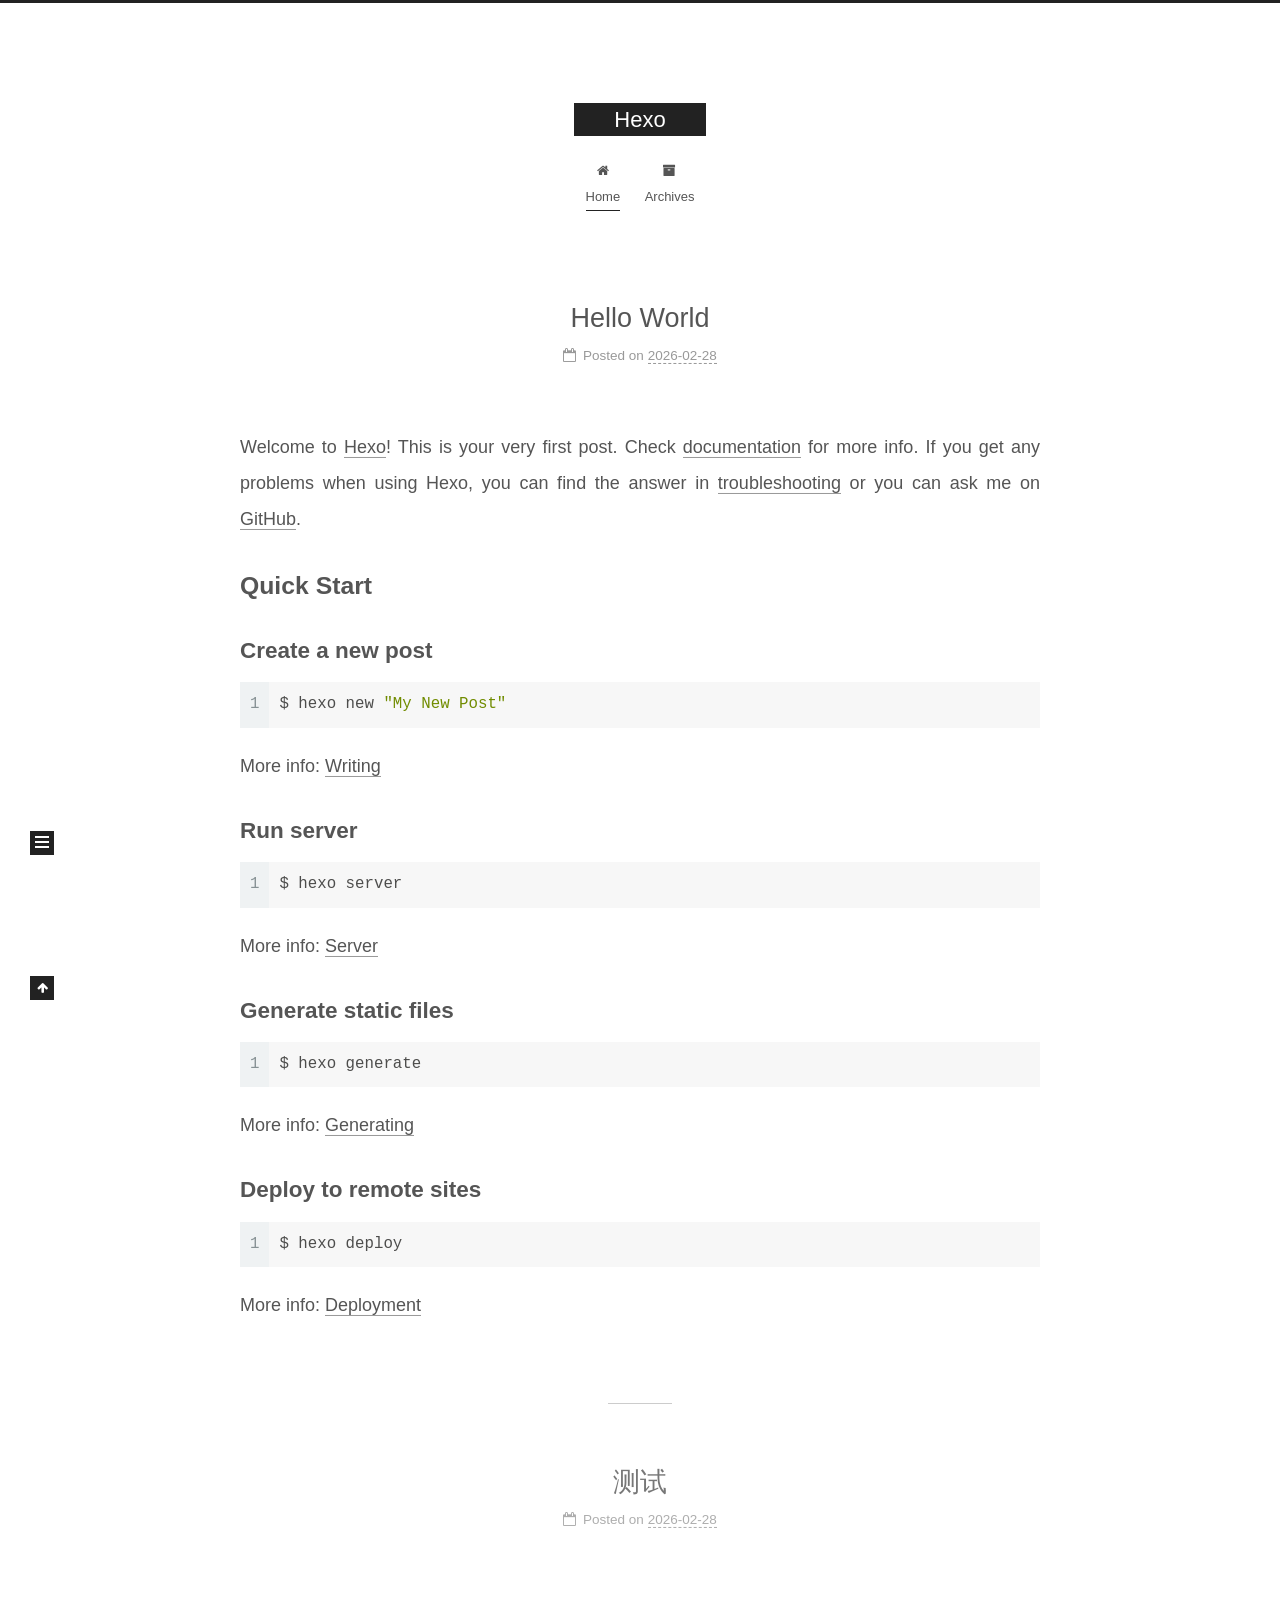
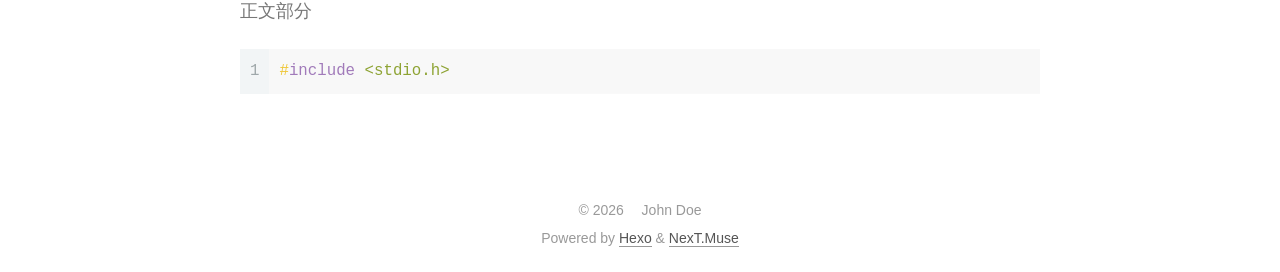
==== index.html @ 1014a400 "Site updated: 2026-02-28 11:49:40" ====
<!DOCTYPE html>
<html lang="en">
<head>
  <meta charset="UTF-8">
<meta name="viewport" content="width=device-width, initial-scale=1, maximum-scale=2">
<meta name="theme-color" content="#222">
<meta name="generator" content="Hexo 7.3.0">
  <link rel="apple-touch-icon" sizes="180x180" href="/images/apple-touch-icon-next.png">
  <link rel="icon" type="image/png" sizes="32x32" href="/images/favicon-32x32-next.png">
  <link rel="icon" type="image/png" sizes="16x16" href="/images/favicon-16x16-next.png">
  <link rel="mask-icon" href="/images/logo.svg" color="#222">

<link rel="stylesheet" href="/css/main.css">


<link rel="stylesheet" href="/lib/font-awesome/css/font-awesome.min.css">

<script id="hexo-configurations">
    var NexT = window.NexT || {};
    var CONFIG = {"hostname":"example.com","root":"/","scheme":"Muse","version":"7.8.0","exturl":false,"sidebar":{"position":"left","display":"post","padding":18,"offset":12,"onmobile":false},"copycode":{"enable":true,"show_result":true,"style":"default"},"back2top":{"enable":true,"sidebar":false,"scrollpercent":false},"bookmark":{"enable":false,"color":"#222","save":"auto"},"fancybox":false,"mediumzoom":false,"lazyload":false,"pangu":false,"comments":{"style":"tabs","active":null,"storage":true,"lazyload":false,"nav":null},"algolia":{"hits":{"per_page":10},"labels":{"input_placeholder":"Search for Posts","hits_empty":"We didn't find any results for the search: ${query}","hits_stats":"${hits} results found in ${time} ms"}},"localsearch":{"enable":false,"trigger":"auto","top_n_per_article":1,"unescape":false,"preload":false},"motion":{"enable":true,"async":false,"transition":{"post_block":"fadeIn","post_header":"slideDownIn","post_body":"slideDownIn","coll_header":"slideLeftIn","sidebar":"slideUpIn"}}};
  </script>

  <meta property="og:type" content="website">
<meta property="og:title" content="Hexo">
<meta property="og:url" content="http://example.com/index.html">
<meta property="og:site_name" content="Hexo">
<meta property="og:locale" content="en_US">
<meta property="article:author" content="John Doe">
<meta name="twitter:card" content="summary">

<link rel="canonical" href="http://example.com/">


<script id="page-configurations">
  // https://hexo.io/docs/variables.html
  CONFIG.page = {
    sidebar: "",
    isHome : true,
    isPost : false,
    lang   : 'en'
  };
</script>

  <title>Hexo</title>
  






  <noscript>
  <style>
  .use-motion .brand,
  .use-motion .menu-item,
  .sidebar-inner,
  .use-motion .post-block,
  .use-motion .pagination,
  .use-motion .comments,
  .use-motion .post-header,
  .use-motion .post-body,
  .use-motion .collection-header { opacity: initial; }

  .use-motion .site-title,
  .use-motion .site-subtitle {
    opacity: initial;
    top: initial;
  }

  .use-motion .logo-line-before i { left: initial; }
  .use-motion .logo-line-after i { right: initial; }
  </style>
</noscript>

</head>

<body itemscope itemtype="http://schema.org/WebPage">
  <div class="container use-motion">
    <div class="headband"></div>

    <header class="header" itemscope itemtype="http://schema.org/WPHeader">
      <div class="header-inner"><div class="site-brand-container">
  <div class="site-nav-toggle">
    <div class="toggle" aria-label="Toggle navigation bar">
      <span class="toggle-line toggle-line-first"></span>
      <span class="toggle-line toggle-line-middle"></span>
      <span class="toggle-line toggle-line-last"></span>
    </div>
  </div>

  <div class="site-meta">

    <a href="/" class="brand" rel="start">
      <span class="logo-line-before"><i></i></span>
      <h1 class="site-title">Hexo</h1>
      <span class="logo-line-after"><i></i></span>
    </a>
  </div>

  <div class="site-nav-right">
    <div class="toggle popup-trigger">
    </div>
  </div>
</div>




<nav class="site-nav">
  <ul id="menu" class="menu">
        <li class="menu-item menu-item-home">

    <a href="/" rel="section"><i class="fa fa-fw fa-home"></i>Home</a>

  </li>
        <li class="menu-item menu-item-archives">

    <a href="/archives/" rel="section"><i class="fa fa-fw fa-archive"></i>Archives</a>

  </li>
  </ul>
</nav>




</div>
    </header>

    
  <div class="back-to-top">
    <i class="fa fa-arrow-up"></i>
    <span>0%</span>
  </div>


    <main class="main">
      <div class="main-inner">
        <div class="content-wrap">
          

          <div class="content index posts-expand">
            
      
  
  
  <article itemscope itemtype="http://schema.org/Article" class="post-block" lang="en">
    <link itemprop="mainEntityOfPage" href="http://example.com/2026/02/28/hello-world/">

    <span hidden itemprop="author" itemscope itemtype="http://schema.org/Person">
      <meta itemprop="image" content="/images/head.png">
      <meta itemprop="name" content="John Doe">
      <meta itemprop="description" content="">
    </span>

    <span hidden itemprop="publisher" itemscope itemtype="http://schema.org/Organization">
      <meta itemprop="name" content="Hexo">
    </span>
      <header class="post-header">
        <h2 class="post-title" itemprop="name headline">
          
            <a href="/2026/02/28/hello-world/" class="post-title-link" itemprop="url">Hello World</a>
        </h2>

        <div class="post-meta">
            <span class="post-meta-item">
              <span class="post-meta-item-icon">
                <i class="fa fa-calendar-o"></i>
              </span>
              <span class="post-meta-item-text">Posted on</span>
              

              <time title="Created: 2026-02-28 10:55:52 / Modified: 10:54:15" itemprop="dateCreated datePublished" datetime="2026-02-28T10:55:52+08:00">2026-02-28</time>
            </span>

          

        </div>
      </header>

    
    
    
    <div class="post-body" itemprop="articleBody">

      
          <p>Welcome to <a target="_blank" rel="noopener" href="https://hexo.io/">Hexo</a>! This is your very first post. Check <a target="_blank" rel="noopener" href="https://hexo.io/docs/">documentation</a> for more info. If you get any problems when using Hexo, you can find the answer in <a target="_blank" rel="noopener" href="https://hexo.io/docs/troubleshooting.html">troubleshooting</a> or you can ask me on <a target="_blank" rel="noopener" href="https://github.com/hexojs/hexo/issues">GitHub</a>.</p>
<h2 id="Quick-Start"><a href="#Quick-Start" class="headerlink" title="Quick Start"></a>Quick Start</h2><h3 id="Create-a-new-post"><a href="#Create-a-new-post" class="headerlink" title="Create a new post"></a>Create a new post</h3><figure class="highlight bash"><table><tr><td class="gutter"><pre><span class="line">1</span><br></pre></td><td class="code"><pre><span class="line">$ hexo new <span class="string">&quot;My New Post&quot;</span></span><br></pre></td></tr></table></figure>

<p>More info: <a target="_blank" rel="noopener" href="https://hexo.io/docs/writing.html">Writing</a></p>
<h3 id="Run-server"><a href="#Run-server" class="headerlink" title="Run server"></a>Run server</h3><figure class="highlight bash"><table><tr><td class="gutter"><pre><span class="line">1</span><br></pre></td><td class="code"><pre><span class="line">$ hexo server</span><br></pre></td></tr></table></figure>

<p>More info: <a target="_blank" rel="noopener" href="https://hexo.io/docs/server.html">Server</a></p>
<h3 id="Generate-static-files"><a href="#Generate-static-files" class="headerlink" title="Generate static files"></a>Generate static files</h3><figure class="highlight bash"><table><tr><td class="gutter"><pre><span class="line">1</span><br></pre></td><td class="code"><pre><span class="line">$ hexo generate</span><br></pre></td></tr></table></figure>

<p>More info: <a target="_blank" rel="noopener" href="https://hexo.io/docs/generating.html">Generating</a></p>
<h3 id="Deploy-to-remote-sites"><a href="#Deploy-to-remote-sites" class="headerlink" title="Deploy to remote sites"></a>Deploy to remote sites</h3><figure class="highlight bash"><table><tr><td class="gutter"><pre><span class="line">1</span><br></pre></td><td class="code"><pre><span class="line">$ hexo deploy</span><br></pre></td></tr></table></figure>

<p>More info: <a target="_blank" rel="noopener" href="https://hexo.io/docs/one-command-deployment.html">Deployment</a></p>

      
    </div>

    
    
    
      <footer class="post-footer">
        <div class="post-eof"></div>
      </footer>
  </article>
  
  
  

      
  
  
  <article itemscope itemtype="http://schema.org/Article" class="post-block" lang="en">
    <link itemprop="mainEntityOfPage" href="http://example.com/2026/02/28/test/">

    <span hidden itemprop="author" itemscope itemtype="http://schema.org/Person">
      <meta itemprop="image" content="/images/head.png">
      <meta itemprop="name" content="John Doe">
      <meta itemprop="description" content="">
    </span>

    <span hidden itemprop="publisher" itemscope itemtype="http://schema.org/Organization">
      <meta itemprop="name" content="Hexo">
    </span>
      <header class="post-header">
        <h2 class="post-title" itemprop="name headline">
          
            <a href="/2026/02/28/test/" class="post-title-link" itemprop="url">测试</a>
        </h2>

        <div class="post-meta">
            <span class="post-meta-item">
              <span class="post-meta-item-icon">
                <i class="fa fa-calendar-o"></i>
              </span>
              <span class="post-meta-item-text">Posted on</span>
              

              <time title="Created: 2026-02-28 00:00:00 / Modified: 11:24:47" itemprop="dateCreated datePublished" datetime="2026-02-28T00:00:00+08:00">2026-02-28</time>
            </span>

          

        </div>
      </header>

    
    
    
    <div class="post-body" itemprop="articleBody">

      
          <p>正文部分</p>
<figure class="highlight c"><table><tr><td class="gutter"><pre><span class="line">1</span><br></pre></td><td class="code"><pre><span class="line"><span class="meta">#<span class="keyword">include</span> <span class="string">&lt;stdio.h&gt;</span></span></span><br></pre></td></tr></table></figure>


      
    </div>

    
    
    
      <footer class="post-footer">
        <div class="post-eof"></div>
      </footer>
  </article>
  
  
  


  



          </div>
          

<script>
  window.addEventListener('tabs:register', () => {
    let { activeClass } = CONFIG.comments;
    if (CONFIG.comments.storage) {
      activeClass = localStorage.getItem('comments_active') || activeClass;
    }
    if (activeClass) {
      let activeTab = document.querySelector(`a[href="#comment-${activeClass}"]`);
      if (activeTab) {
        activeTab.click();
      }
    }
  });
  if (CONFIG.comments.storage) {
    window.addEventListener('tabs:click', event => {
      if (!event.target.matches('.tabs-comment .tab-content .tab-pane')) return;
      let commentClass = event.target.classList[1];
      localStorage.setItem('comments_active', commentClass);
    });
  }
</script>

        </div>
          
  
  <div class="toggle sidebar-toggle">
    <span class="toggle-line toggle-line-first"></span>
    <span class="toggle-line toggle-line-middle"></span>
    <span class="toggle-line toggle-line-last"></span>
  </div>

  <aside class="sidebar">
    <div class="sidebar-inner">

      <ul class="sidebar-nav motion-element">
        <li class="sidebar-nav-toc">
          Table of Contents
        </li>
        <li class="sidebar-nav-overview">
          Overview
        </li>
      </ul>

      <!--noindex-->
      <div class="post-toc-wrap sidebar-panel">
      </div>
      <!--/noindex-->

      <div class="site-overview-wrap sidebar-panel">
        <div class="site-author motion-element" itemprop="author" itemscope itemtype="http://schema.org/Person">
    <img class="site-author-image" itemprop="image" alt="John Doe"
      src="/images/head.png">
  <p class="site-author-name" itemprop="name">John Doe</p>
  <div class="site-description" itemprop="description"></div>
</div>
<div class="site-state-wrap motion-element">
  <nav class="site-state">
      <div class="site-state-item site-state-posts">
          <a href="/archives/">
        
          <span class="site-state-item-count">2</span>
          <span class="site-state-item-name">posts</span>
        </a>
      </div>
  </nav>
</div>



      </div>

    </div>
  </aside>
  <div id="sidebar-dimmer"></div>


      </div>
    </main>

    <footer class="footer">
      <div class="footer-inner">
        

        

<div class="copyright">
  
  &copy; 
  <span itemprop="copyrightYear">2026</span>
  <span class="with-love">
    <i class="fa fa-FunDreaming"></i>
  </span>
  <span class="author" itemprop="copyrightHolder">John Doe</span>
</div>
  <div class="powered-by">Powered by <a href="https://hexo.io/" class="theme-link" rel="noopener" target="_blank">Hexo</a> & <a href="https://muse.theme-next.org/" class="theme-link" rel="noopener" target="_blank">NexT.Muse</a>
  </div>

        








      </div>
    </footer>
  </div>

  
  <script src="/lib/anime.min.js"></script>
  <script src="/lib/velocity/velocity.min.js"></script>
  <script src="/lib/velocity/velocity.ui.min.js"></script>

<script src="/js/utils.js"></script>

<script src="/js/motion.js"></script>


<script src="/js/schemes/muse.js"></script>


<script src="/js/next-boot.js"></script>




  















  

  

</body>
</html>
---- css/main.css ----
:root {
  --body-bg-color: #fff;
  --content-bg-color: #fff;
  --card-bg-color: #f5f5f5;
  --text-color: #555;
  --link-color: #555;
  --link-hover-color: #222;
  --brand-color: #fff;
  --brand-hover-color: #fff;
  --table-row-odd-bg-color: #f9f9f9;
  --table-row-hover-bg-color: #f5f5f5;
  --menu-item-bg-color: #f5f5f5;
  --btn-default-bg: #222;
  --btn-default-color: #fff;
  --btn-default-border-color: #222;
  --btn-default-hover-bg: #fff;
  --btn-default-hover-color: #222;
  --btn-default-hover-border-color: #222;
}
@media (prefers-color-scheme: dark) {
  :root {
    --body-bg-color: #282828;
    --content-bg-color: #333;
    --card-bg-color: #555;
    --text-color: #ccc;
    --link-color: #ccc;
    --link-hover-color: #eee;
    --brand-color: #ddd;
    --brand-hover-color: #ddd;
    --table-row-odd-bg-color: #282828;
    --table-row-hover-bg-color: #363636;
    --menu-item-bg-color: #555;
    --btn-default-bg: #222;
    --btn-default-color: #ccc;
    --btn-default-border-color: #555;
    --btn-default-hover-bg: #666;
    --btn-default-hover-color: #ccc;
    --btn-default-hover-border-color: #666;
  }
  img {
    opacity: 0.75;
  }
  img:hover {
    opacity: 0.9;
  }
}
html {
  line-height: 1.15; /* 1 */
  -webkit-text-size-adjust: 100%; /* 2 */
}
body {
  margin: 0;
}
main {
  display: block;
}
h1 {
  font-size: 2em;
  margin: 0.67em 0;
}
hr {
  box-sizing: content-box; /* 1 */
  height: 0; /* 1 */
  overflow: visible; /* 2 */
}
pre {
  font-family: monospace, monospace; /* 1 */
  font-size: 1em; /* 2 */
}
a {
  background: transparent;
}
abbr[title] {
  border-bottom: none; /* 1 */
  text-decoration: underline; /* 2 */
  text-decoration: underline dotted; /* 2 */
}
b,
strong {
  font-weight: bolder;
}
code,
kbd,
samp {
  font-family: monospace, monospace; /* 1 */
  font-size: 1em; /* 2 */
}
small {
  font-size: 80%;
}
sub,
sup {
  font-size: 75%;
  line-height: 0;
  position: relative;
  vertical-align: baseline;
}
sub {
  bottom: -0.25em;
}
sup {
  top: -0.5em;
}
img {
  border-style: none;
}
button,
input,
optgroup,
select,
textarea {
  font-family: inherit; /* 1 */
  font-size: 100%; /* 1 */
  line-height: 1.15; /* 1 */
  margin: 0; /* 2 */
}
button,
input {
/* 1 */
  overflow: visible;
}
button,
select {
/* 1 */
  text-transform: none;
}
button,
[type='button'],
[type='reset'],
[type='submit'] {
  -webkit-appearance: button;
}
button::-moz-focus-inner,
[type='button']::-moz-focus-inner,
[type='reset']::-moz-focus-inner,
[type='submit']::-moz-focus-inner {
  border-style: none;
  padding: 0;
}
button:-moz-focusring,
[type='button']:-moz-focusring,
[type='reset']:-moz-focusring,
[type='submit']:-moz-focusring {
  outline: 1px dotted ButtonText;
}
fieldset {
  padding: 0.35em 0.75em 0.625em;
}
legend {
  box-sizing: border-box; /* 1 */
  color: inherit; /* 2 */
  display: table; /* 1 */
  max-width: 100%; /* 1 */
  padding: 0; /* 3 */
  white-space: normal; /* 1 */
}
progress {
  vertical-align: baseline;
}
textarea {
  overflow: auto;
}
[type='checkbox'],
[type='radio'] {
  box-sizing: border-box; /* 1 */
  padding: 0; /* 2 */
}
[type='number']::-webkit-inner-spin-button,
[type='number']::-webkit-outer-spin-button {
  height: auto;
}
[type='search'] {
  outline-offset: -2px; /* 2 */
  -webkit-appearance: textfield; /* 1 */
}
[type='search']::-webkit-search-decoration {
  -webkit-appearance: none;
}
::-webkit-file-upload-button {
  font: inherit; /* 2 */
  -webkit-appearance: button; /* 1 */
}
details {
  display: block;
}
summary {
  display: list-item;
}
template {
  display: none;
}
[hidden] {
  display: none;
}
::selection {
  background: #262a30;
  color: #eee;
}
html,
body {
  height: 100%;
}
body {
  background: var(--body-bg-color);
  color: var(--text-color);
  font-family: 'Lato', "PingFang SC", "Microsoft YaHei", sans-serif;
  font-size: 1em;
  line-height: 2;
}
@media (max-width: 991px) {
  body {
    padding-left: 0 !important;
    padding-right: 0 !important;
  }
}
h1,
h2,
h3,
h4,
h5,
h6 {
  font-family: 'Lato', "PingFang SC", "Microsoft YaHei", sans-serif;
  font-weight: bold;
  line-height: 1.5;
  margin: 20px 0 15px;
}
h1 {
  font-size: 1.5em;
}
h2 {
  font-size: 1.375em;
}
h3 {
  font-size: 1.25em;
}
h4 {
  font-size: 1.125em;
}
h5 {
  font-size: 1em;
}
h6 {
  font-size: 0.875em;
}
p {
  margin: 0 0 20px 0;
}
a,
span.exturl {
  border-bottom: 1px solid #999;
  color: var(--link-color);
  outline: 0;
  text-decoration: none;
  overflow-wrap: break-word;
  word-wrap: break-word;
  cursor: pointer;
}
a:hover,
span.exturl:hover {
  border-bottom-color: var(--link-hover-color);
  color: var(--link-hover-color);
}
iframe,
img,
video {
  display: block;
  margin-left: auto;
  margin-right: auto;
  max-width: 100%;
}
hr {
  background-image: repeating-linear-gradient(-45deg, #ddd, #ddd 4px, transparent 4px, transparent 8px);
  border: 0;
  height: 3px;
  margin: 40px 0;
}
blockquote {
  border-left: 4px solid #ddd;
  color: #666;
  margin: 0;
  padding: 0 15px;
}
blockquote cite::before {
  content: '-';
  padding: 0 5px;
}
dt {
  font-weight: bold;
}
dd {
  margin: 0;
  padding: 0;
}
kbd {
  background-color: #f5f5f5;
  background-image: linear-gradient(#eee, #fff, #eee);
  border: 1px solid #ccc;
  border-radius: 0.2em;
  box-shadow: 0.1em 0.1em 0.2em rgba(0,0,0,0.1);
  color: #555;
  font-family: inherit;
  padding: 0.1em 0.3em;
  white-space: nowrap;
}
.table-container {
  overflow: auto;
}
table {
  border-collapse: collapse;
  border-spacing: 0;
  font-size: 0.875em;
  margin: 0 0 20px 0;
  width: 100%;
}
tbody tr:nth-of-type(odd) {
  background: var(--table-row-odd-bg-color);
}
tbody tr:hover {
  background: var(--table-row-hover-bg-color);
}
caption,
th,
td {
  font-weight: normal;
  padding: 8px;
  text-align: left;
  vertical-align: middle;
}
th,
td {
  border: 1px solid #ddd;
  border-bottom: 3px solid #ddd;
}
th {
  font-weight: 700;
  padding-bottom: 10px;
}
td {
  border-bottom-width: 1px;
}
.btn {
  background: var(--btn-default-bg);
  border: 2px solid var(--btn-default-border-color);
  border-radius: 0;
  color: var(--btn-default-color);
  display: inline-block;
  font-size: 0.875em;
  line-height: 2;
  padding: 0 20px;
  text-decoration: none;
  transition-property: background-color;
  transition-delay: 0s;
  transition-duration: 0.2s;
  transition-timing-function: ease-in-out;
}
.btn:hover {
  background: var(--btn-default-hover-bg);
  border-color: var(--btn-default-hover-border-color);
  color: var(--btn-default-hover-color);
}
.btn + .btn {
  margin: 0 0 8px 8px;
}
.btn .fa-fw {
  text-align: left;
  width: 1.285714285714286em;
}
.toggle {
  line-height: 0;
}
.toggle .toggle-line {
  background: #fff;
  display: inline-block;
  height: 2px;
  left: 0;
  position: relative;
  top: 0;
  transition: all 0.4s;
  vertical-align: top;
  width: 100%;
}
.toggle .toggle-line:not(:first-child) {
  margin-top: 3px;
}
.toggle.toggle-arrow .toggle-line-first {
  left: 50%;
  top: 2px;
  transform: rotate(45deg);
  width: 50%;
}
.toggle.toggle-arrow .toggle-line-middle {
  left: 2px;
  width: 90%;
}
.toggle.toggle-arrow .toggle-line-last {
  left: 50%;
  top: -2px;
  transform: rotate(-45deg);
  width: 50%;
}
.toggle.toggle-close .toggle-line-first {
  transform: rotate(-45deg);
  top: 5px;
}
.toggle.toggle-close .toggle-line-middle {
  opacity: 0;
}
.toggle.toggle-close .toggle-line-last {
  transform: rotate(45deg);
  top: -5px;
}
.highlight-container {
  position: relative;
}
.highlight-container:hover .copy-btn,
.highlight-container .copy-btn:focus {
  opacity: 1;
}
.copy-btn {
  color: #333;
  cursor: pointer;
  line-height: 1.6;
  opacity: 0;
  padding: 2px 6px;
  position: absolute;
  transition-delay: 0s;
  transition-duration: 0.2s;
  transition-timing-function: ease-in-out;
  background-color: #eee;
  background-image: linear-gradient(#fcfcfc, #eee);
  border: 1px solid #d5d5d5;
  border-radius: 3px;
  font-size: 0.8125em;
  right: 4px;
  top: 8px;
}
.highlight,
pre {
  background: #f7f7f7;
  color: #4d4d4c;
  line-height: 1.6;
  margin: 0 auto 20px;
}
pre,
code {
  font-family: consolas, Menlo, monospace, "PingFang SC", "Microsoft YaHei";
}
code {
  background: #eee;
  border-radius: 3px;
  color: #555;
  padding: 2px 4px;
  overflow-wrap: break-word;
  word-wrap: break-word;
}
.highlight *::selection {
  background: #d6d6d6;
}
.highlight pre {
  border: 0;
  margin: 0;
  padding: 10px 0;
}
.highlight table {
  border: 0;
  margin: 0;
  width: auto;
}
.highlight td {
  border: 0;
  padding: 0;
}
.highlight figcaption {
  background: #eff2f3;
  color: #4d4d4c;
  display: flex;
  font-size: 0.875em;
  justify-content: space-between;
  line-height: 1.2;
  padding: 0.5em;
}
.highlight figcaption a {
  color: #4d4d4c;
}
.highlight figcaption a:hover {
  border-bottom-color: #4d4d4c;
}
.highlight .gutter {
  -moz-user-select: none;
  -ms-user-select: none;
  -webkit-user-select: none;
  user-select: none;
}
.highlight .gutter pre {
  background: #eff2f3;
  color: #869194;
  padding-left: 10px;
  padding-right: 10px;
  text-align: right;
}
.highlight .code pre {
  background: #f7f7f7;
  padding-left: 10px;
  width: 100%;
}
.gist table {
  width: auto;
}
.gist table td {
  border: 0;
}
pre {
  overflow: auto;
  padding: 10px;
}
pre code {
  background: none;
  color: #4d4d4c;
  font-size: 0.875em;
  padding: 0;
  text-shadow: none;
}
pre .deletion {
  background: #fdd;
}
pre .addition {
  background: #dfd;
}
pre .meta {
  color: #eab700;
  -moz-user-select: none;
  -ms-user-select: none;
  -webkit-user-select: none;
  user-select: none;
}
pre .comment {
  color: #8e908c;
}
pre .variable,
pre .attribute,
pre .tag,
pre .name,
pre .regexp,
pre .ruby .constant,
pre .xml .tag .title,
pre .xml .pi,
pre .xml .doctype,
pre .html .doctype,
pre .css .id,
pre .css .class,
pre .css .pseudo {
  color: #c82829;
}
pre .number,
pre .preprocessor,
pre .built_in,
pre .builtin-name,
pre .literal,
pre .params,
pre .constant,
pre .command {
  color: #f5871f;
}
pre .ruby .class .title,
pre .css .rules .attribute,
pre .string,
pre .symbol,
pre .value,
pre .inheritance,
pre .header,
pre .ruby .symbol,
pre .xml .cdata,
pre .special,
pre .formula {
  color: #718c00;
}
pre .title,
pre .css .hexcolor {
  color: #3e999f;
}
pre .function,
pre .python .decorator,
pre .python .title,
pre .ruby .function .title,
pre .ruby .title .keyword,
pre .perl .sub,
pre .javascript .title,
pre .coffeescript .title {
  color: #4271ae;
}
pre .keyword,
pre .javascript .function {
  color: #8959a8;
}
.blockquote-center {
  border-left: none;
  margin: 40px 0;
  padding: 0;
  position: relative;
  text-align: center;
}
.blockquote-center::before,
.blockquote-center::after {
  background-repeat: no-repeat;
  background-size: 22px 22px;
  content: ' ';
  display: block;
  height: 24px;
  opacity: 0.2;
  position: absolute;
  width: 100%;
}
.blockquote-center::before {
  background-image: url("../images/quote-l.svg");
  background-position: 0 -6px;
  border-top: 1px solid #ccc;
  top: -20px;
}
.blockquote-center::after {
  background-image: url("../images/quote-r.svg");
  background-position: 100% 8px;
  border-bottom: 1px solid #ccc;
  bottom: -20px;
}
.blockquote-center p,
.blockquote-center div {
  text-align: center;
}
.post-body .group-picture img {
  margin: 0 auto;
  padding: 0 3px;
}
.group-picture-row {
  margin-bottom: 6px;
  overflow: hidden;
}
.group-picture-column {
  float: left;
  margin-bottom: 10px;
}
.post-body .label {
  color: #555;
  display: inline;
  padding: 0 2px;
}
.post-body .label.default {
  background: #f0f0f0;
}
.post-body .label.primary {
  background: #efe6f7;
}
.post-body .label.info {
  background: #e5f2f8;
}
.post-body .label.success {
  background: #e7f4e9;
}
.post-body .label.warning {
  background: #fcf6e1;
}
.post-body .label.danger {
  background: #fae8eb;
}
.post-body .tabs {
  margin-bottom: 20px;
}
.post-body .tabs,
.tabs-comment {
  display: block;
  padding-top: 10px;
  position: relative;
}
.post-body .tabs ul.nav-tabs,
.tabs-comment ul.nav-tabs {
  display: flex;
  flex-wrap: wrap;
  margin: 0;
  margin-bottom: -1px;
  padding: 0;
}
@media (max-width: 413px) {
  .post-body .tabs ul.nav-tabs,
  .tabs-comment ul.nav-tabs {
    display: block;
    margin-bottom: 5px;
  }
}
.post-body .tabs ul.nav-tabs li.tab,
.tabs-comment ul.nav-tabs li.tab {
  border-bottom: 1px solid #ddd;
  border-left: 1px solid transparent;
  border-right: 1px solid transparent;
  border-top: 3px solid transparent;
  flex-grow: 1;
  list-style-type: none;
  border-radius: 0 0 0 0;
}
@media (max-width: 413px) {
  .post-body .tabs ul.nav-tabs li.tab,
  .tabs-comment ul.nav-tabs li.tab {
    border-bottom: 1px solid transparent;
    border-left: 3px solid transparent;
    border-right: 1px solid transparent;
    border-top: 1px solid transparent;
  }
}
@media (max-width: 413px) {
  .post-body .tabs ul.nav-tabs li.tab,
  .tabs-comment ul.nav-tabs li.tab {
    border-radius: 0;
  }
}
.post-body .tabs ul.nav-tabs li.tab a,
.tabs-comment ul.nav-tabs li.tab a {
  border-bottom: initial;
  display: block;
  line-height: 1.8;
  outline: 0;
  padding: 0.25em 0.75em;
  text-align: center;
  transition-delay: 0s;
  transition-duration: 0.2s;
  transition-timing-function: ease-out;
}
.post-body .tabs ul.nav-tabs li.tab a i,
.tabs-comment ul.nav-tabs li.tab a i {
  width: 1.285714285714286em;
}
.post-body .tabs ul.nav-tabs li.tab.active,
.tabs-comment ul.nav-tabs li.tab.active {
  border-bottom: 1px solid transparent;
  border-left: 1px solid #ddd;
  border-right: 1px solid #ddd;
  border-top: 3px solid #fc6423;
}
@media (max-width: 413px) {
  .post-body .tabs ul.nav-tabs li.tab.active,
  .tabs-comment ul.nav-tabs li.tab.active {
    border-bottom: 1px solid #ddd;
    border-left: 3px solid #fc6423;
    border-right: 1px solid #ddd;
    border-top: 1px solid #ddd;
  }
}
.post-body .tabs ul.nav-tabs li.tab.active a,
.tabs-comment ul.nav-tabs li.tab.active a {
  color: var(--link-color);
  cursor: default;
}
.post-body .tabs .tab-content .tab-pane,
.tabs-comment .tab-content .tab-pane {
  border: 1px solid #ddd;
  border-top: 0;
  padding: 20px 20px 0 20px;
  border-radius: 0;
}
.post-body .tabs .tab-content .tab-pane:not(.active),
.tabs-comment .tab-content .tab-pane:not(.active) {
  display: none;
}
.post-body .tabs .tab-content .tab-pane.active,
.tabs-comment .tab-content .tab-pane.active {
  display: block;
}
.post-body .tabs .tab-content .tab-pane.active:nth-of-type(1),
.tabs-comment .tab-content .tab-pane.active:nth-of-type(1) {
  border-radius: 0 0 0 0;
}
@media (max-width: 413px) {
  .post-body .tabs .tab-content .tab-pane.active:nth-of-type(1),
  .tabs-comment .tab-content .tab-pane.active:nth-of-type(1) {
    border-radius: 0;
  }
}
.post-body .note {
  border-radius: 3px;
  margin-bottom: 20px;
  padding: 1em;
  position: relative;
  border: 1px solid #eee;
  border-left-width: 5px;
}
.post-body .note h2,
.post-body .note h3,
.post-body .note h4,
.post-body .note h5,
.post-body .note h6 {
  margin-top: 0;
  border-bottom: initial;
  margin-bottom: 0;
  padding-top: 0;
}
.post-body .note p:first-child,
.post-body .note ul:first-child,
.post-body .note ol:first-child,
.post-body .note table:first-child,
.post-body .note pre:first-child,
.post-body .note blockquote:first-child,
.post-body .note img:first-child {
  margin-top: 0;
}
.post-body .note p:last-child,
.post-body .note ul:last-child,
.post-body .note ol:last-child,
.post-body .note table:last-child,
.post-body .note pre:last-child,
.post-body .note blockquote:last-child,
.post-body .note img:last-child {
  margin-bottom: 0;
}
.post-body .note.default {
  border-left-color: #777;
}
.post-body .note.default h2,
.post-body .note.default h3,
.post-body .note.default h4,
.post-body .note.default h5,
.post-body .note.default h6 {
  color: #777;
}
.post-body .note.primary {
  border-left-color: #6f42c1;
}
.post-body .note.primary h2,
.post-body .note.primary h3,
.post-body .note.primary h4,
.post-body .note.primary h5,
.post-body .note.primary h6 {
  color: #6f42c1;
}
.post-body .note.info {
  border-left-color: #428bca;
}
.post-body .note.info h2,
.post-body .note.info h3,
.post-body .note.info h4,
.post-body .note.info h5,
.post-body .note.info h6 {
  color: #428bca;
}
.post-body .note.success {
  border-left-color: #5cb85c;
}
.post-body .note.success h2,
.post-body .note.success h3,
.post-body .note.success h4,
.post-body .note.success h5,
.post-body .note.success h6 {
  color: #5cb85c;
}
.post-body .note.warning {
  border-left-color: #f0ad4e;
}
.post-body .note.warning h2,
.post-body .note.warning h3,
.post-body .note.warning h4,
.post-body .note.warning h5,
.post-body .note.warning h6 {
  color: #f0ad4e;
}
.post-body .note.danger {
  border-left-color: #d9534f;
}
.post-body .note.danger h2,
.post-body .note.danger h3,
.post-body .note.danger h4,
.post-body .note.danger h5,
.post-body .note.danger h6 {
  color: #d9534f;
}
.pagination .prev,
.pagination .next,
.pagination .page-number,
.pagination .space {
  display: inline-block;
  margin: 0 10px;
  padding: 0 11px;
  position: relative;
  top: -1px;
}
@media (max-width: 767px) {
  .pagination .prev,
  .pagination .next,
  .pagination .page-number,
  .pagination .space {
    margin: 0 5px;
  }
}
.pagination {
  border-top: 1px solid #eee;
  margin: 120px 0 0;
  text-align: center;
}
.pagination .prev,
.pagination .next,
.pagination .page-number {
  border-bottom: 0;
  border-top: 1px solid #eee;
  transition-property: border-color;
  transition-delay: 0s;
  transition-duration: 0.2s;
  transition-timing-function: ease-in-out;
}
.pagination .prev:hover,
.pagination .next:hover,
.pagination .page-number:hover {
  border-top-color: #222;
}
.pagination .space {
  margin: 0;
  padding: 0;
}
.pagination .prev {
  margin-left: 0;
}
.pagination .next {
  margin-right: 0;
}
.pagination .page-number.current {
  background: #ccc;
  border-top-color: #ccc;
  color: #fff;
}
@media (max-width: 767px) {
  .pagination {
    border-top: none;
  }
  .pagination .prev,
  .pagination .next,
  .pagination .page-number {
    border-bottom: 1px solid #eee;
    border-top: 0;
    margin-bottom: 10px;
    padding: 0 10px;
  }
  .pagination .prev:hover,
  .pagination .next:hover,
  .pagination .page-number:hover {
    border-bottom-color: #222;
  }
}
.comments {
  margin-top: 60px;
  overflow: hidden;
}
.comment-button-group {
  display: flex;
  flex-wrap: wrap-reverse;
  justify-content: center;
  margin: 1em 0;
}
.comment-button-group .comment-button {
  margin: 0.1em 0.2em;
}
.comment-button-group .comment-button.active {
  background: var(--btn-default-hover-bg);
  border-color: var(--btn-default-hover-border-color);
  color: var(--btn-default-hover-color);
}
.comment-position {
  display: none;
}
.comment-position.active {
  display: block;
}
.tabs-comment {
  background: var(--content-bg-color);
  margin-top: 4em;
  padding-top: 0;
}
.tabs-comment .comments {
  border: 0;
  box-shadow: none;
  margin-top: 0;
  padding-top: 0;
}
.container {
  min-height: 100%;
  position: relative;
}
.main-inner {
  margin: 0 auto;
  width: 700px;
}
@media (min-width: 1200px) {
  .main-inner {
    width: 800px;
  }
}
@media (min-width: 1600px) {
  .main-inner {
    width: 900px;
  }
}
@media (max-width: 767px) {
  .content-wrap {
    padding: 0 20px;
  }
}
.header {
  background: transparent;
}
.header-inner {
  margin: 0 auto;
  width: 700px;
}
@media (min-width: 1200px) {
  .header-inner {
    width: 800px;
  }
}
@media (min-width: 1600px) {
  .header-inner {
    width: 900px;
  }
}
.site-brand-container {
  display: flex;
  flex-shrink: 0;
  padding: 0 10px;
}
.headband {
  background: #222;
  height: 3px;
}
.site-meta {
  flex-grow: 1;
  text-align: center;
}
@media (max-width: 767px) {
  .site-meta {
    text-align: center;
  }
}
.brand {
  border-bottom: none;
  color: var(--brand-color);
  display: inline-block;
  line-height: 1.375em;
  padding: 0 40px;
  position: relative;
}
.brand:hover {
  color: var(--brand-hover-color);
}
.site-title {
  font-family: 'Lato', "PingFang SC", "Microsoft YaHei", sans-serif;
  font-size: 1.375em;
  font-weight: normal;
  margin: 0;
}
.site-subtitle {
  color: #999;
  font-size: 0.8125em;
  margin: 10px 0;
}
.use-motion .brand {
  opacity: 0;
}
.use-motion .site-title,
.use-motion .site-subtitle,
.use-motion .custom-logo-image {
  opacity: 0;
  position: relative;
  top: -10px;
}
.site-nav-toggle,
.site-nav-right {
  display: none;
}
@media (max-width: 767px) {
  .site-nav-toggle,
  .site-nav-right {
    display: flex;
    flex-direction: column;
    justify-content: center;
  }
}
.site-nav-toggle .toggle,
.site-nav-right .toggle {
  color: var(--text-color);
  padding: 10px;
  width: 22px;
}
.site-nav-toggle .toggle .toggle-line,
.site-nav-right .toggle .toggle-line {
  background: var(--text-color);
  border-radius: 1px;
}
.site-nav {
  display: block;
}
@media (max-width: 767px) {
  .site-nav {
    clear: both;
    display: none;
  }
}
.site-nav.site-nav-on {
  display: block;
}
.menu {
  margin-top: 20px;
  padding-left: 0;
  text-align: center;
}
.menu-item {
  display: inline-block;
  list-style: none;
  margin: 0 10px;
}
@media (max-width: 767px) {
  .menu-item {
    display: block;
    margin-top: 10px;
  }
  .menu-item.menu-item-search {
    display: none;
  }
}
.menu-item a,
.menu-item span.exturl {
  border-bottom: 0;
  display: block;
  font-size: 0.8125em;
  transition-property: border-color;
  transition-delay: 0s;
  transition-duration: 0.2s;
  transition-timing-function: ease-in-out;
}
@media (hover: none) {
  .menu-item a:hover,
  .menu-item span.exturl:hover {
    border-bottom-color: transparent !important;
  }
}
.menu-item .fa {
  margin-right: 8px;
}
.menu-item .badge {
  display: inline-block;
  font-weight: bold;
  line-height: 1;
  margin-left: 0.35em;
  margin-top: 0.35em;
  text-align: center;
  white-space: nowrap;
}
@media (max-width: 767px) {
  .menu-item .badge {
    float: right;
    margin-left: 0;
  }
}
.menu-item-active a,
.menu .menu-item a:hover,
.menu .menu-item span.exturl:hover {
  background: var(--menu-item-bg-color);
}
.use-motion .menu-item {
  opacity: 0;
}
.sidebar {
  background: #222;
  bottom: 0;
  box-shadow: inset 0 2px 6px #000;
  position: fixed;
  top: 0;
}
@media (max-width: 991px) {
  .sidebar {
    display: none;
  }
}
.sidebar-inner {
  color: #999;
  padding: 18px 10px;
  text-align: center;
}
.cc-license {
  margin-top: 10px;
  text-align: center;
}
.cc-license .cc-opacity {
  border-bottom: none;
  opacity: 0.7;
}
.cc-license .cc-opacity:hover {
  opacity: 0.9;
}
.cc-license img {
  display: inline-block;
}
.site-author-image {
  border: 2px solid #333;
  display: block;
  margin: 0 auto;
  max-width: 96px;
  padding: 2px;
  border-radius: 50%;
}
.site-author-name {
  color: #f5f5f5;
  font-weight: normal;
  margin: 5px 0 0;
  text-align: center;
}
.site-description {
  color: #999;
  font-size: 1em;
  margin-top: 5px;
  text-align: center;
}
.links-of-author {
  margin-top: 15px;
}
.links-of-author a,
.links-of-author span.exturl {
  border-bottom-color: #555;
  display: inline-block;
  font-size: 0.8125em;
  margin-bottom: 10px;
  margin-right: 10px;
  vertical-align: middle;
}
.links-of-author a::before,
.links-of-author span.exturl::before {
  background: #57e4fe;
  border-radius: 50%;
  content: ' ';
  display: inline-block;
  height: 4px;
  margin-right: 3px;
  vertical-align: middle;
  width: 4px;
}
.sidebar-button {
  margin-top: 15px;
}
.sidebar-button a {
  border: 1px solid #fc6423;
  border-radius: 4px;
  color: #fc6423;
  display: inline-block;
  padding: 0 15px;
}
.sidebar-button a .fa {
  margin-right: 5px;
}
.sidebar-button a:hover {
  background: #fc6423;
  border: 1px solid #fc6423;
  color: #fff;
}
.sidebar-button a:hover .fa {
  color: #fff;
}
.links-of-blogroll {
  font-size: 0.8125em;
  margin-top: 10px;
}
.links-of-blogroll-title {
  font-size: 0.875em;
  font-weight: 600;
  margin-top: 0;
}
.links-of-blogroll-list {
  list-style: none;
  margin: 0;
  padding: 0;
}
#sidebar-dimmer {
  display: none;
}
@media (max-width: 767px) {
  #sidebar-dimmer {
    background: #000;
    display: block;
    height: 100%;
    left: 100%;
    opacity: 0;
    position: fixed;
    top: 0;
    width: 100%;
    z-index: 1100;
  }
  .sidebar-active + #sidebar-dimmer {
    opacity: 0.7;
    transform: translateX(-100%);
    transition: opacity 0.5s;
  }
}
.sidebar-nav {
  margin: 0;
  padding-bottom: 20px;
  padding-left: 0;
}
.sidebar-nav li {
  border-bottom: 1px solid transparent;
  color: #555;
  cursor: pointer;
  display: inline-block;
  font-size: 0.875em;
}
.sidebar-nav li.sidebar-nav-overview {
  margin-left: 10px;
}
.sidebar-nav li:hover {
  color: #f5f5f5;
}
.sidebar-nav .sidebar-nav-active {
  border-bottom-color: #87daff;
  color: #87daff;
}
.sidebar-nav .sidebar-nav-active:hover {
  color: #87daff;
}
.sidebar-panel {
  display: none;
  overflow-x: hidden;
  overflow-y: auto;
}
.sidebar-panel-active {
  display: block;
}
.sidebar-toggle {
  background: #222;
  bottom: 45px;
  cursor: pointer;
  height: 14px;
  left: 30px;
  padding: 5px;
  position: fixed;
  width: 14px;
  z-index: 1300;
}
@media (max-width: 991px) {
  .sidebar-toggle {
    left: 20px;
    opacity: 0.8;
    display: none;
  }
}
.sidebar-toggle:hover .toggle-line {
  background: #87daff;
}
.post-toc {
  font-size: 0.875em;
}
.post-toc ol {
  list-style: none;
  margin: 0;
  padding: 0 2px 5px 10px;
  text-align: left;
}
.post-toc ol > ol {
  padding-left: 0;
}
.post-toc ol a {
  transition-property: all;
  transition-delay: 0s;
  transition-duration: 0.2s;
  transition-timing-function: ease-in-out;
}
.post-toc .nav-item {
  line-height: 1.8;
  overflow: hidden;
  text-overflow: ellipsis;
  white-space: nowrap;
}
.post-toc .nav .nav-child {
  display: none;
}
.post-toc .nav .active > .nav-child {
  display: block;
}
.post-toc .nav .active-current > .nav-child {
  display: block;
}
.post-toc .nav .active-current > .nav-child > .nav-item {
  display: block;
}
.post-toc .nav .active > a {
  border-bottom-color: #87daff;
  color: #87daff;
}
.post-toc .nav .active-current > a {
  color: #87daff;
}
.post-toc .nav .active-current > a:hover {
  color: #87daff;
}
.site-state {
  display: flex;
  justify-content: center;
  line-height: 1.4;
  margin-top: 10px;
  overflow: hidden;
  text-align: center;
  white-space: nowrap;
}
.site-state-item {
  padding: 0 15px;
}
.site-state-item:not(:first-child) {
  border-left: 1px solid #333;
}
.site-state-item a {
  border-bottom: none;
}
.site-state-item-count {
  display: block;
  font-size: 1.25em;
  font-weight: 600;
  text-align: center;
}
.site-state-item-name {
  color: inherit;
  font-size: 0.875em;
}
.footer {
  color: #999;
  font-size: 0.875em;
  padding: 20px 0;
}
.footer.footer-fixed {
  bottom: 0;
  left: 0;
  position: absolute;
  right: 0;
}
.footer-inner {
  box-sizing: border-box;
  margin: 0 auto;
  text-align: center;
  width: 700px;
}
@media (min-width: 1200px) {
  .footer-inner {
    width: 800px;
  }
}
@media (min-width: 1600px) {
  .footer-inner {
    width: 900px;
  }
}
.languages {
  display: inline-block;
  font-size: 1.125em;
  position: relative;
}
.languages .lang-select-label span {
  margin: 0 0.5em;
}
.languages .lang-select {
  height: 100%;
  left: 0;
  opacity: 0;
  position: absolute;
  top: 0;
  width: 100%;
}
.with-love {
  color: #808080;
  display: inline-block;
  margin: 0 5px;
}
.powered-by,
.theme-info {
  display: inline-block;
}
@-moz-keyframes iconAnimate {
  0%, 100% {
    transform: scale(1);
  }
  10%, 30% {
    transform: scale(0.9);
  }
  20%, 40%, 60%, 80% {
    transform: scale(1.1);
  }
  50%, 70% {
    transform: scale(1.1);
  }
}
@-webkit-keyframes iconAnimate {
  0%, 100% {
    transform: scale(1);
  }
  10%, 30% {
    transform: scale(0.9);
  }
  20%, 40%, 60%, 80% {
    transform: scale(1.1);
  }
  50%, 70% {
    transform: scale(1.1);
  }
}
@-o-keyframes iconAnimate {
  0%, 100% {
    transform: scale(1);
  }
  10%, 30% {
    transform: scale(0.9);
  }
  20%, 40%, 60%, 80% {
    transform: scale(1.1);
  }
  50%, 70% {
    transform: scale(1.1);
  }
}
@keyframes iconAnimate {
  0%, 100% {
    transform: scale(1);
  }
  10%, 30% {
    transform: scale(0.9);
  }
  20%, 40%, 60%, 80% {
    transform: scale(1.1);
  }
  50%, 70% {
    transform: scale(1.1);
  }
}
.back-to-top {
  font-size: 12px;
  text-align: center;
  transition-delay: 0s;
  transition-duration: 0.2s;
  transition-timing-function: ease-in-out;
}
.back-to-top {
  background: #222;
  bottom: -100px;
  box-sizing: border-box;
  color: #fff;
  cursor: pointer;
  left: 30px;
  opacity: 1;
  padding: 0 6px;
  position: fixed;
  transition-property: bottom;
  z-index: 1300;
  width: 24px;
}
.back-to-top span {
  display: none;
}
.back-to-top:hover {
  color: #87daff;
}
.back-to-top.back-to-top-on {
  bottom: 19px;
}
@media (max-width: 991px) {
  .back-to-top {
    left: 20px;
    opacity: 0.8;
  }
}
.post-body {
  font-family: 'Lato', "PingFang SC", "Microsoft YaHei", sans-serif;
  overflow-wrap: break-word;
  word-wrap: break-word;
}
@media (min-width: 1200px) {
  .post-body {
    font-size: 1.125em;
  }
}
.post-body .exturl .fa {
  font-size: 0.875em;
  margin-left: 4px;
}
.post-body .image-caption,
.post-body .figure .caption {
  color: #999;
  font-size: 0.875em;
  font-weight: bold;
  line-height: 1;
  margin: -20px auto 15px;
  text-align: center;
}
.post-sticky-flag {
  display: inline-block;
  transform: rotate(30deg);
}
.post-button {
  margin-top: 40px;
  text-align: center;
}
.use-motion .post-block,
.use-motion .pagination,
.use-motion .comments {
  opacity: 0;
}
.use-motion .post-header {
  opacity: 0;
}
.use-motion .post-body {
  opacity: 0;
}
.use-motion .collection-header {
  opacity: 0;
}
.posts-collapse {
  margin-left: 35px;
  position: relative;
}
@media (max-width: 767px) {
  .posts-collapse {
    margin-left: 0px;
    margin-right: 0px;
  }
}
.posts-collapse .collection-title {
  font-size: 1.125em;
  position: relative;
}
.posts-collapse .collection-title::before {
  background: #999;
  border: 1px solid #fff;
  border-radius: 50%;
  content: ' ';
  height: 10px;
  left: 0;
  margin-left: -6px;
  margin-top: -4px;
  position: absolute;
  top: 50%;
  width: 10px;
}
.posts-collapse .collection-year {
  font-size: 1.5em;
  font-weight: bold;
  margin: 60px 0;
  position: relative;
}
.posts-collapse .collection-year::before {
  background: #bbb;
  border-radius: 50%;
  content: ' ';
  height: 8px;
  left: 0;
  margin-left: -4px;
  margin-top: -4px;
  position: absolute;
  top: 50%;
  width: 8px;
}
.posts-collapse .collection-header {
  display: block;
  margin: 0 0 0 20px;
}
.posts-collapse .collection-header small {
  color: #bbb;
  margin-left: 5px;
}
.posts-collapse .post-header {
  border-bottom: 1px dashed #ccc;
  margin: 30px 0;
  padding-left: 15px;
  position: relative;
  transition-property: border;
  transition-delay: 0s;
  transition-duration: 0.2s;
  transition-timing-function: ease-in-out;
}
.posts-collapse .post-header::before {
  background: #bbb;
  border: 1px solid #fff;
  border-radius: 50%;
  content: ' ';
  height: 6px;
  left: 0;
  margin-left: -4px;
  position: absolute;
  top: 0.75em;
  transition-property: background;
  width: 6px;
  transition-delay: 0s;
  transition-duration: 0.2s;
  transition-timing-function: ease-in-out;
}
.posts-collapse .post-header:hover {
  border-bottom-color: #666;
}
.posts-collapse .post-header:hover::before {
  background: #222;
}
.posts-collapse .post-meta {
  display: inline;
  font-size: 0.75em;
  margin-right: 10px;
}
.posts-collapse .post-title {
  display: inline;
}
.posts-collapse .post-title a,
.posts-collapse .post-title span.exturl {
  border-bottom: none;
  color: var(--link-color);
}
.posts-collapse::before {
  background: #f5f5f5;
  content: ' ';
  height: 100%;
  left: 0;
  margin-left: -2px;
  position: absolute;
  top: 1.25em;
  width: 4px;
}
.posts-collapse .fa-external-link {
  font-size: 0.875em;
  margin-left: 5px;
}
.post-eof {
  background: #ccc;
  height: 1px;
  margin: 80px auto 60px;
  text-align: center;
  width: 8%;
}
.post-block:last-of-type .post-eof {
  display: none;
}
.content {
  padding-top: 40px;
}
@media (min-width: 992px) {
  .post-body {
    text-align: justify;
  }
}
@media (max-width: 991px) {
  .post-body {
    text-align: justify;
  }
}
.post-body h1,
.post-body h2,
.post-body h3,
.post-body h4,
.post-body h5,
.post-body h6 {
  padding-top: 10px;
}
.post-body h1 .header-anchor,
.post-body h2 .header-anchor,
.post-body h3 .header-anchor,
.post-body h4 .header-anchor,
.post-body h5 .header-anchor,
.post-body h6 .header-anchor {
  border-bottom-style: none;
  color: #ccc;
  float: right;
  margin-left: 10px;
  visibility: hidden;
}
.post-body h1 .header-anchor:hover,
.post-body h2 .header-anchor:hover,
.post-body h3 .header-anchor:hover,
.post-body h4 .header-anchor:hover,
.post-body h5 .header-anchor:hover,
.post-body h6 .header-anchor:hover {
  color: inherit;
}
.post-body h1:hover .header-anchor,
.post-body h2:hover .header-anchor,
.post-body h3:hover .header-anchor,
.post-body h4:hover .header-anchor,
.post-body h5:hover .header-anchor,
.post-body h6:hover .header-anchor {
  visibility: visible;
}
.post-body iframe,
.post-body img,
.post-body video {
  margin-bottom: 20px;
}
.post-body .video-container {
  height: 0;
  margin-bottom: 20px;
  overflow: hidden;
  padding-top: 75%;
  position: relative;
  width: 100%;
}
.post-body .video-container iframe,
.post-body .video-container object,
.post-body .video-container embed {
  height: 100%;
  left: 0;
  margin: 0;
  position: absolute;
  top: 0;
  width: 100%;
}
.post-gallery {
  align-items: center;
  display: grid;
  grid-gap: 10px;
  grid-template-columns: 1fr 1fr 1fr;
  margin-bottom: 20px;
}
@media (max-width: 767px) {
  .post-gallery {
    grid-template-columns: 1fr 1fr;
  }
}
.post-gallery a {
  border: 0;
}
.post-gallery img {
  margin: 0;
}
.posts-expand .post-header {
  font-size: 1.125em;
}
.posts-expand .post-title {
  font-size: 1.5em;
  font-weight: normal;
  margin: initial;
  text-align: center;
  overflow-wrap: break-word;
  word-wrap: break-word;
}
.posts-expand .post-title-link {
  border-bottom: none;
  color: var(--link-color);
  display: inline-block;
  position: relative;
  vertical-align: top;
}
.posts-expand .post-title-link::before {
  background: var(--link-color);
  bottom: 0;
  content: '';
  height: 2px;
  left: 0;
  position: absolute;
  transform: scaleX(0);
  visibility: hidden;
  width: 100%;
  transition-delay: 0s;
  transition-duration: 0.2s;
  transition-timing-function: ease-in-out;
}
.posts-expand .post-title-link:hover::before {
  transform: scaleX(1);
  visibility: visible;
}
.posts-expand .post-title-link .fa {
  font-size: 0.875em;
  margin-left: 5px;
}
.posts-expand .post-meta {
  color: #999;
  font-family: 'Lato', "PingFang SC", "Microsoft YaHei", sans-serif;
  font-size: 0.75em;
  margin: 3px 0 60px 0;
  text-align: center;
}
.posts-expand .post-meta .post-description {
  font-size: 0.875em;
  margin-top: 2px;
}
.posts-expand .post-meta time {
  border-bottom: 1px dashed #999;
  cursor: pointer;
}
.post-meta .post-meta-item + .post-meta-item::before {
  content: '|';
  margin: 0 0.5em;
}
.post-meta-divider {
  margin: 0 0.5em;
}
.post-meta-item-icon {
  margin-right: 3px;
}
@media (max-width: 991px) {
  .post-meta-item-icon {
    display: inline-block;
  }
}
@media (max-width: 991px) {
  .post-meta-item-text {
    display: none;
  }
}
.post-nav {
  border-top: 1px solid #eee;
  display: flex;
  justify-content: space-between;
  margin-top: 15px;
  padding-top: 10px;
}
.post-nav-item {
  flex: 1;
}
.post-nav-item a {
  border-bottom: none;
  display: block;
  font-size: 0.875em;
  line-height: 1.6;
  position: relative;
}
.post-nav-item a:active {
  top: 2px;
}
.post-nav-item .fa {
  font-size: 0.75em;
}
.post-nav-item:first-child {
  margin-right: 15px;
}
.post-nav-item:first-child a {
  padding-left: 5px;
}
.post-nav-item:first-child .fa {
  margin-right: 5px;
}
.post-nav-item:last-child {
  margin-left: 15px;
  text-align: right;
}
.post-nav-item:last-child a {
  padding-right: 5px;
}
.post-nav-item:last-child .fa {
  margin-left: 5px;
}
.rtl.post-body p,
.rtl.post-body a,
.rtl.post-body h1,
.rtl.post-body h2,
.rtl.post-body h3,
.rtl.post-body h4,
.rtl.post-body h5,
.rtl.post-body h6,
.rtl.post-body li,
.rtl.post-body ul,
.rtl.post-body ol {
  direction: rtl;
  font-family: UKIJ Ekran;
}
.rtl.post-title {
  font-family: UKIJ Ekran;
}
.post-tags {
  margin-top: 40px;
  text-align: center;
}
.post-tags a {
  display: inline-block;
  font-size: 0.8125em;
}
.post-tags a:not(:last-child) {
  margin-right: 10px;
}
.post-widgets {
  border-top: 1px solid #eee;
  margin-top: 15px;
  text-align: center;
}
.wp_rating {
  height: 20px;
  line-height: 20px;
  margin-top: 10px;
  padding-top: 6px;
  text-align: center;
}
.social-like {
  display: flex;
  font-size: 0.875em;
  justify-content: center;
  text-align: center;
}
.reward-container {
  margin: 20px auto;
  padding: 10px 0;
  text-align: center;
  width: 90%;
}
.reward-container button {
  background: #ff2a2a;
  border: 0;
  border-radius: 5px;
  color: #fff;
  cursor: pointer;
  line-height: 2;
  outline: 0;
  padding: 0 15px;
  vertical-align: text-top;
}
.reward-container button:hover {
  background: #f55;
}
#qr {
  padding-top: 20px;
}
#qr a {
  border: 0;
}
#qr img {
  display: inline-block;
  margin: 0.8em 2em 0 2em;
  max-width: 100%;
  width: 180px;
}
#qr p {
  text-align: center;
}
.category-all-page .category-all-title {
  text-align: center;
}
.category-all-page .category-all {
  margin-top: 20px;
}
.category-all-page .category-list {
  list-style: none;
  margin: 0;
  padding: 0;
}
.category-all-page .category-list-item {
  margin: 5px 10px;
}
.category-all-page .category-list-count {
  color: #bbb;
}
.category-all-page .category-list-count::before {
  content: ' (';
  display: inline;
}
.category-all-page .category-list-count::after {
  content: ') ';
  display: inline;
}
.category-all-page .category-list-child {
  padding-left: 10px;
}
.event-list {
  padding: 0;
}
.event-list hr {
  background: #222;
  margin: 20px 0 45px 0;
}
.event-list hr::after {
  background: #222;
  color: #fff;
  content: 'NOW';
  display: inline-block;
  font-weight: bold;
  padding: 0 5px;
  text-align: right;
}
.event-list .event {
  background: #222;
  margin: 20px 0;
  min-height: 40px;
  padding: 15px 0 15px 10px;
}
.event-list .event .event-summary {
  color: #fff;
  margin: 0;
  padding-bottom: 3px;
}
.event-list .event .event-summary::before {
  animation: dot-flash 1s alternate infinite ease-in-out;
  color: #fff;
  content: '\f111';
  display: inline-block;
  font-family: 'FontAwesome';
  font-size: 10px;
  margin-right: 25px;
  vertical-align: middle;
}
.event-list .event .event-relative-time {
  color: #bbb;
  display: inline-block;
  font-size: 12px;
  font-weight: normal;
  padding-left: 12px;
}
.event-list .event .event-details {
  color: #fff;
  display: block;
  line-height: 18px;
  margin-left: 56px;
  padding-bottom: 6px;
  padding-top: 3px;
  text-indent: -24px;
}
.event-list .event .event-details::before {
  color: #fff;
  display: inline-block;
  font-family: 'FontAwesome';
  margin-right: 9px;
  text-align: center;
  text-indent: 0;
  width: 14px;
}
.event-list .event .event-details.event-location::before {
  content: '\f041';
}
.event-list .event .event-details.event-duration::before {
  content: '\f017';
}
.event-list .event-past {
  background: #f5f5f5;
}
.event-list .event-past .event-summary,
.event-list .event-past .event-details {
  color: #bbb;
  opacity: 0.9;
}
.event-list .event-past .event-summary::before,
.event-list .event-past .event-details::before {
  animation: none;
  color: #bbb;
}
@-moz-keyframes dot-flash {
  from {
    opacity: 1;
    transform: scale(1);
  }
  to {
    opacity: 0;
    transform: scale(0.8);
  }
}
@-webkit-keyframes dot-flash {
  from {
    opacity: 1;
    transform: scale(1);
  }
  to {
    opacity: 0;
    transform: scale(0.8);
  }
}
@-o-keyframes dot-flash {
  from {
    opacity: 1;
    transform: scale(1);
  }
  to {
    opacity: 0;
    transform: scale(0.8);
  }
}
@keyframes dot-flash {
  from {
    opacity: 1;
    transform: scale(1);
  }
  to {
    opacity: 0;
    transform: scale(0.8);
  }
}
ul.breadcrumb {
  font-size: 0.75em;
  list-style: none;
  margin: 1em 0;
  padding: 0 2em;
  text-align: center;
}
ul.breadcrumb li {
  display: inline;
}
ul.breadcrumb li + li::before {
  content: '/\00a0';
  font-weight: normal;
  padding: 0.5em;
}
ul.breadcrumb li + li:last-child {
  font-weight: bold;
}
.tag-cloud {
  text-align: center;
}
.tag-cloud a {
  display: inline-block;
  margin: 10px;
}
.tag-cloud a:hover {
  color: #222 !important;
}
@media (max-width: 767px) {
  .header-inner,
  .main-inner,
  .footer-inner {
    width: auto;
  }
}
.header-inner {
  padding-top: 100px;
}
@media (max-width: 767px) {
  .header-inner {
    padding-top: 50px;
  }
}
.main-inner {
  padding-bottom: 60px;
}
.content {
  padding-top: 70px;
}
@media (max-width: 767px) {
  .content {
    padding-top: 35px;
  }
}
embed {
  display: block;
  margin: 0 auto 25px auto;
}
.custom-logo .site-meta-headline {
  text-align: center;
}
.custom-logo .site-title {
  color: #222;
  margin: 10px auto 0;
}
.custom-logo .site-title a {
  border: 0;
}
.custom-logo-image {
  background: #fff;
  margin: 0 auto;
  max-width: 150px;
  padding: 5px;
}
.brand {
  background: var(--btn-default-bg);
}
@media (max-width: 767px) {
  .site-nav {
    border-bottom: 1px solid #ddd;
    border-top: 1px solid #ddd;
    left: 0;
    margin: 0;
    padding: 0;
    width: 100%;
  }
}
@media (max-width: 767px) {
  .menu {
    text-align: left;
  }
}
.menu-item-active a,
.menu .menu-item a:hover,
.menu .menu-item span.exturl:hover {
  background: transparent;
  border-bottom: 1px solid var(--link-hover-color) !important;
}
@media (max-width: 767px) {
  .menu-item-active a,
  .menu .menu-item a:hover,
  .menu .menu-item span.exturl:hover {
    border-bottom: 1px dotted #ddd !important;
  }
}
@media (max-width: 767px) {
  .menu .menu-item {
    margin: 0 10px;
  }
}
.menu .menu-item a,
.menu .menu-item span.exturl {
  border-bottom: 1px solid transparent;
}
@media (max-width: 767px) {
  .menu .menu-item a,
  .menu .menu-item span.exturl {
    padding: 5px 10px;
  }
}
@media (min-width: 768px) and (max-width: 991px) {
  .menu .menu-item .fa {
    display: block;
    line-height: 2;
    margin-right: 0;
    width: 100%;
  }
}
@media (min-width: 992px) {
  .menu .menu-item .fa {
    display: block;
    line-height: 2;
    margin-right: 0;
    width: 100%;
  }
}
.menu .menu-item .badge {
  background: #eee;
  padding: 1px 4px;
}
.sub-menu {
  margin: 10px 0;
}
.sub-menu .menu-item {
  display: inline-block;
}
.sidebar {
  left: -320px;
}
.sidebar.sidebar-active {
  left: 0;
}
.sidebar {
  width: 320px;
  z-index: 1200;
  transition-delay: 0s;
  transition-duration: 0.2s;
  transition-timing-function: ease-out;
}
.sidebar a,
.sidebar span.exturl {
  border-bottom-color: #555;
  color: #999;
}
.sidebar a:hover,
.sidebar span.exturl:hover {
  border-bottom-color: #eee;
  color: #eee;
}
.links-of-blogroll-item {
  padding: 2px 10px;
}
.links-of-blogroll-item a,
.links-of-blogroll-item span.exturl {
  box-sizing: border-box;
  display: inline-block;
  max-width: 280px;
  overflow: hidden;
  text-overflow: ellipsis;
  white-space: nowrap;
}
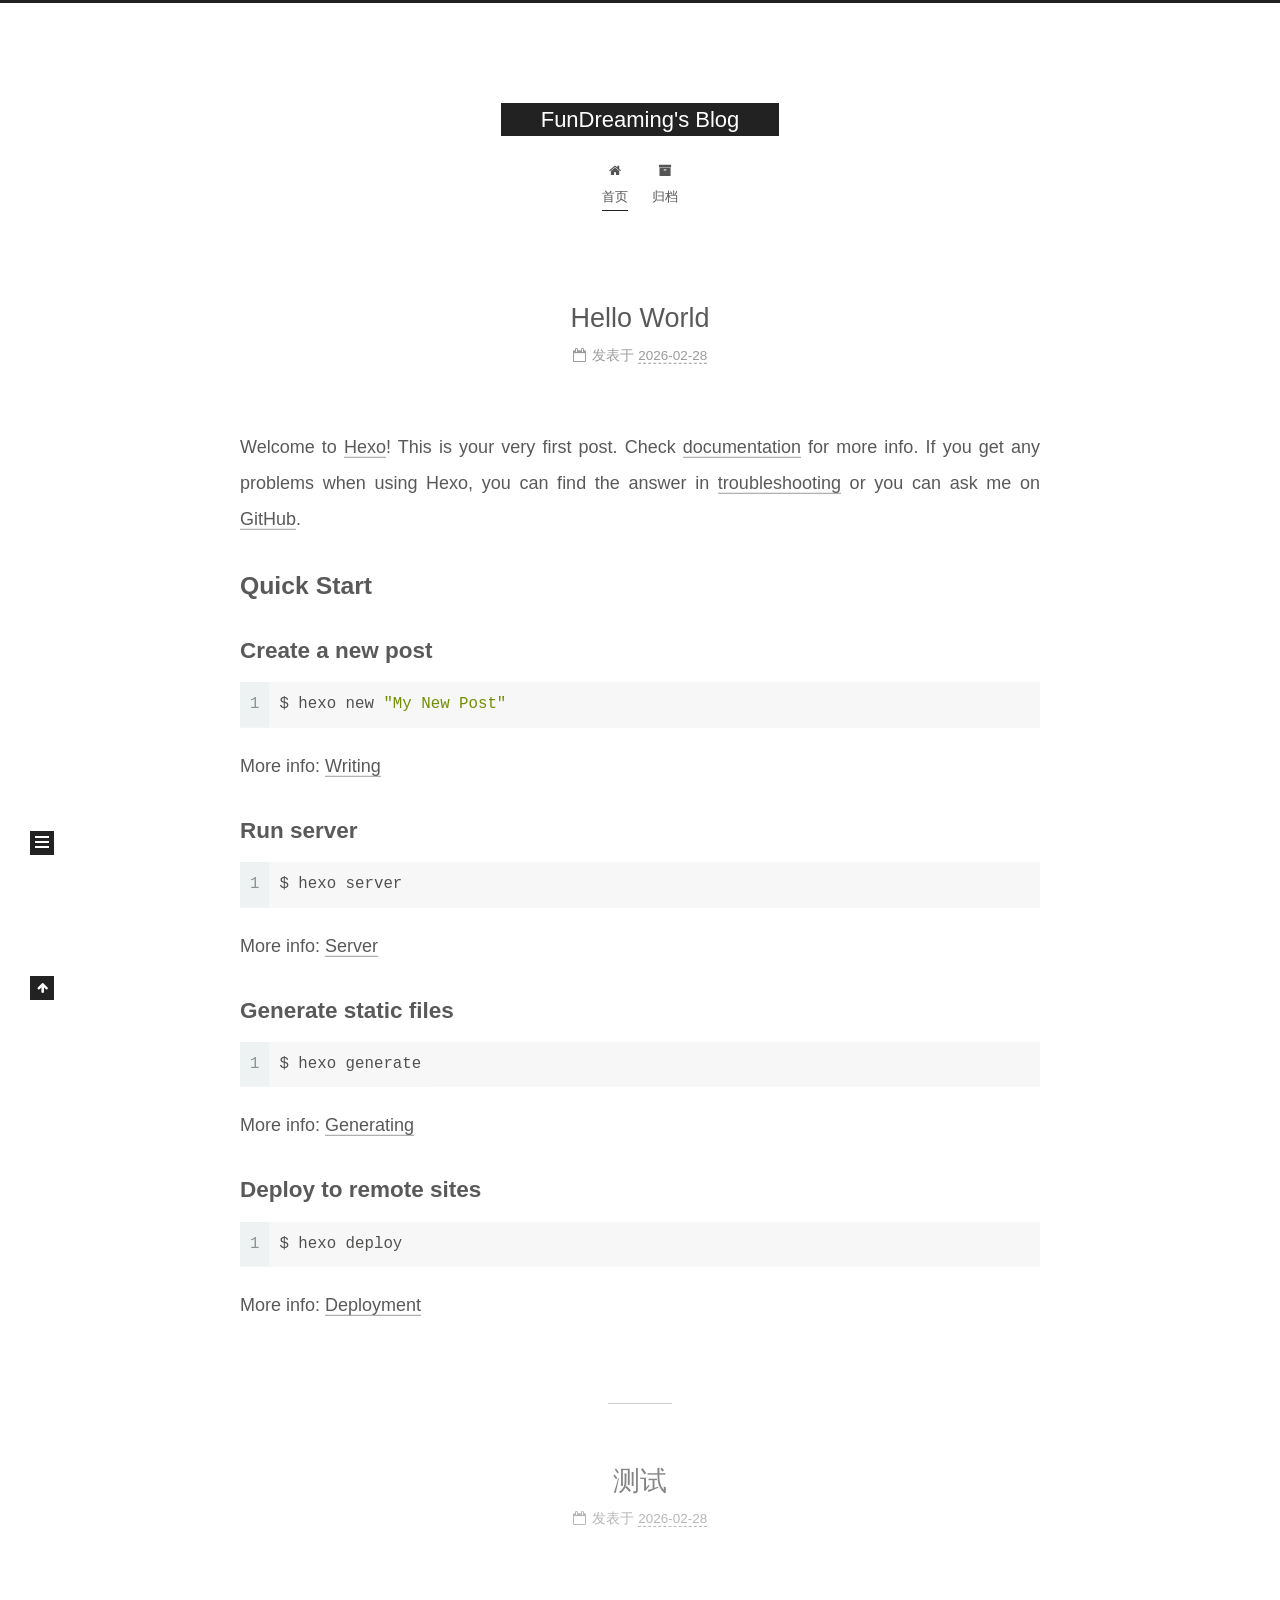
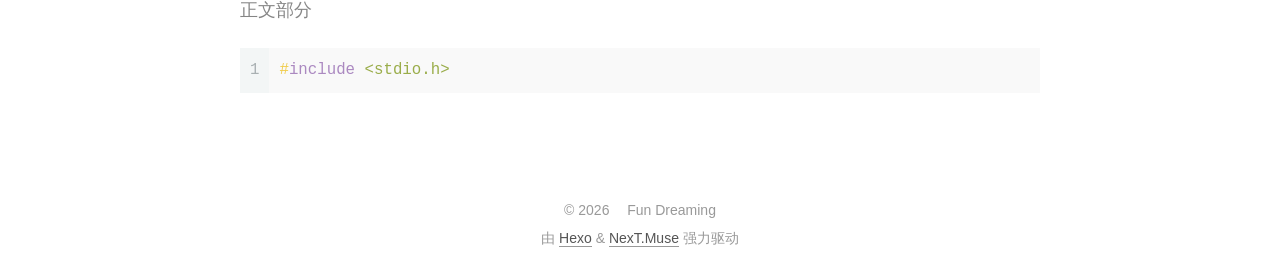
==== commit 968c117a: "Site updated: 2026-02-28 11:52:48" ====
--- a/index.html
+++ b/index.html
@@ -1,5 +1,5 @@
 <!DOCTYPE html>
-<html lang="en">
+<html lang="zh-CN">
 <head>
   <meta charset="UTF-8">
 <meta name="viewport" content="width=device-width, initial-scale=1, maximum-scale=2">
@@ -21,11 +21,11 @@
   </script>
 
   <meta property="og:type" content="website">
-<meta property="og:title" content="Hexo">
+<meta property="og:title" content="FunDreaming&#39;s Blog">
 <meta property="og:url" content="http://example.com/index.html">
-<meta property="og:site_name" content="Hexo">
-<meta property="og:locale" content="en_US">
-<meta property="article:author" content="John Doe">
+<meta property="og:site_name" content="FunDreaming&#39;s Blog">
+<meta property="og:locale" content="zh_CN">
+<meta property="article:author" content="Fun Dreaming">
 <meta name="twitter:card" content="summary">
 
 <link rel="canonical" href="http://example.com/">
@@ -37,11 +37,11 @@
     sidebar: "",
     isHome : true,
     isPost : false,
-    lang   : 'en'
+    lang   : 'zh-CN'
   };
 </script>
 
-  <title>Hexo</title>
+  <title>FunDreaming's Blog</title>
   
 
 
@@ -81,7 +81,7 @@
     <header class="header" itemscope itemtype="http://schema.org/WPHeader">
       <div class="header-inner"><div class="site-brand-container">
   <div class="site-nav-toggle">
-    <div class="toggle" aria-label="Toggle navigation bar">
+    <div class="toggle" aria-label="切换导航栏">
       <span class="toggle-line toggle-line-first"></span>
       <span class="toggle-line toggle-line-middle"></span>
       <span class="toggle-line toggle-line-last"></span>
@@ -92,7 +92,7 @@
 
     <a href="/" class="brand" rel="start">
       <span class="logo-line-before"><i></i></span>
-      <h1 class="site-title">Hexo</h1>
+      <h1 class="site-title">FunDreaming's Blog</h1>
       <span class="logo-line-after"><i></i></span>
     </a>
   </div>
@@ -110,12 +110,12 @@
   <ul id="menu" class="menu">
         <li class="menu-item menu-item-home">
 
-    <a href="/" rel="section"><i class="fa fa-fw fa-home"></i>Home</a>
+    <a href="/" rel="section"><i class="fa fa-fw fa-home"></i>首页</a>
 
   </li>
         <li class="menu-item menu-item-archives">
 
-    <a href="/archives/" rel="section"><i class="fa fa-fw fa-archive"></i>Archives</a>
+    <a href="/archives/" rel="section"><i class="fa fa-fw fa-archive"></i>归档</a>
 
   </li>
   </ul>
@@ -144,17 +144,17 @@
       
   
   
-  <article itemscope itemtype="http://schema.org/Article" class="post-block" lang="en">
+  <article itemscope itemtype="http://schema.org/Article" class="post-block" lang="zh-CN">
     <link itemprop="mainEntityOfPage" href="http://example.com/2026/02/28/hello-world/">
 
     <span hidden itemprop="author" itemscope itemtype="http://schema.org/Person">
       <meta itemprop="image" content="/images/head.png">
-      <meta itemprop="name" content="John Doe">
+      <meta itemprop="name" content="Fun Dreaming">
       <meta itemprop="description" content="">
     </span>
 
     <span hidden itemprop="publisher" itemscope itemtype="http://schema.org/Organization">
-      <meta itemprop="name" content="Hexo">
+      <meta itemprop="name" content="FunDreaming's Blog">
     </span>
       <header class="post-header">
         <h2 class="post-title" itemprop="name headline">
@@ -167,10 +167,10 @@
               <span class="post-meta-item-icon">
                 <i class="fa fa-calendar-o"></i>
               </span>
-              <span class="post-meta-item-text">Posted on</span>
+              <span class="post-meta-item-text">发表于</span>
               
 
-              <time title="Created: 2026-02-28 10:55:52 / Modified: 10:54:15" itemprop="dateCreated datePublished" datetime="2026-02-28T10:55:52+08:00">2026-02-28</time>
+              <time title="创建时间：2026-02-28 10:55:52 / 修改时间：10:54:15" itemprop="dateCreated datePublished" datetime="2026-02-28T10:55:52+08:00">2026-02-28</time>
             </span>
 
           
@@ -215,17 +215,17 @@
       
   
   
-  <article itemscope itemtype="http://schema.org/Article" class="post-block" lang="en">
+  <article itemscope itemtype="http://schema.org/Article" class="post-block" lang="zh-CN">
     <link itemprop="mainEntityOfPage" href="http://example.com/2026/02/28/test/">
 
     <span hidden itemprop="author" itemscope itemtype="http://schema.org/Person">
       <meta itemprop="image" content="/images/head.png">
-      <meta itemprop="name" content="John Doe">
+      <meta itemprop="name" content="Fun Dreaming">
       <meta itemprop="description" content="">
     </span>
 
     <span hidden itemprop="publisher" itemscope itemtype="http://schema.org/Organization">
-      <meta itemprop="name" content="Hexo">
+      <meta itemprop="name" content="FunDreaming's Blog">
     </span>
       <header class="post-header">
         <h2 class="post-title" itemprop="name headline">
@@ -238,10 +238,10 @@
               <span class="post-meta-item-icon">
                 <i class="fa fa-calendar-o"></i>
               </span>
-              <span class="post-meta-item-text">Posted on</span>
+              <span class="post-meta-item-text">发表于</span>
               
 
-              <time title="Created: 2026-02-28 00:00:00 / Modified: 11:24:47" itemprop="dateCreated datePublished" datetime="2026-02-28T00:00:00+08:00">2026-02-28</time>
+              <time title="创建时间：2026-02-28 00:00:00 / 修改时间：11:24:47" itemprop="dateCreated datePublished" datetime="2026-02-28T00:00:00+08:00">2026-02-28</time>
             </span>
 
           
@@ -317,10 +317,10 @@
 
       <ul class="sidebar-nav motion-element">
         <li class="sidebar-nav-toc">
-          Table of Contents
+          文章目录
         </li>
         <li class="sidebar-nav-overview">
-          Overview
+          站点概览
         </li>
       </ul>
 
@@ -331,9 +331,9 @@
 
       <div class="site-overview-wrap sidebar-panel">
         <div class="site-author motion-element" itemprop="author" itemscope itemtype="http://schema.org/Person">
-    <img class="site-author-image" itemprop="image" alt="John Doe"
+    <img class="site-author-image" itemprop="image" alt="Fun Dreaming"
       src="/images/head.png">
-  <p class="site-author-name" itemprop="name">John Doe</p>
+  <p class="site-author-name" itemprop="name">Fun Dreaming</p>
   <div class="site-description" itemprop="description"></div>
 </div>
 <div class="site-state-wrap motion-element">
@@ -342,7 +342,7 @@
           <a href="/archives/">
         
           <span class="site-state-item-count">2</span>
-          <span class="site-state-item-name">posts</span>
+          <span class="site-state-item-name">日志</span>
         </a>
       </div>
   </nav>
@@ -373,9 +373,9 @@
   <span class="with-love">
     <i class="fa fa-FunDreaming"></i>
   </span>
-  <span class="author" itemprop="copyrightHolder">John Doe</span>
+  <span class="author" itemprop="copyrightHolder">Fun Dreaming</span>
 </div>
-  <div class="powered-by">Powered by <a href="https://hexo.io/" class="theme-link" rel="noopener" target="_blank">Hexo</a> & <a href="https://muse.theme-next.org/" class="theme-link" rel="noopener" target="_blank">NexT.Muse</a>
+  <div class="powered-by">由 <a href="https://hexo.io/" class="theme-link" rel="noopener" target="_blank">Hexo</a> & <a href="https://muse.theme-next.org/" class="theme-link" rel="noopener" target="_blank">NexT.Muse</a> 强力驱动
   </div>
 
         
--- a/css/main.css
+++ b/css/main.css
@@ -1225,7 +1225,7 @@
 }
 .links-of-author a::before,
 .links-of-author span.exturl::before {
-  background: #57e4fe;
+  background: #d411ff;
   border-radius: 50%;
   content: ' ';
   display: inline-block;
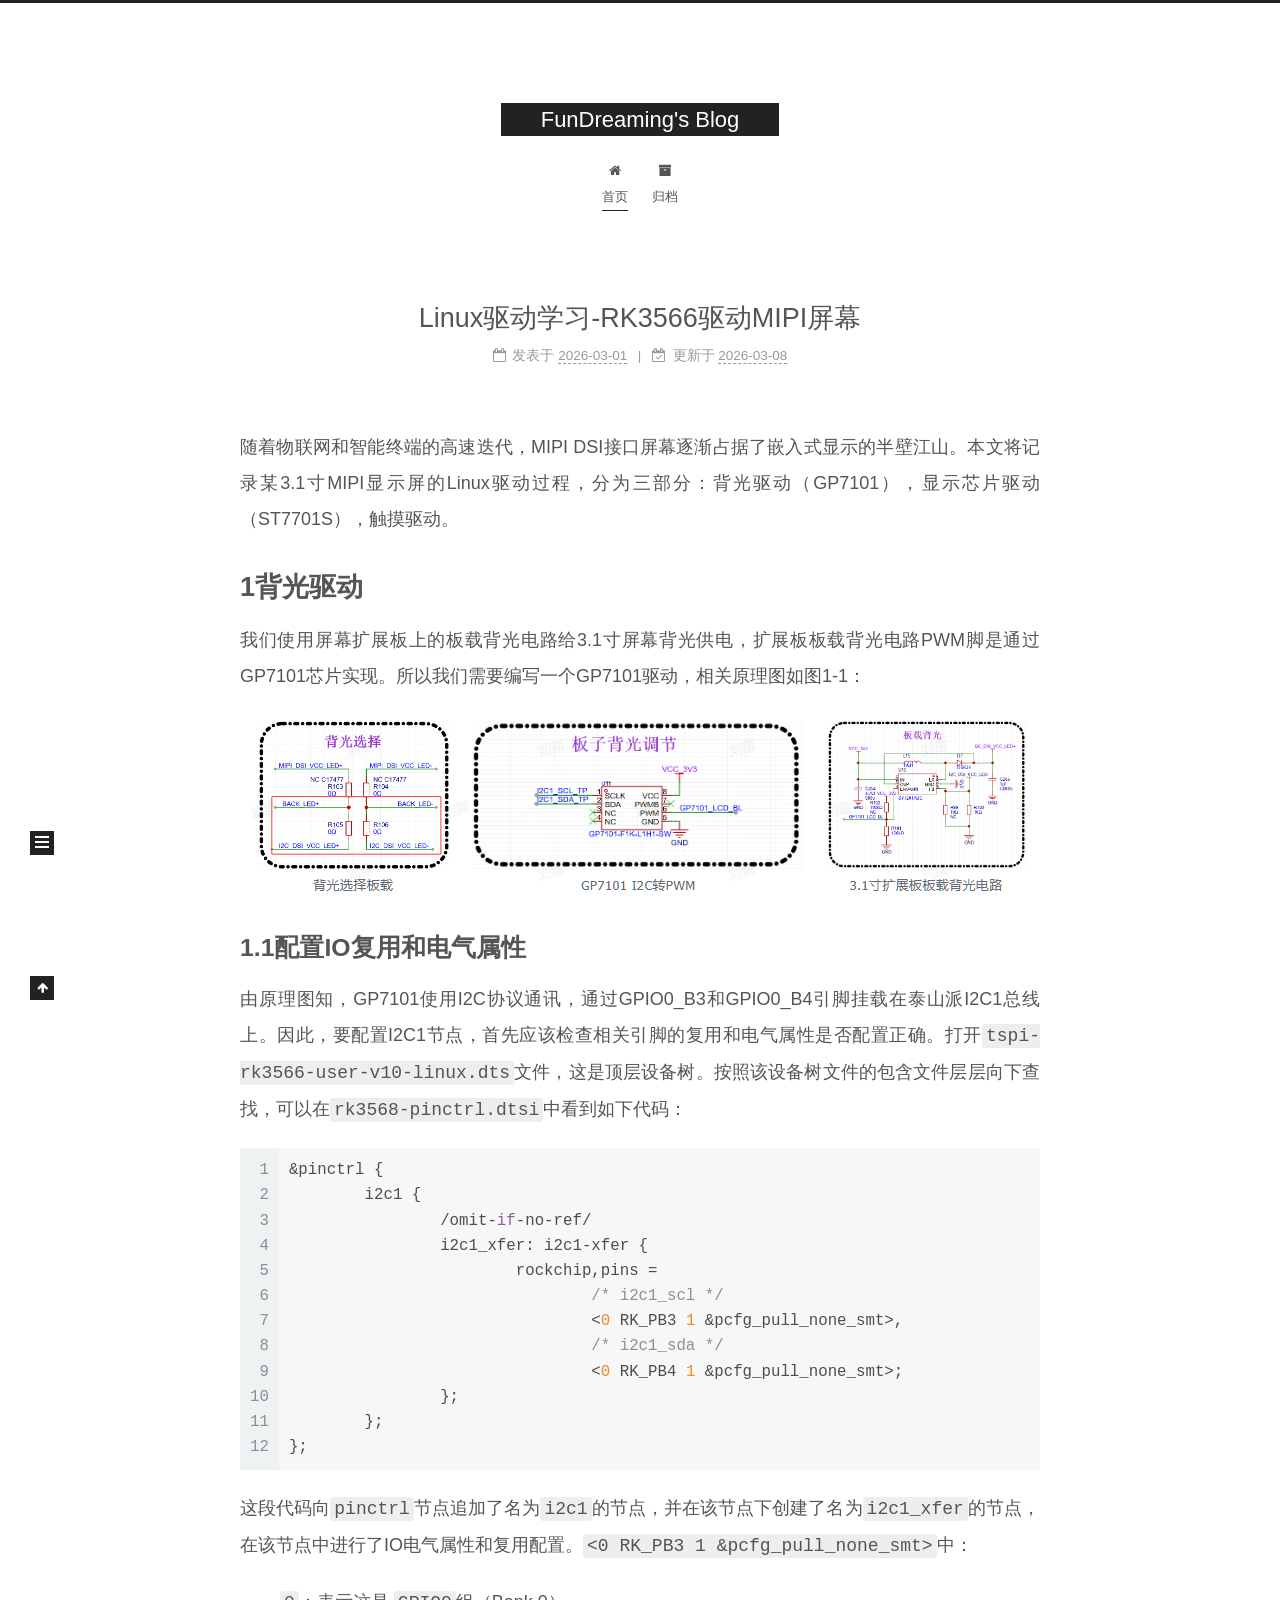
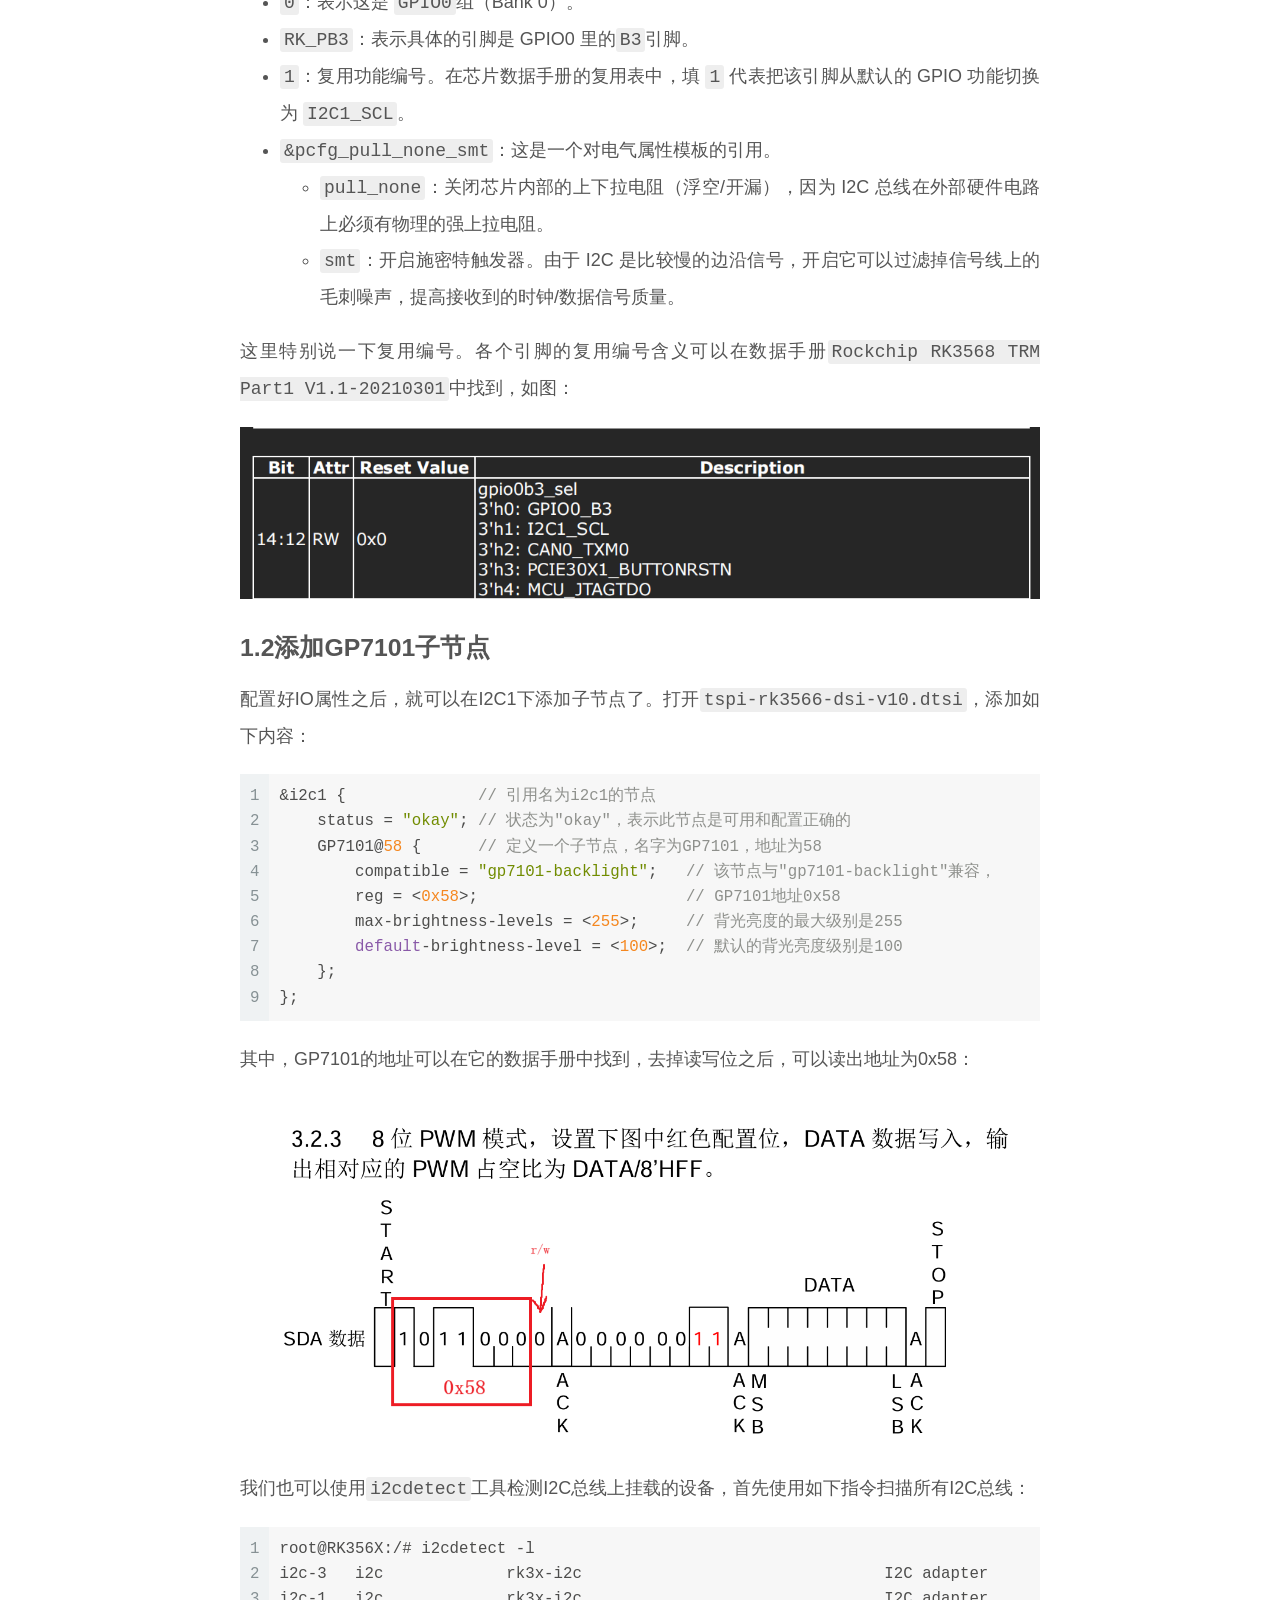
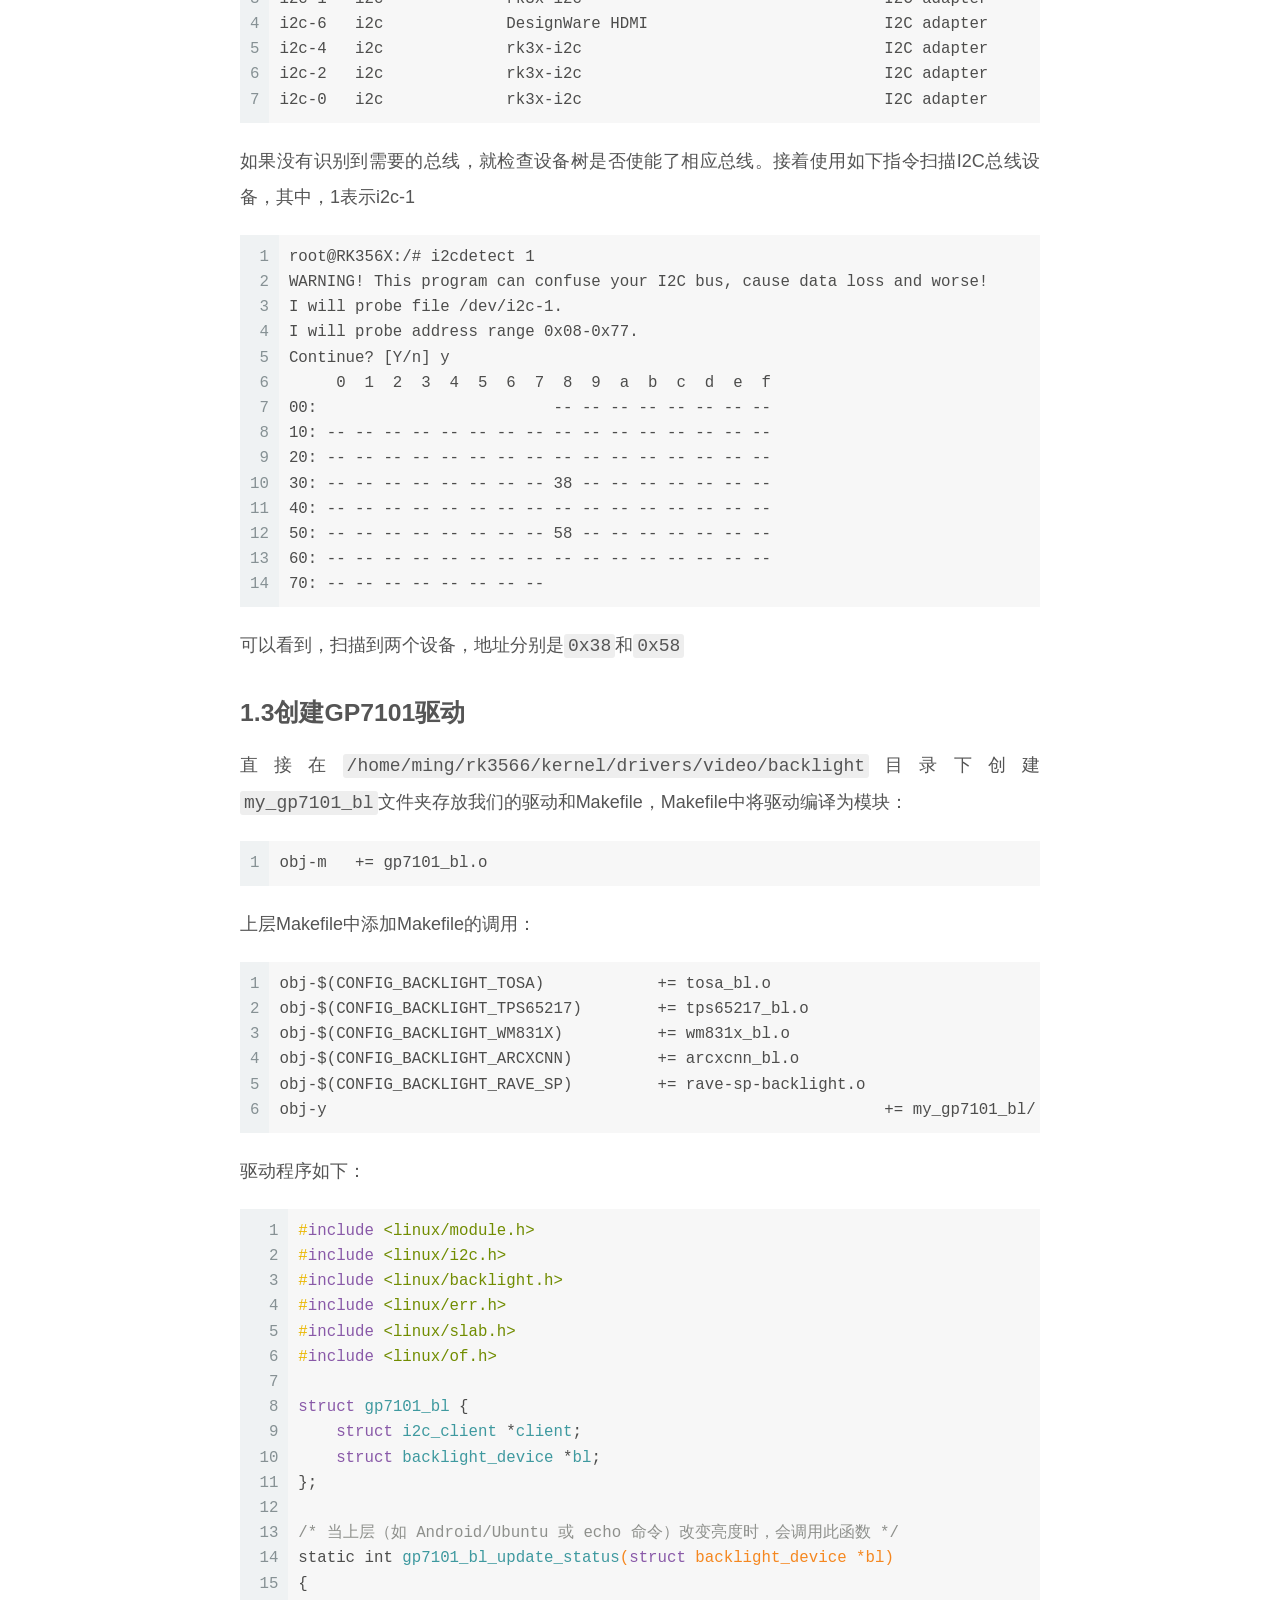
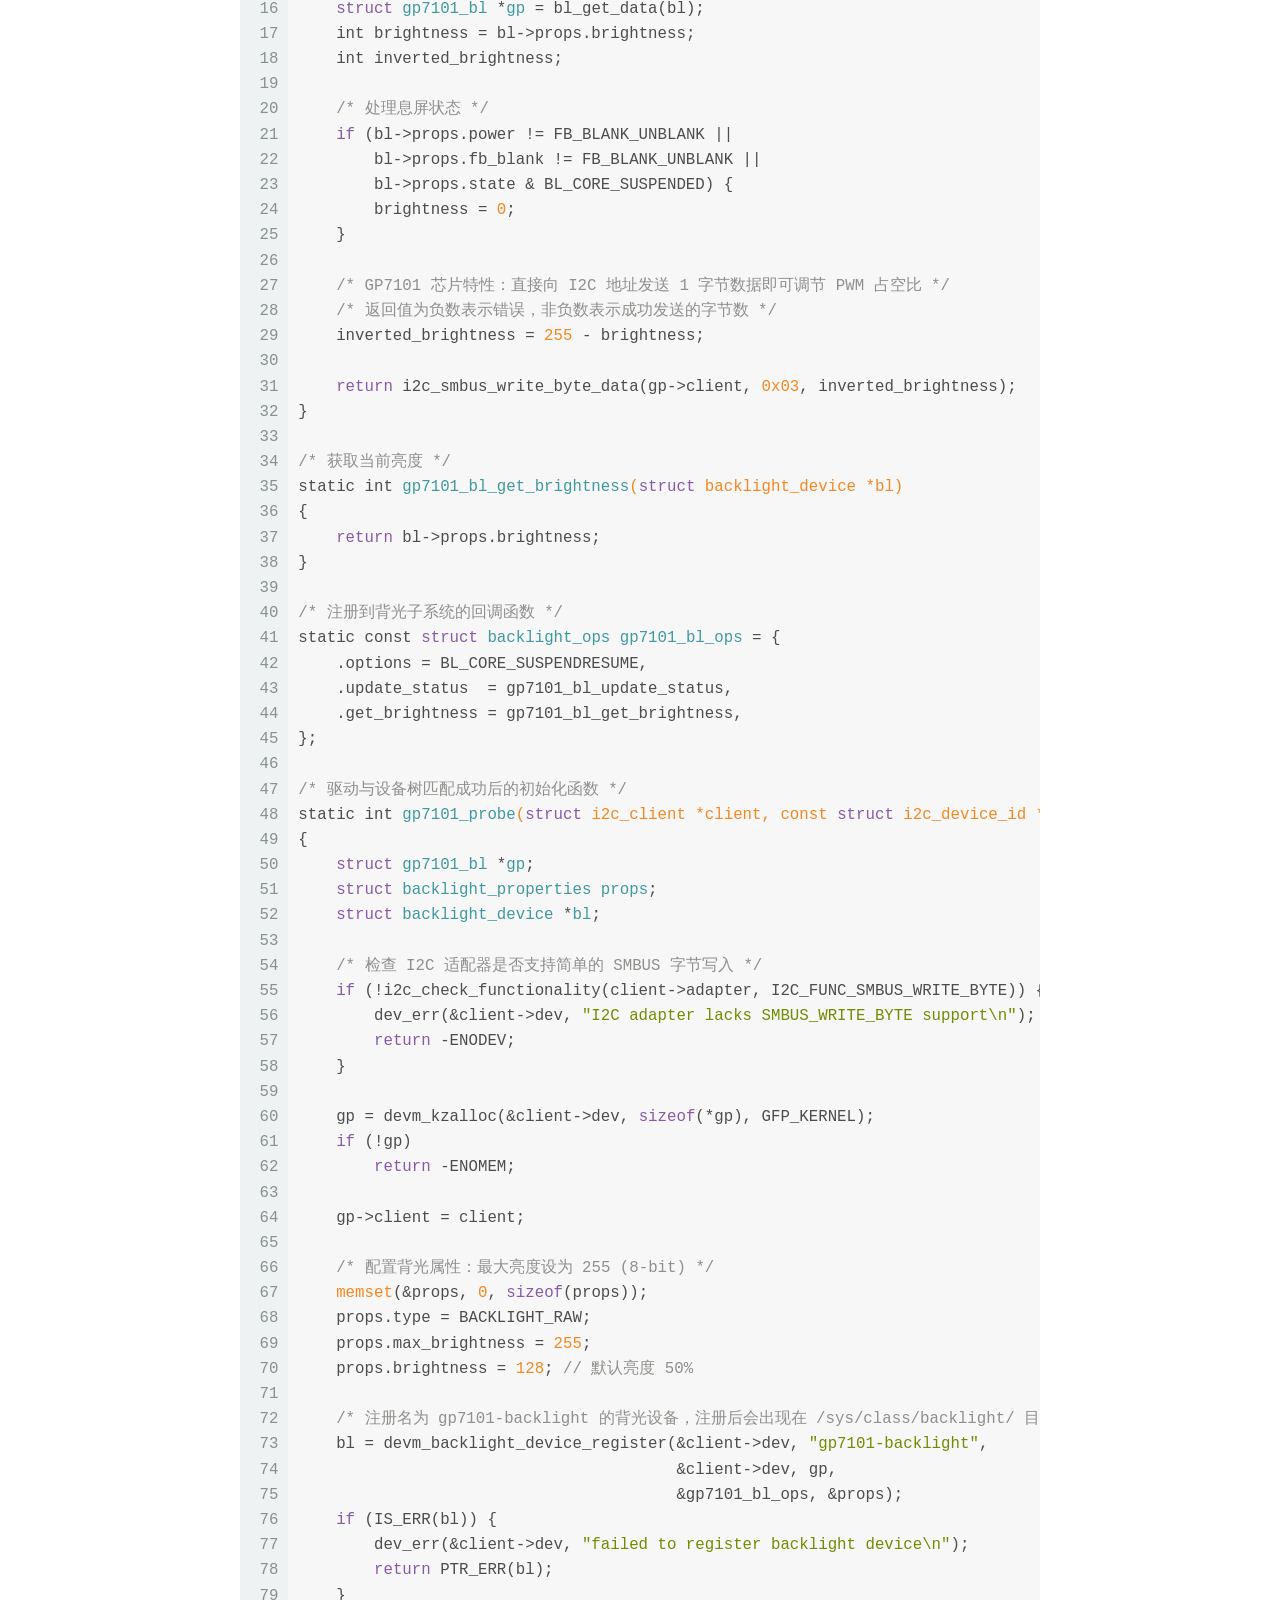
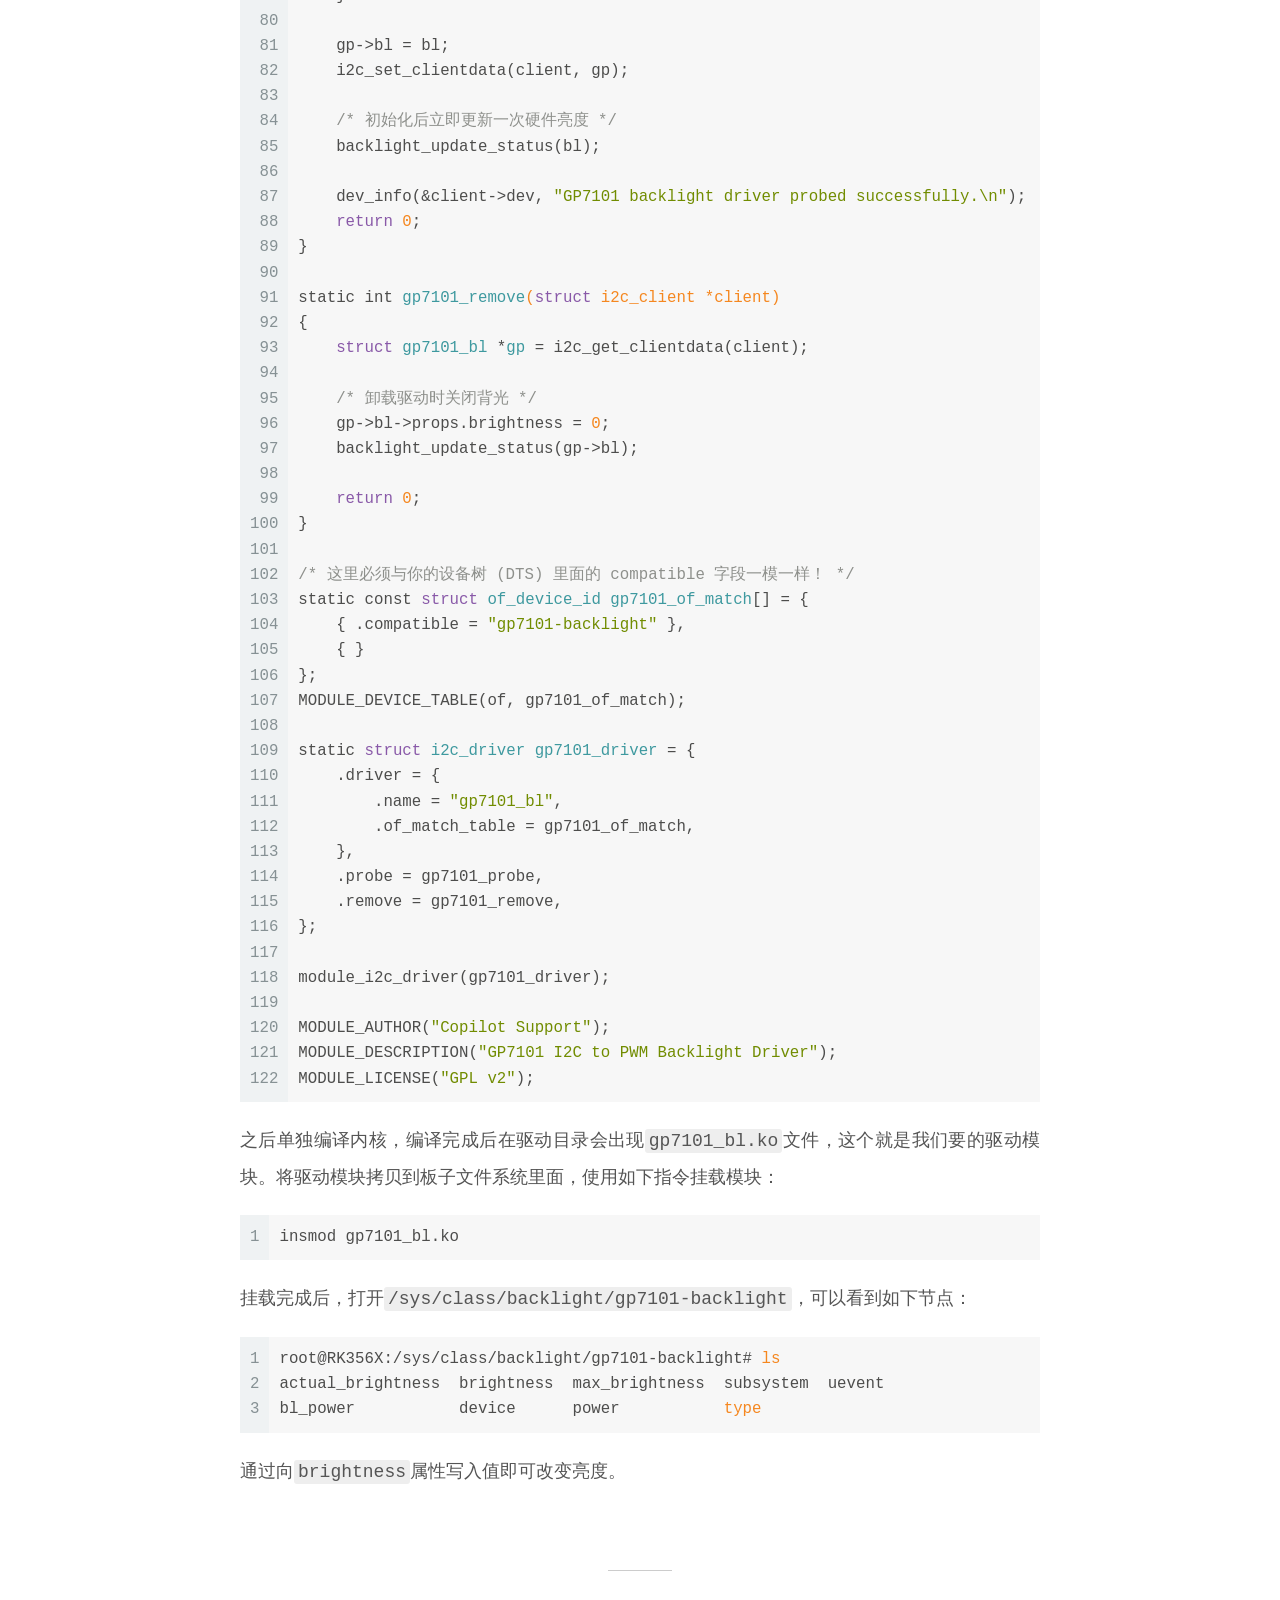
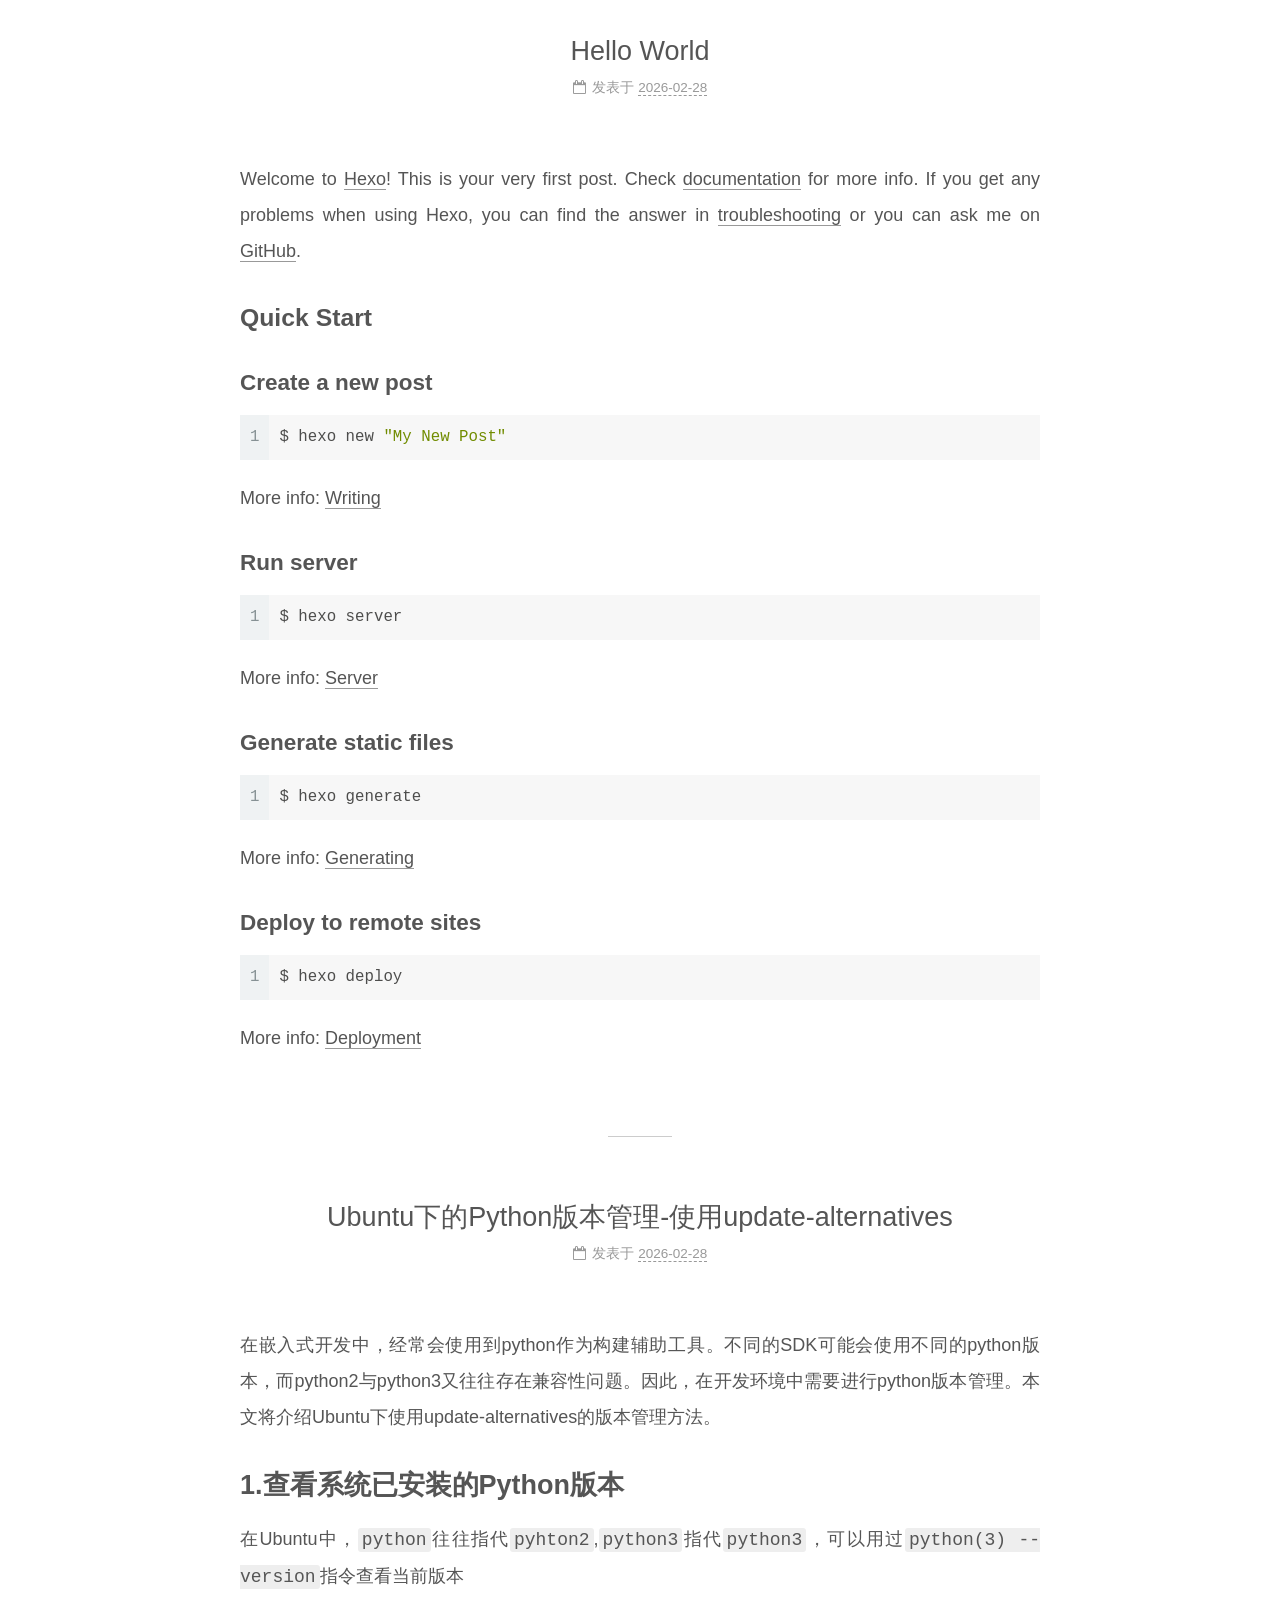
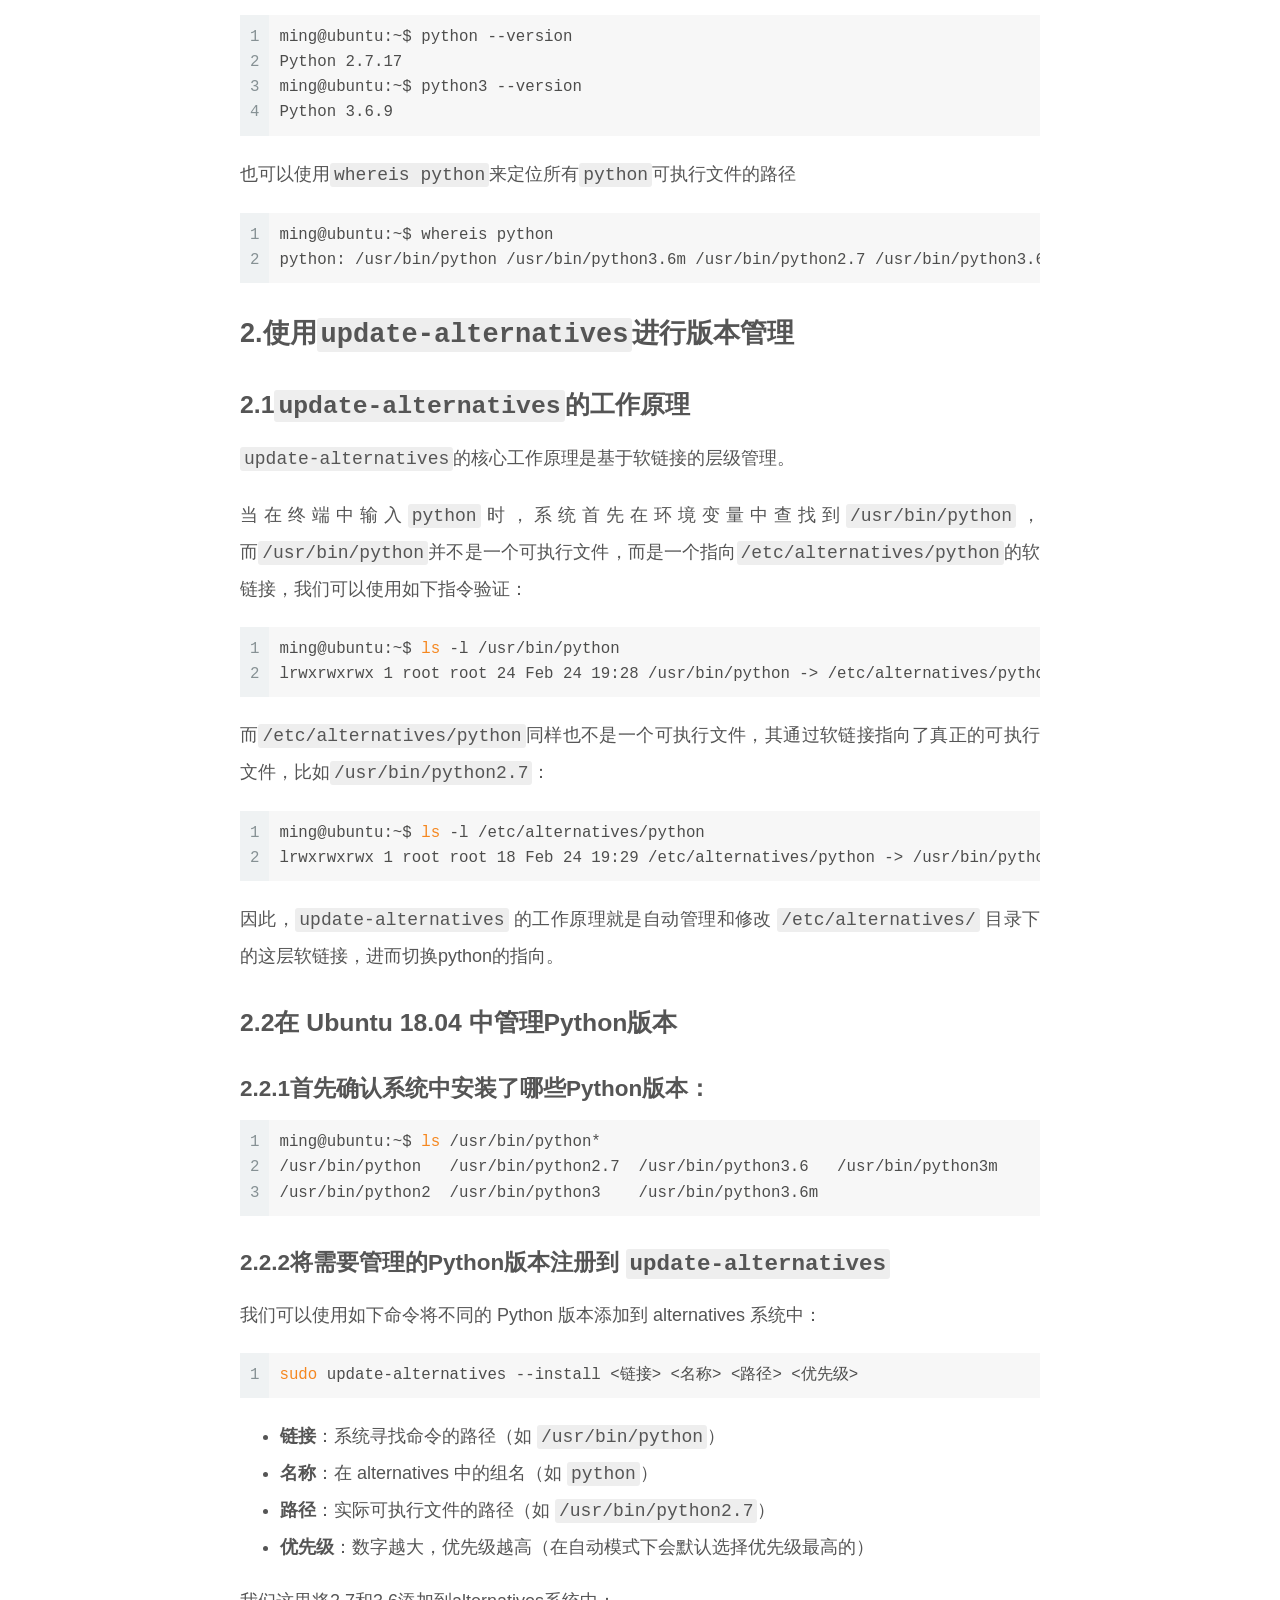
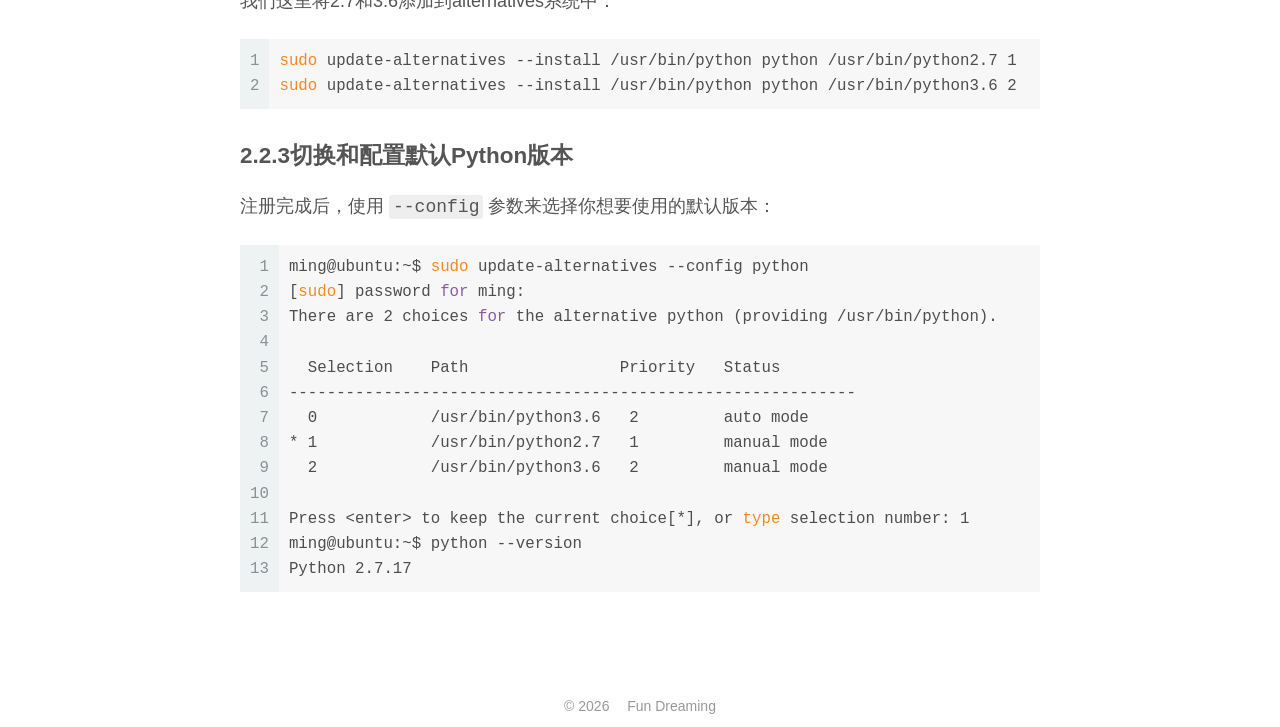
==== commit de07860e: "Site updated: 2026-03-08 10:51:25" ====
--- a/index.html
+++ b/index.html
@@ -145,6 +145,120 @@
   
   
   <article itemscope itemtype="http://schema.org/Article" class="post-block" lang="zh-CN">
+    <link itemprop="mainEntityOfPage" href="http://example.com/2026/03/01/Linux%E9%A9%B1%E5%8A%A8%E5%AD%A6%E4%B9%A0-RK3566%E9%A9%B1%E5%8A%A8MIPI%E5%B1%8F%E5%B9%95/">
+
+    <span hidden itemprop="author" itemscope itemtype="http://schema.org/Person">
+      <meta itemprop="image" content="/images/head.png">
+      <meta itemprop="name" content="Fun Dreaming">
+      <meta itemprop="description" content="">
+    </span>
+
+    <span hidden itemprop="publisher" itemscope itemtype="http://schema.org/Organization">
+      <meta itemprop="name" content="FunDreaming's Blog">
+    </span>
+      <header class="post-header">
+        <h2 class="post-title" itemprop="name headline">
+          
+            <a href="/2026/03/01/Linux%E9%A9%B1%E5%8A%A8%E5%AD%A6%E4%B9%A0-RK3566%E9%A9%B1%E5%8A%A8MIPI%E5%B1%8F%E5%B9%95/" class="post-title-link" itemprop="url">Linux驱动学习-RK3566驱动MIPI屏幕</a>
+        </h2>
+
+        <div class="post-meta">
+            <span class="post-meta-item">
+              <span class="post-meta-item-icon">
+                <i class="fa fa-calendar-o"></i>
+              </span>
+              <span class="post-meta-item-text">发表于</span>
+
+              <time title="创建时间：2026-03-01 00:00:00" itemprop="dateCreated datePublished" datetime="2026-03-01T00:00:00+08:00">2026-03-01</time>
+            </span>
+              <span class="post-meta-item">
+                <span class="post-meta-item-icon">
+                  <i class="fa fa-calendar-check-o"></i>
+                </span>
+                <span class="post-meta-item-text">更新于</span>
+                <time title="修改时间：2026-03-08 10:51:14" itemprop="dateModified" datetime="2026-03-08T10:51:14+08:00">2026-03-08</time>
+              </span>
+
+          
+
+        </div>
+      </header>
+
+    
+    
+    
+    <div class="post-body" itemprop="articleBody">
+
+      
+          <p>随着物联网和智能终端的高速迭代，MIPI DSI接口屏幕逐渐占据了嵌入式显示的半壁江山。本文将记录某3.1寸MIPI显示屏的Linux驱动过程，分为三部分：背光驱动（GP7101），显示芯片驱动（ST7701S），触摸驱动。</p>
+<h1 id="1背光驱动"><a href="#1背光驱动" class="headerlink" title="1背光驱动"></a>1背光驱动</h1><p>我们使用屏幕扩展板上的板载背光电路给3.1寸屏幕背光供电，扩展板板载背光电路PWM脚是通过GP7101芯片实现。所以我们需要编写一个GP7101驱动，相关原理图如图1-1：</p>
+<img src="/2026/03/01/Linux%E9%A9%B1%E5%8A%A8%E5%AD%A6%E4%B9%A0-RK3566%E9%A9%B1%E5%8A%A8MIPI%E5%B1%8F%E5%B9%95/%E8%83%8C%E5%85%89%E7%94%B5%E8%B7%AF.png" class="" title="背光电路">
+
+<h2 id="1-1配置IO复用和电气属性"><a href="#1-1配置IO复用和电气属性" class="headerlink" title="1.1配置IO复用和电气属性"></a>1.1配置IO复用和电气属性</h2><p>由原理图知，GP7101使用I2C协议通讯，通过GPIO0_B3和GPIO0_B4引脚挂载在泰山派I2C1总线上。因此，要配置I2C1节点，首先应该检查相关引脚的复用和电气属性是否配置正确。打开<code>tspi-rk3566-user-v10-linux.dts</code>文件，这是顶层设备树。按照该设备树文件的包含文件层层向下查找，可以在<code>rk3568-pinctrl.dtsi</code>中看到如下代码：</p>
+<figure class="highlight c"><table><tr><td class="gutter"><pre><span class="line">1</span><br><span class="line">2</span><br><span class="line">3</span><br><span class="line">4</span><br><span class="line">5</span><br><span class="line">6</span><br><span class="line">7</span><br><span class="line">8</span><br><span class="line">9</span><br><span class="line">10</span><br><span class="line">11</span><br><span class="line">12</span><br></pre></td><td class="code"><pre><span class="line">&amp;pinctrl &#123;</span><br><span class="line">	i2c1 &#123;</span><br><span class="line">		/omit-<span class="keyword">if</span>-no-ref/</span><br><span class="line">		i2c1_xfer: i2c1-xfer &#123;</span><br><span class="line">			rockchip,pins =</span><br><span class="line">				<span class="comment">/* i2c1_scl */</span></span><br><span class="line">				&lt;<span class="number">0</span> RK_PB3 <span class="number">1</span> &amp;pcfg_pull_none_smt&gt;,</span><br><span class="line">				<span class="comment">/* i2c1_sda */</span></span><br><span class="line">				&lt;<span class="number">0</span> RK_PB4 <span class="number">1</span> &amp;pcfg_pull_none_smt&gt;;</span><br><span class="line">		&#125;;</span><br><span class="line">	&#125;;  </span><br><span class="line">&#125;;</span><br></pre></td></tr></table></figure>
+
+<p>这段代码向<code>pinctrl</code>节点追加了名为<code>i2c1</code>的节点，并在该节点下创建了名为<code>i2c1_xfer</code>的节点，在该节点中进行了IO电气属性和复用配置。<code>&lt;0 RK_PB3 1 &amp;pcfg_pull_none_smt&gt;</code>中：</p>
+<ul>
+<li><code>0</code>：表示这是 <code>GPIO0</code>组（Bank 0）。</li>
+<li><code>RK_PB3</code>：表示具体的引脚是 GPIO0 里的<code>B3</code>引脚。</li>
+<li><code>1</code>：复用功能编号。在芯片数据手册的复用表中，填 <code>1</code> 代表把该引脚从默认的 GPIO 功能切换为 <code>I2C1_SCL</code>。</li>
+<li><code>&amp;pcfg_pull_none_smt</code>：这是一个对电气属性模板的引用。<ul>
+<li><code>pull_none</code>：关闭芯片内部的上下拉电阻（浮空&#x2F;开漏），因为 I2C 总线在外部硬件电路上必须有物理的强上拉电阻。</li>
+<li><code>smt</code>：开启施密特触发器。由于 I2C 是比较慢的边沿信号，开启它可以过滤掉信号线上的毛刺噪声，提高接收到的时钟&#x2F;数据信号质量。</li>
+</ul>
+</li>
+</ul>
+<p>这里特别说一下复用编号。各个引脚的复用编号含义可以在数据手册<code>Rockchip RK3568 TRM Part1 V1.1-20210301</code>中找到，如图：</p>
+<img src="/2026/03/01/Linux%E9%A9%B1%E5%8A%A8%E5%AD%A6%E4%B9%A0-RK3566%E9%A9%B1%E5%8A%A8MIPI%E5%B1%8F%E5%B9%95/IO%E5%A4%8D%E7%94%A8.png" class="" title="IO复用">
+
+<h2 id="1-2添加GP7101子节点"><a href="#1-2添加GP7101子节点" class="headerlink" title="1.2添加GP7101子节点"></a>1.2添加GP7101子节点</h2><p>配置好IO属性之后，就可以在I2C1下添加子节点了。打开<code>tspi-rk3566-dsi-v10.dtsi</code>，添加如下内容：</p>
+<figure class="highlight c"><table><tr><td class="gutter"><pre><span class="line">1</span><br><span class="line">2</span><br><span class="line">3</span><br><span class="line">4</span><br><span class="line">5</span><br><span class="line">6</span><br><span class="line">7</span><br><span class="line">8</span><br><span class="line">9</span><br></pre></td><td class="code"><pre><span class="line">&amp;i2c1 &#123;              <span class="comment">// 引用名为i2c1的节点</span></span><br><span class="line">    status = <span class="string">&quot;okay&quot;</span>; <span class="comment">// 状态为&quot;okay&quot;，表示此节点是可用和配置正确的</span></span><br><span class="line">    GP7101@<span class="number">58</span> &#123;      <span class="comment">// 定义一个子节点，名字为GP7101，地址为58</span></span><br><span class="line">        compatible = <span class="string">&quot;gp7101-backlight&quot;</span>;   <span class="comment">// 该节点与&quot;gp7101-backlight&quot;兼容，</span></span><br><span class="line">        reg = &lt;<span class="number">0x58</span>&gt;;                      <span class="comment">// GP7101地址0x58</span></span><br><span class="line">        max-brightness-levels = &lt;<span class="number">255</span>&gt;;     <span class="comment">// 背光亮度的最大级别是255</span></span><br><span class="line">        <span class="keyword">default</span>-brightness-level = &lt;<span class="number">100</span>&gt;;  <span class="comment">// 默认的背光亮度级别是100</span></span><br><span class="line">    &#125;;</span><br><span class="line">&#125;;</span><br></pre></td></tr></table></figure>
+
+<p>其中，GP7101的地址可以在它的数据手册中找到，去掉读写位之后，可以读出地址为0x58：</p>
+<img src="/2026/03/01/Linux%E9%A9%B1%E5%8A%A8%E5%AD%A6%E4%B9%A0-RK3566%E9%A9%B1%E5%8A%A8MIPI%E5%B1%8F%E5%B9%95/GP7101%E5%9C%B0%E5%9D%80.png" class="" title="GP7101地址">
+
+<p>我们也可以使用<code>i2cdetect</code>工具检测I2C总线上挂载的设备，首先使用如下指令扫描所有I2C总线：</p>
+<figure class="highlight bash"><table><tr><td class="gutter"><pre><span class="line">1</span><br><span class="line">2</span><br><span class="line">3</span><br><span class="line">4</span><br><span class="line">5</span><br><span class="line">6</span><br><span class="line">7</span><br></pre></td><td class="code"><pre><span class="line">root@RK356X:/# i2cdetect -l</span><br><span class="line">i2c-3   i2c             rk3x-i2c                                I2C adapter</span><br><span class="line">i2c-1   i2c             rk3x-i2c                                I2C adapter</span><br><span class="line">i2c-6   i2c             DesignWare HDMI                         I2C adapter</span><br><span class="line">i2c-4   i2c             rk3x-i2c                                I2C adapter</span><br><span class="line">i2c-2   i2c             rk3x-i2c                                I2C adapter</span><br><span class="line">i2c-0   i2c             rk3x-i2c                                I2C adapter</span><br></pre></td></tr></table></figure>
+
+<p>如果没有识别到需要的总线，就检查设备树是否使能了相应总线。接着使用如下指令扫描I2C总线设备，其中，1表示i2c-1</p>
+<figure class="highlight bash"><table><tr><td class="gutter"><pre><span class="line">1</span><br><span class="line">2</span><br><span class="line">3</span><br><span class="line">4</span><br><span class="line">5</span><br><span class="line">6</span><br><span class="line">7</span><br><span class="line">8</span><br><span class="line">9</span><br><span class="line">10</span><br><span class="line">11</span><br><span class="line">12</span><br><span class="line">13</span><br><span class="line">14</span><br></pre></td><td class="code"><pre><span class="line">root@RK356X:/# i2cdetect 1</span><br><span class="line">WARNING! This program can confuse your I2C bus, cause data loss and worse!</span><br><span class="line">I will probe file /dev/i2c-1.</span><br><span class="line">I will probe address range 0x08-0x77.</span><br><span class="line">Continue? [Y/n] y</span><br><span class="line">     0  1  2  3  4  5  6  7  8  9  a  b  c  d  e  f</span><br><span class="line">00:                         -- -- -- -- -- -- -- --</span><br><span class="line">10: -- -- -- -- -- -- -- -- -- -- -- -- -- -- -- --</span><br><span class="line">20: -- -- -- -- -- -- -- -- -- -- -- -- -- -- -- --</span><br><span class="line">30: -- -- -- -- -- -- -- -- 38 -- -- -- -- -- -- --</span><br><span class="line">40: -- -- -- -- -- -- -- -- -- -- -- -- -- -- -- --</span><br><span class="line">50: -- -- -- -- -- -- -- -- 58 -- -- -- -- -- -- --</span><br><span class="line">60: -- -- -- -- -- -- -- -- -- -- -- -- -- -- -- --</span><br><span class="line">70: -- -- -- -- -- -- -- --</span><br></pre></td></tr></table></figure>
+
+<p>可以看到，扫描到两个设备，地址分别是<code>0x38</code>和<code>0x58</code></p>
+<h2 id="1-3创建GP7101驱动"><a href="#1-3创建GP7101驱动" class="headerlink" title="1.3创建GP7101驱动"></a>1.3创建GP7101驱动</h2><p>直接在<code>/home/ming/rk3566/kernel/drivers/video/backlight</code>目录下创建<code>my_gp7101_bl</code>文件夹存放我们的驱动和Makefile，Makefile中将驱动编译为模块：</p>
+<figure class="highlight bash"><table><tr><td class="gutter"><pre><span class="line">1</span><br></pre></td><td class="code"><pre><span class="line">obj-m   += gp7101_bl.o</span><br></pre></td></tr></table></figure>
+
+<p>上层Makefile中添加Makefile的调用：</p>
+<figure class="highlight bash"><table><tr><td class="gutter"><pre><span class="line">1</span><br><span class="line">2</span><br><span class="line">3</span><br><span class="line">4</span><br><span class="line">5</span><br><span class="line">6</span><br></pre></td><td class="code"><pre><span class="line">obj-$(CONFIG_BACKLIGHT_TOSA)		+= tosa_bl.o</span><br><span class="line">obj-$(CONFIG_BACKLIGHT_TPS65217)	+= tps65217_bl.o</span><br><span class="line">obj-$(CONFIG_BACKLIGHT_WM831X)		+= wm831x_bl.o</span><br><span class="line">obj-$(CONFIG_BACKLIGHT_ARCXCNN) 	+= arcxcnn_bl.o</span><br><span class="line">obj-$(CONFIG_BACKLIGHT_RAVE_SP)		+= rave-sp-backlight.o</span><br><span class="line">obj-y								+= my_gp7101_bl/</span><br></pre></td></tr></table></figure>
+
+<p>驱动程序如下：</p>
+<figure class="highlight c"><table><tr><td class="gutter"><pre><span class="line">1</span><br><span class="line">2</span><br><span class="line">3</span><br><span class="line">4</span><br><span class="line">5</span><br><span class="line">6</span><br><span class="line">7</span><br><span class="line">8</span><br><span class="line">9</span><br><span class="line">10</span><br><span class="line">11</span><br><span class="line">12</span><br><span class="line">13</span><br><span class="line">14</span><br><span class="line">15</span><br><span class="line">16</span><br><span class="line">17</span><br><span class="line">18</span><br><span class="line">19</span><br><span class="line">20</span><br><span class="line">21</span><br><span class="line">22</span><br><span class="line">23</span><br><span class="line">24</span><br><span class="line">25</span><br><span class="line">26</span><br><span class="line">27</span><br><span class="line">28</span><br><span class="line">29</span><br><span class="line">30</span><br><span class="line">31</span><br><span class="line">32</span><br><span class="line">33</span><br><span class="line">34</span><br><span class="line">35</span><br><span class="line">36</span><br><span class="line">37</span><br><span class="line">38</span><br><span class="line">39</span><br><span class="line">40</span><br><span class="line">41</span><br><span class="line">42</span><br><span class="line">43</span><br><span class="line">44</span><br><span class="line">45</span><br><span class="line">46</span><br><span class="line">47</span><br><span class="line">48</span><br><span class="line">49</span><br><span class="line">50</span><br><span class="line">51</span><br><span class="line">52</span><br><span class="line">53</span><br><span class="line">54</span><br><span class="line">55</span><br><span class="line">56</span><br><span class="line">57</span><br><span class="line">58</span><br><span class="line">59</span><br><span class="line">60</span><br><span class="line">61</span><br><span class="line">62</span><br><span class="line">63</span><br><span class="line">64</span><br><span class="line">65</span><br><span class="line">66</span><br><span class="line">67</span><br><span class="line">68</span><br><span class="line">69</span><br><span class="line">70</span><br><span class="line">71</span><br><span class="line">72</span><br><span class="line">73</span><br><span class="line">74</span><br><span class="line">75</span><br><span class="line">76</span><br><span class="line">77</span><br><span class="line">78</span><br><span class="line">79</span><br><span class="line">80</span><br><span class="line">81</span><br><span class="line">82</span><br><span class="line">83</span><br><span class="line">84</span><br><span class="line">85</span><br><span class="line">86</span><br><span class="line">87</span><br><span class="line">88</span><br><span class="line">89</span><br><span class="line">90</span><br><span class="line">91</span><br><span class="line">92</span><br><span class="line">93</span><br><span class="line">94</span><br><span class="line">95</span><br><span class="line">96</span><br><span class="line">97</span><br><span class="line">98</span><br><span class="line">99</span><br><span class="line">100</span><br><span class="line">101</span><br><span class="line">102</span><br><span class="line">103</span><br><span class="line">104</span><br><span class="line">105</span><br><span class="line">106</span><br><span class="line">107</span><br><span class="line">108</span><br><span class="line">109</span><br><span class="line">110</span><br><span class="line">111</span><br><span class="line">112</span><br><span class="line">113</span><br><span class="line">114</span><br><span class="line">115</span><br><span class="line">116</span><br><span class="line">117</span><br><span class="line">118</span><br><span class="line">119</span><br><span class="line">120</span><br><span class="line">121</span><br><span class="line">122</span><br></pre></td><td class="code"><pre><span class="line"><span class="meta">#<span class="keyword">include</span> <span class="string">&lt;linux/module.h&gt;</span></span></span><br><span class="line"><span class="meta">#<span class="keyword">include</span> <span class="string">&lt;linux/i2c.h&gt;</span></span></span><br><span class="line"><span class="meta">#<span class="keyword">include</span> <span class="string">&lt;linux/backlight.h&gt;</span></span></span><br><span class="line"><span class="meta">#<span class="keyword">include</span> <span class="string">&lt;linux/err.h&gt;</span></span></span><br><span class="line"><span class="meta">#<span class="keyword">include</span> <span class="string">&lt;linux/slab.h&gt;</span></span></span><br><span class="line"><span class="meta">#<span class="keyword">include</span> <span class="string">&lt;linux/of.h&gt;</span></span></span><br><span class="line"></span><br><span class="line"><span class="class"><span class="keyword">struct</span> <span class="title">gp7101_bl</span> &#123;</span></span><br><span class="line">    <span class="class"><span class="keyword">struct</span> <span class="title">i2c_client</span> *<span class="title">client</span>;</span></span><br><span class="line">    <span class="class"><span class="keyword">struct</span> <span class="title">backlight_device</span> *<span class="title">bl</span>;</span></span><br><span class="line">&#125;;</span><br><span class="line"></span><br><span class="line"><span class="comment">/* 当上层（如 Android/Ubuntu 或 echo 命令）改变亮度时，会调用此函数 */</span></span><br><span class="line"><span class="type">static</span> <span class="type">int</span> <span class="title function_">gp7101_bl_update_status</span><span class="params">(<span class="keyword">struct</span> backlight_device *bl)</span></span><br><span class="line">&#123;</span><br><span class="line">    <span class="class"><span class="keyword">struct</span> <span class="title">gp7101_bl</span> *<span class="title">gp</span> =</span> bl_get_data(bl);</span><br><span class="line">    <span class="type">int</span> brightness = bl-&gt;props.brightness;</span><br><span class="line">    <span class="type">int</span> inverted_brightness;</span><br><span class="line"></span><br><span class="line">    <span class="comment">/* 处理息屏状态 */</span></span><br><span class="line">    <span class="keyword">if</span> (bl-&gt;props.power != FB_BLANK_UNBLANK ||</span><br><span class="line">        bl-&gt;props.fb_blank != FB_BLANK_UNBLANK ||</span><br><span class="line">        bl-&gt;props.state &amp; BL_CORE_SUSPENDED) &#123;</span><br><span class="line">        brightness = <span class="number">0</span>;</span><br><span class="line">    &#125;</span><br><span class="line"></span><br><span class="line">    <span class="comment">/* GP7101 芯片特性：直接向 I2C 地址发送 1 字节数据即可调节 PWM 占空比 */</span></span><br><span class="line">    <span class="comment">/* 返回值为负数表示错误，非负数表示成功发送的字节数 */</span></span><br><span class="line">    inverted_brightness = <span class="number">255</span> - brightness;</span><br><span class="line"></span><br><span class="line">    <span class="keyword">return</span> i2c_smbus_write_byte_data(gp-&gt;client, <span class="number">0x03</span>, inverted_brightness);</span><br><span class="line">&#125;</span><br><span class="line"></span><br><span class="line"><span class="comment">/* 获取当前亮度 */</span></span><br><span class="line"><span class="type">static</span> <span class="type">int</span> <span class="title function_">gp7101_bl_get_brightness</span><span class="params">(<span class="keyword">struct</span> backlight_device *bl)</span></span><br><span class="line">&#123;</span><br><span class="line">    <span class="keyword">return</span> bl-&gt;props.brightness;</span><br><span class="line">&#125;</span><br><span class="line"></span><br><span class="line"><span class="comment">/* 注册到背光子系统的回调函数 */</span></span><br><span class="line"><span class="type">static</span> <span class="type">const</span> <span class="class"><span class="keyword">struct</span> <span class="title">backlight_ops</span> <span class="title">gp7101_bl_ops</span> =</span> &#123;</span><br><span class="line">    .options = BL_CORE_SUSPENDRESUME,</span><br><span class="line">    .update_status  = gp7101_bl_update_status,</span><br><span class="line">    .get_brightness = gp7101_bl_get_brightness,</span><br><span class="line">&#125;;</span><br><span class="line"></span><br><span class="line"><span class="comment">/* 驱动与设备树匹配成功后的初始化函数 */</span></span><br><span class="line"><span class="type">static</span> <span class="type">int</span> <span class="title function_">gp7101_probe</span><span class="params">(<span class="keyword">struct</span> i2c_client *client, <span class="type">const</span> <span class="keyword">struct</span> i2c_device_id *id)</span></span><br><span class="line">&#123;</span><br><span class="line">    <span class="class"><span class="keyword">struct</span> <span class="title">gp7101_bl</span> *<span class="title">gp</span>;</span></span><br><span class="line">    <span class="class"><span class="keyword">struct</span> <span class="title">backlight_properties</span> <span class="title">props</span>;</span></span><br><span class="line">    <span class="class"><span class="keyword">struct</span> <span class="title">backlight_device</span> *<span class="title">bl</span>;</span></span><br><span class="line"></span><br><span class="line">    <span class="comment">/* 检查 I2C 适配器是否支持简单的 SMBUS 字节写入 */</span></span><br><span class="line">    <span class="keyword">if</span> (!i2c_check_functionality(client-&gt;adapter, I2C_FUNC_SMBUS_WRITE_BYTE)) &#123;</span><br><span class="line">        dev_err(&amp;client-&gt;dev, <span class="string">&quot;I2C adapter lacks SMBUS_WRITE_BYTE support\n&quot;</span>);</span><br><span class="line">        <span class="keyword">return</span> -ENODEV;</span><br><span class="line">    &#125;</span><br><span class="line"></span><br><span class="line">    gp = devm_kzalloc(&amp;client-&gt;dev, <span class="keyword">sizeof</span>(*gp), GFP_KERNEL);</span><br><span class="line">    <span class="keyword">if</span> (!gp)</span><br><span class="line">        <span class="keyword">return</span> -ENOMEM;</span><br><span class="line"></span><br><span class="line">    gp-&gt;client = client;</span><br><span class="line"></span><br><span class="line">    <span class="comment">/* 配置背光属性：最大亮度设为 255 (8-bit) */</span></span><br><span class="line">    <span class="built_in">memset</span>(&amp;props, <span class="number">0</span>, <span class="keyword">sizeof</span>(props));</span><br><span class="line">    props.type = BACKLIGHT_RAW;</span><br><span class="line">    props.max_brightness = <span class="number">255</span>;</span><br><span class="line">    props.brightness = <span class="number">128</span>; <span class="comment">// 默认亮度 50%</span></span><br><span class="line"></span><br><span class="line">    <span class="comment">/* 注册名为 gp7101-backlight 的背光设备，注册后会出现在 /sys/class/backlight/ 目录中 */</span></span><br><span class="line">    bl = devm_backlight_device_register(&amp;client-&gt;dev, <span class="string">&quot;gp7101-backlight&quot;</span>,</span><br><span class="line">                                        &amp;client-&gt;dev, gp,</span><br><span class="line">                                        &amp;gp7101_bl_ops, &amp;props);</span><br><span class="line">    <span class="keyword">if</span> (IS_ERR(bl)) &#123;</span><br><span class="line">        dev_err(&amp;client-&gt;dev, <span class="string">&quot;failed to register backlight device\n&quot;</span>);</span><br><span class="line">        <span class="keyword">return</span> PTR_ERR(bl);</span><br><span class="line">    &#125;</span><br><span class="line"></span><br><span class="line">    gp-&gt;bl = bl;</span><br><span class="line">    i2c_set_clientdata(client, gp);</span><br><span class="line"></span><br><span class="line">    <span class="comment">/* 初始化后立即更新一次硬件亮度 */</span></span><br><span class="line">    backlight_update_status(bl);</span><br><span class="line"></span><br><span class="line">    dev_info(&amp;client-&gt;dev, <span class="string">&quot;GP7101 backlight driver probed successfully.\n&quot;</span>);</span><br><span class="line">    <span class="keyword">return</span> <span class="number">0</span>;</span><br><span class="line">&#125;</span><br><span class="line"></span><br><span class="line"><span class="type">static</span> <span class="type">int</span> <span class="title function_">gp7101_remove</span><span class="params">(<span class="keyword">struct</span> i2c_client *client)</span></span><br><span class="line">&#123;</span><br><span class="line">    <span class="class"><span class="keyword">struct</span> <span class="title">gp7101_bl</span> *<span class="title">gp</span> =</span> i2c_get_clientdata(client);</span><br><span class="line"></span><br><span class="line">    <span class="comment">/* 卸载驱动时关闭背光 */</span></span><br><span class="line">    gp-&gt;bl-&gt;props.brightness = <span class="number">0</span>;</span><br><span class="line">    backlight_update_status(gp-&gt;bl);</span><br><span class="line"></span><br><span class="line">    <span class="keyword">return</span> <span class="number">0</span>;</span><br><span class="line">&#125;</span><br><span class="line"></span><br><span class="line"><span class="comment">/* 这里必须与你的设备树 (DTS) 里面的 compatible 字段一模一样！ */</span></span><br><span class="line"><span class="type">static</span> <span class="type">const</span> <span class="class"><span class="keyword">struct</span> <span class="title">of_device_id</span> <span class="title">gp7101_of_match</span>[] =</span> &#123;</span><br><span class="line">    &#123; .compatible = <span class="string">&quot;gp7101-backlight&quot;</span> &#125;,</span><br><span class="line">    &#123; &#125;</span><br><span class="line">&#125;;</span><br><span class="line">MODULE_DEVICE_TABLE(of, gp7101_of_match);</span><br><span class="line"></span><br><span class="line"><span class="type">static</span> <span class="class"><span class="keyword">struct</span> <span class="title">i2c_driver</span> <span class="title">gp7101_driver</span> =</span> &#123;</span><br><span class="line">    .driver = &#123;</span><br><span class="line">        .name = <span class="string">&quot;gp7101_bl&quot;</span>,</span><br><span class="line">        .of_match_table = gp7101_of_match,</span><br><span class="line">    &#125;,</span><br><span class="line">    .probe = gp7101_probe,</span><br><span class="line">    .remove = gp7101_remove,</span><br><span class="line">&#125;;</span><br><span class="line"></span><br><span class="line">module_i2c_driver(gp7101_driver);</span><br><span class="line"></span><br><span class="line">MODULE_AUTHOR(<span class="string">&quot;Copilot Support&quot;</span>);</span><br><span class="line">MODULE_DESCRIPTION(<span class="string">&quot;GP7101 I2C to PWM Backlight Driver&quot;</span>);</span><br><span class="line">MODULE_LICENSE(<span class="string">&quot;GPL v2&quot;</span>);</span><br></pre></td></tr></table></figure>
+
+<p>之后单独编译内核，编译完成后在驱动目录会出现<code>gp7101_bl.ko</code>文件，这个就是我们要的驱动模块。将驱动模块拷贝到板子文件系统里面，使用如下指令挂载模块：</p>
+<figure class="highlight bash"><table><tr><td class="gutter"><pre><span class="line">1</span><br></pre></td><td class="code"><pre><span class="line">insmod gp7101_bl.ko</span><br></pre></td></tr></table></figure>
+
+<p>挂载完成后，打开<code>/sys/class/backlight/gp7101-backlight</code>，可以看到如下节点：</p>
+<figure class="highlight bash"><table><tr><td class="gutter"><pre><span class="line">1</span><br><span class="line">2</span><br><span class="line">3</span><br></pre></td><td class="code"><pre><span class="line">root@RK356X:/sys/class/backlight/gp7101-backlight# <span class="built_in">ls</span></span><br><span class="line">actual_brightness  brightness  max_brightness  subsystem  uevent</span><br><span class="line">bl_power           device      power           <span class="built_in">type</span></span><br></pre></td></tr></table></figure>
+
+<p>通过向<code>brightness</code>属性写入值即可改变亮度。</p>
+
+      
+    </div>
+
+    
+    
+    
+      <footer class="post-footer">
+        <div class="post-eof"></div>
+      </footer>
+  </article>
+  
+  
+  
+
+      
+  
+  
+  <article itemscope itemtype="http://schema.org/Article" class="post-block" lang="zh-CN">
     <link itemprop="mainEntityOfPage" href="http://example.com/2026/02/28/hello-world/">
 
     <span hidden itemprop="author" itemscope itemtype="http://schema.org/Person">
@@ -216,7 +330,7 @@
   
   
   <article itemscope itemtype="http://schema.org/Article" class="post-block" lang="zh-CN">
-    <link itemprop="mainEntityOfPage" href="http://example.com/2026/02/28/test/">
+    <link itemprop="mainEntityOfPage" href="http://example.com/2026/02/28/Ubuntu-python%E7%89%88%E6%9C%AC%E7%AE%A1%E7%90%86/">
 
     <span hidden itemprop="author" itemscope itemtype="http://schema.org/Person">
       <meta itemprop="image" content="/images/head.png">
@@ -230,7 +344,7 @@
       <header class="post-header">
         <h2 class="post-title" itemprop="name headline">
           
-            <a href="/2026/02/28/test/" class="post-title-link" itemprop="url">测试</a>
+            <a href="/2026/02/28/Ubuntu-python%E7%89%88%E6%9C%AC%E7%AE%A1%E7%90%86/" class="post-title-link" itemprop="url">Ubuntu下的Python版本管理-使用update-alternatives</a>
         </h2>
 
         <div class="post-meta">
@@ -241,7 +355,7 @@
               <span class="post-meta-item-text">发表于</span>
               
 
-              <time title="创建时间：2026-02-28 00:00:00 / 修改时间：11:24:47" itemprop="dateCreated datePublished" datetime="2026-02-28T00:00:00+08:00">2026-02-28</time>
+              <time title="创建时间：2026-02-28 00:00:00 / 修改时间：14:50:28" itemprop="dateCreated datePublished" datetime="2026-02-28T00:00:00+08:00">2026-02-28</time>
             </span>
 
           
@@ -255,10 +369,39 @@
     <div class="post-body" itemprop="articleBody">
 
       
-          <p>正文部分</p>
-<figure class="highlight c"><table><tr><td class="gutter"><pre><span class="line">1</span><br></pre></td><td class="code"><pre><span class="line"><span class="meta">#<span class="keyword">include</span> <span class="string">&lt;stdio.h&gt;</span></span></span><br></pre></td></tr></table></figure>
-
-
+          <p>在嵌入式开发中，经常会使用到python作为构建辅助工具。不同的SDK可能会使用不同的python版本，而python2与python3又往往存在兼容性问题。因此，在开发环境中需要进行python版本管理。本文将介绍Ubuntu下使用update-alternatives的版本管理方法。</p>
+<h1 id="1-查看系统已安装的Python版本"><a href="#1-查看系统已安装的Python版本" class="headerlink" title="1.查看系统已安装的Python版本"></a>1.查看系统已安装的Python版本</h1><p>在Ubuntu中，<code>python</code>往往指代<code>pyhton2</code>,<code>python3</code>指代<code>python3</code>，可以用过<code>python(3) --version</code>指令查看当前版本</p>
+<figure class="highlight bash"><table><tr><td class="gutter"><pre><span class="line">1</span><br><span class="line">2</span><br><span class="line">3</span><br><span class="line">4</span><br></pre></td><td class="code"><pre><span class="line">ming@ubuntu:~$ python --version</span><br><span class="line">Python 2.7.17</span><br><span class="line">ming@ubuntu:~$ python3 --version</span><br><span class="line">Python 3.6.9</span><br></pre></td></tr></table></figure>
+
+
+
+<p>也可以使用<code>whereis python</code>来定位所有<code>python</code>可执行文件的路径</p>
+<figure class="highlight bash"><table><tr><td class="gutter"><pre><span class="line">1</span><br><span class="line">2</span><br></pre></td><td class="code"><pre><span class="line">ming@ubuntu:~$ whereis python</span><br><span class="line">python: /usr/bin/python /usr/bin/python3.6m /usr/bin/python2.7 /usr/bin/python3.6 /usr/lib/python3.8 /usr/lib/python3.7 /usr/lib/python2.7 /usr/lib/python3.6 /etc/python /etc/python2.7 /etc/python3.6 /usr/local/lib/python2.7 /usr/local/lib/python3.6 /usr/include/python3.6m /usr/share/python /usr/share/man/man1/python.1.gz</span><br></pre></td></tr></table></figure>
+
+<h1 id="2-使用update-alternatives进行版本管理"><a href="#2-使用update-alternatives进行版本管理" class="headerlink" title="2.使用update-alternatives进行版本管理"></a>2.使用<code>update-alternatives</code>进行版本管理</h1><h2 id="2-1update-alternatives的工作原理"><a href="#2-1update-alternatives的工作原理" class="headerlink" title="2.1update-alternatives的工作原理"></a>2.1<code>update-alternatives</code>的工作原理</h2><p><code>update-alternatives</code>的核心工作原理是基于软链接的层级管理。</p>
+<p>当在终端中输入<code>python</code>时，系统首先在环境变量中查找到<code>/usr/bin/python</code>，而<code>/usr/bin/python</code>并不是一个可执行文件，而是一个指向<code>/etc/alternatives/python</code>的软链接，我们可以使用如下指令验证：</p>
+<figure class="highlight bash"><table><tr><td class="gutter"><pre><span class="line">1</span><br><span class="line">2</span><br></pre></td><td class="code"><pre><span class="line">ming@ubuntu:~$ <span class="built_in">ls</span> -l /usr/bin/python</span><br><span class="line">lrwxrwxrwx 1 root root 24 Feb 24 19:28 /usr/bin/python -&gt; /etc/alternatives/python</span><br></pre></td></tr></table></figure>
+
+<p>而<code>/etc/alternatives/python</code>同样也不是一个可执行文件，其通过软链接指向了真正的可执行文件，比如<code>/usr/bin/python2.7</code>：</p>
+<figure class="highlight bash"><table><tr><td class="gutter"><pre><span class="line">1</span><br><span class="line">2</span><br></pre></td><td class="code"><pre><span class="line">ming@ubuntu:~$ <span class="built_in">ls</span> -l /etc/alternatives/python </span><br><span class="line">lrwxrwxrwx 1 root root 18 Feb 24 19:29 /etc/alternatives/python -&gt; /usr/bin/python2.7</span><br></pre></td></tr></table></figure>
+
+<p>因此，<code>update-alternatives</code> 的工作原理就是自动管理和修改 <code>/etc/alternatives/</code> 目录下的这层软链接，进而切换python的指向。</p>
+<h2 id="2-2在-Ubuntu-18-04-中管理Python版本"><a href="#2-2在-Ubuntu-18-04-中管理Python版本" class="headerlink" title="2.2在 Ubuntu 18.04 中管理Python版本"></a>2.2在 Ubuntu 18.04 中管理Python版本</h2><h3 id="2-2-1首先确认系统中安装了哪些Python版本："><a href="#2-2-1首先确认系统中安装了哪些Python版本：" class="headerlink" title="2.2.1首先确认系统中安装了哪些Python版本："></a>2.2.1首先确认系统中安装了哪些Python版本：</h3><figure class="highlight bash"><table><tr><td class="gutter"><pre><span class="line">1</span><br><span class="line">2</span><br><span class="line">3</span><br></pre></td><td class="code"><pre><span class="line">ming@ubuntu:~$ <span class="built_in">ls</span> /usr/bin/python*</span><br><span class="line">/usr/bin/python   /usr/bin/python2.7  /usr/bin/python3.6   /usr/bin/python3m</span><br><span class="line">/usr/bin/python2  /usr/bin/python3    /usr/bin/python3.6m</span><br></pre></td></tr></table></figure>
+
+<h3 id="2-2-2将需要管理的Python版本注册到-update-alternatives"><a href="#2-2-2将需要管理的Python版本注册到-update-alternatives" class="headerlink" title="2.2.2将需要管理的Python版本注册到 update-alternatives"></a>2.2.2将需要管理的Python版本注册到 <code>update-alternatives</code></h3><p>我们可以使用如下命令将不同的 Python 版本添加到 alternatives 系统中：</p>
+<figure class="highlight bash"><table><tr><td class="gutter"><pre><span class="line">1</span><br></pre></td><td class="code"><pre><span class="line"><span class="built_in">sudo</span> update-alternatives --install &lt;链接&gt; &lt;名称&gt; &lt;路径&gt; &lt;优先级&gt;</span><br></pre></td></tr></table></figure>
+
+<ul>
+<li><strong>链接</strong>：系统寻找命令的路径（如 <code>/usr/bin/python</code>）</li>
+<li><strong>名称</strong>：在 alternatives 中的组名（如 <code>python</code>）</li>
+<li><strong>路径</strong>：实际可执行文件的路径（如 <code>/usr/bin/python2.7</code>）</li>
+<li><strong>优先级</strong>：数字越大，优先级越高（在自动模式下会默认选择优先级最高的）</li>
+</ul>
+<p>我们这里将2.7和3.6添加到alternatives系统中：</p>
+<figure class="highlight bash"><table><tr><td class="gutter"><pre><span class="line">1</span><br><span class="line">2</span><br></pre></td><td class="code"><pre><span class="line"><span class="built_in">sudo</span> update-alternatives --install /usr/bin/python python /usr/bin/python2.7 1</span><br><span class="line"><span class="built_in">sudo</span> update-alternatives --install /usr/bin/python python /usr/bin/python3.6 2</span><br></pre></td></tr></table></figure>
+
+<h3 id="2-2-3切换和配置默认Python版本"><a href="#2-2-3切换和配置默认Python版本" class="headerlink" title="2.2.3切换和配置默认Python版本"></a>2.2.3切换和配置默认Python版本</h3><p>注册完成后，使用 <code>--config</code> 参数来选择你想要使用的默认版本：</p>
+<figure class="highlight bash"><table><tr><td class="gutter"><pre><span class="line">1</span><br><span class="line">2</span><br><span class="line">3</span><br><span class="line">4</span><br><span class="line">5</span><br><span class="line">6</span><br><span class="line">7</span><br><span class="line">8</span><br><span class="line">9</span><br><span class="line">10</span><br><span class="line">11</span><br><span class="line">12</span><br><span class="line">13</span><br></pre></td><td class="code"><pre><span class="line">ming@ubuntu:~$ <span class="built_in">sudo</span> update-alternatives --config python</span><br><span class="line">[<span class="built_in">sudo</span>] password <span class="keyword">for</span> ming: </span><br><span class="line">There are 2 choices <span class="keyword">for</span> the alternative python (providing /usr/bin/python).</span><br><span class="line"></span><br><span class="line">  Selection    Path                Priority   Status</span><br><span class="line">------------------------------------------------------------</span><br><span class="line">  0            /usr/bin/python3.6   2         auto mode</span><br><span class="line">* 1            /usr/bin/python2.7   1         manual mode</span><br><span class="line">  2            /usr/bin/python3.6   2         manual mode</span><br><span class="line"></span><br><span class="line">Press &lt;enter&gt; to keep the current choice[*], or <span class="built_in">type</span> selection number: 1</span><br><span class="line">ming@ubuntu:~$ python --version</span><br><span class="line">Python 2.7.17</span><br></pre></td></tr></table></figure>
       
     </div>
 
@@ -341,7 +484,7 @@
       <div class="site-state-item site-state-posts">
           <a href="/archives/">
         
-          <span class="site-state-item-count">2</span>
+          <span class="site-state-item-count">3</span>
           <span class="site-state-item-name">日志</span>
         </a>
       </div>
--- a/css/main.css
+++ b/css/main.css
@@ -17,33 +17,6 @@
   --btn-default-hover-color: #222;
   --btn-default-hover-border-color: #222;
 }
-@media (prefers-color-scheme: dark) {
-  :root {
-    --body-bg-color: #282828;
-    --content-bg-color: #333;
-    --card-bg-color: #555;
-    --text-color: #ccc;
-    --link-color: #ccc;
-    --link-hover-color: #eee;
-    --brand-color: #ddd;
-    --brand-hover-color: #ddd;
-    --table-row-odd-bg-color: #282828;
-    --table-row-hover-bg-color: #363636;
-    --menu-item-bg-color: #555;
-    --btn-default-bg: #222;
-    --btn-default-color: #ccc;
-    --btn-default-border-color: #555;
-    --btn-default-hover-bg: #666;
-    --btn-default-hover-color: #ccc;
-    --btn-default-hover-border-color: #666;
-  }
-  img {
-    opacity: 0.75;
-  }
-  img:hover {
-    opacity: 0.9;
-  }
-}
 html {
   line-height: 1.15; /* 1 */
   -webkit-text-size-adjust: 100%; /* 2 */
@@ -1225,7 +1198,7 @@
 }
 .links-of-author a::before,
 .links-of-author span.exturl::before {
-  background: #d411ff;
+  background: #09ff00;
   border-radius: 50%;
   content: ' ';
   display: inline-block;
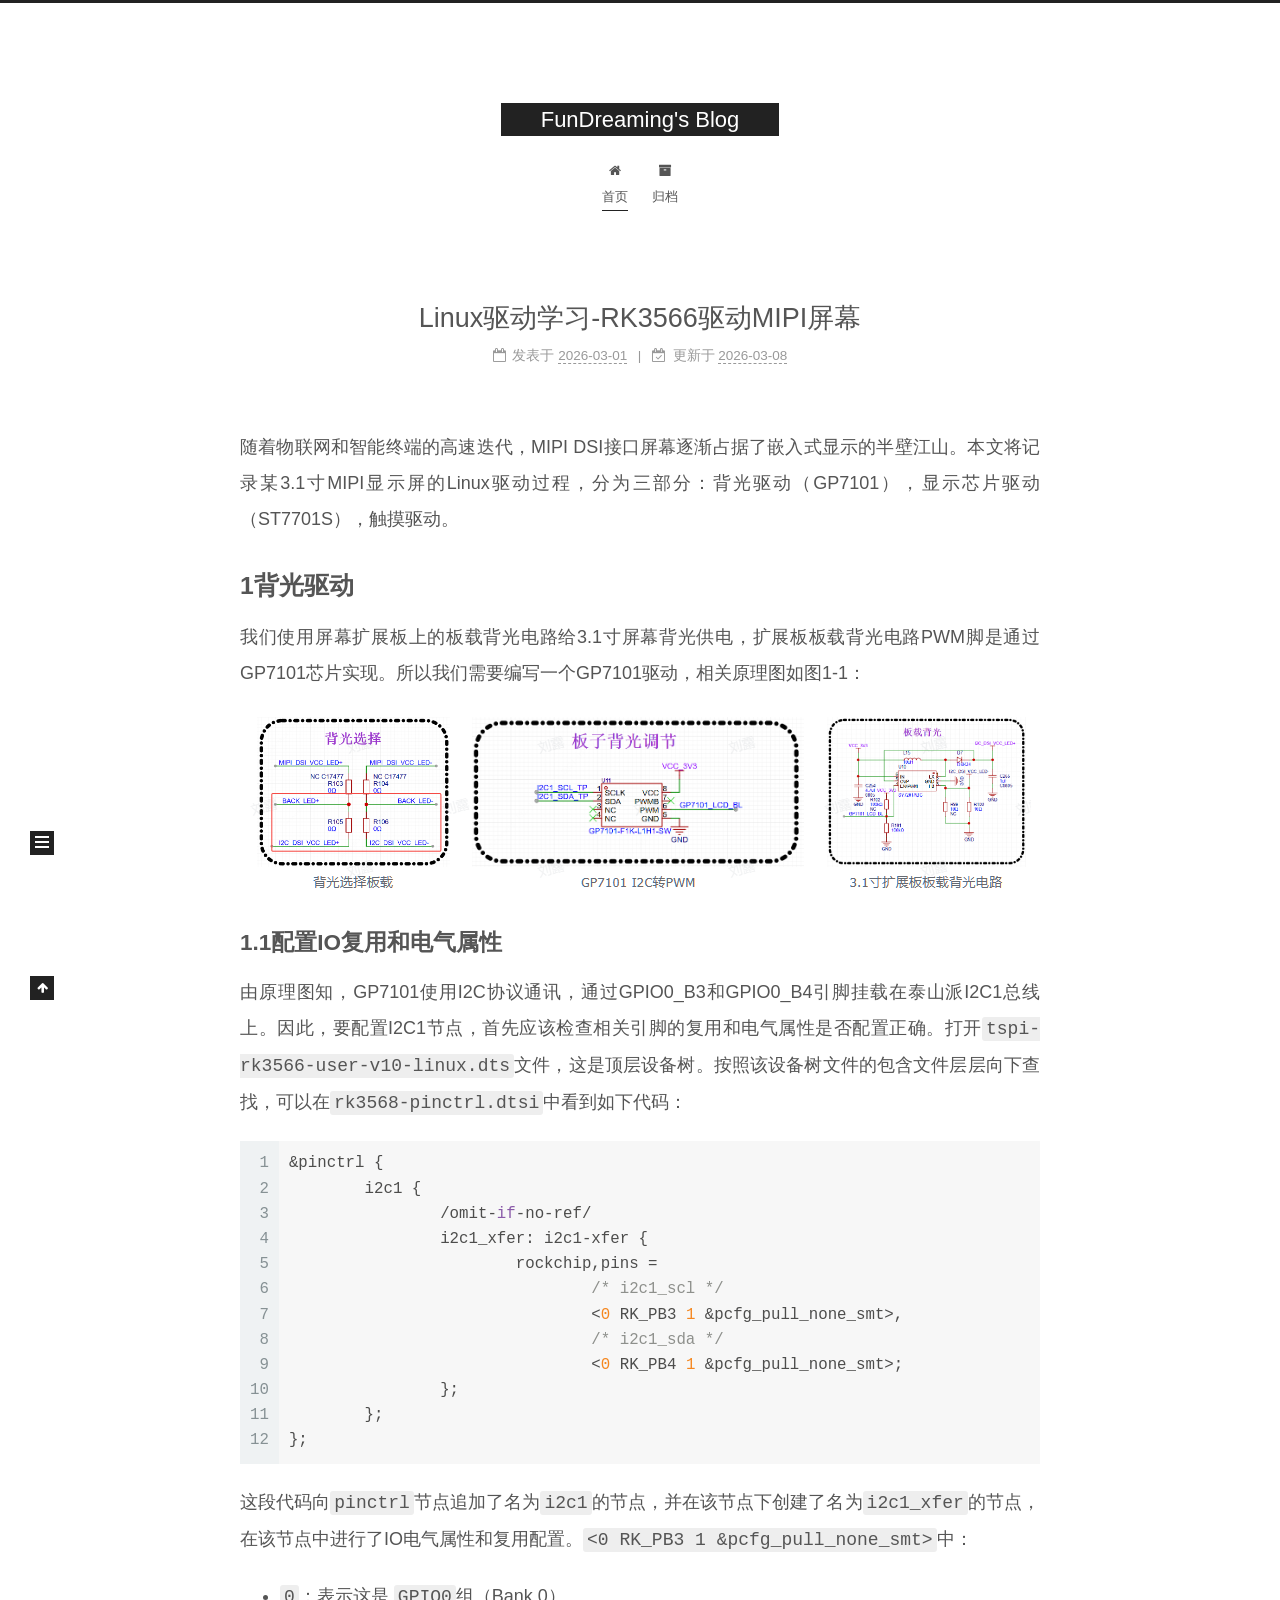
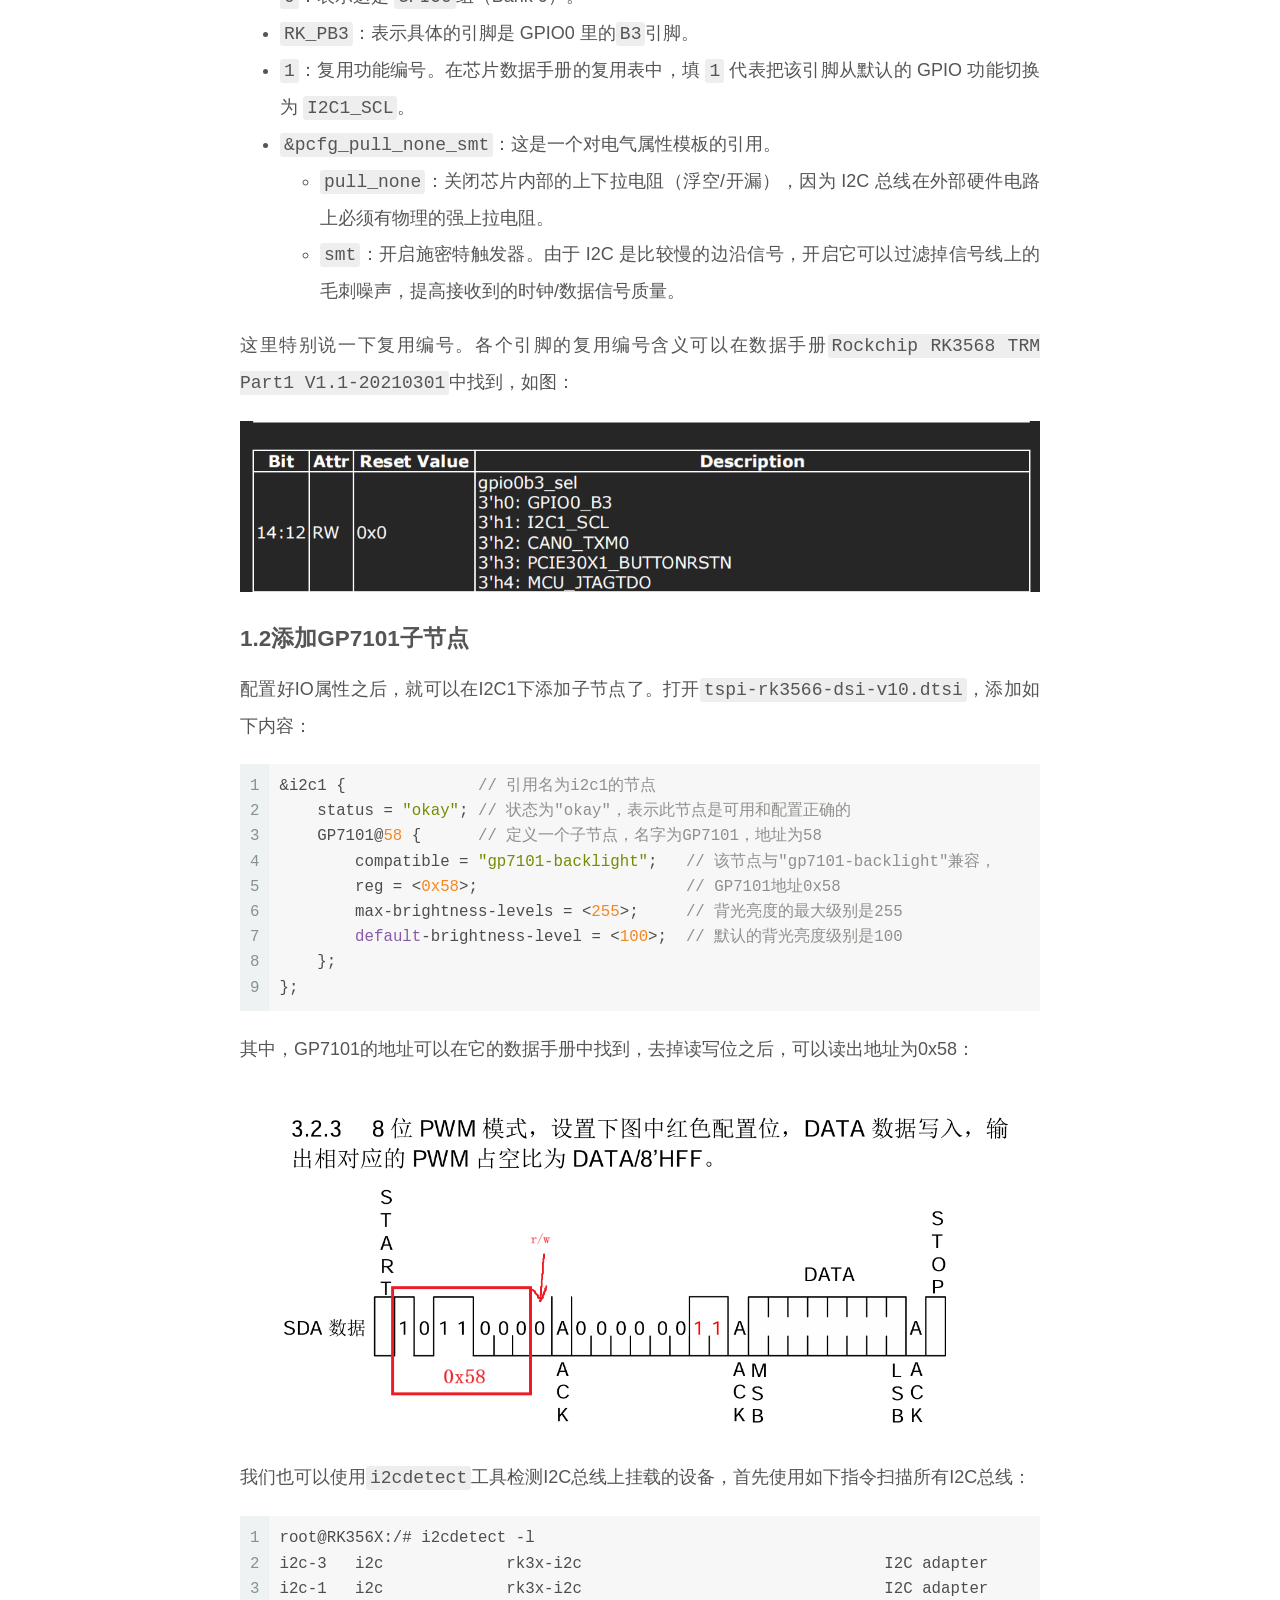
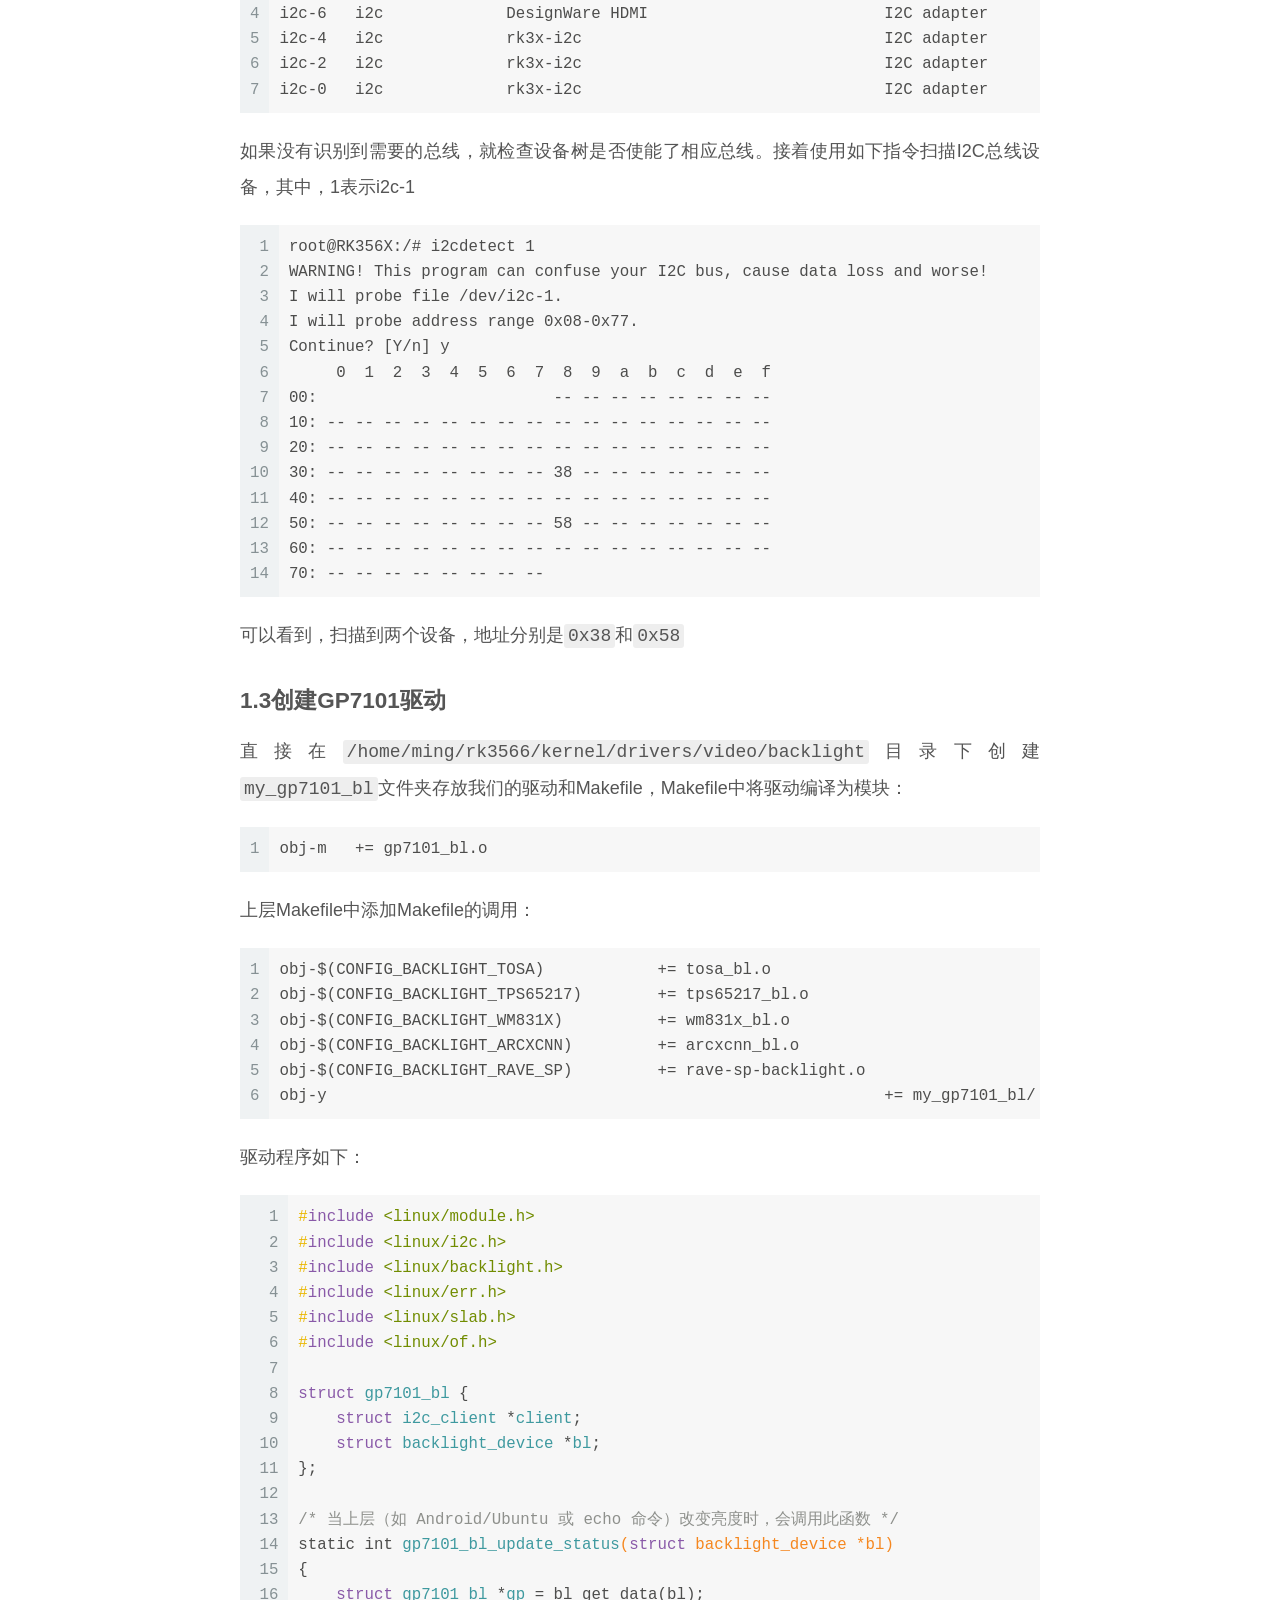
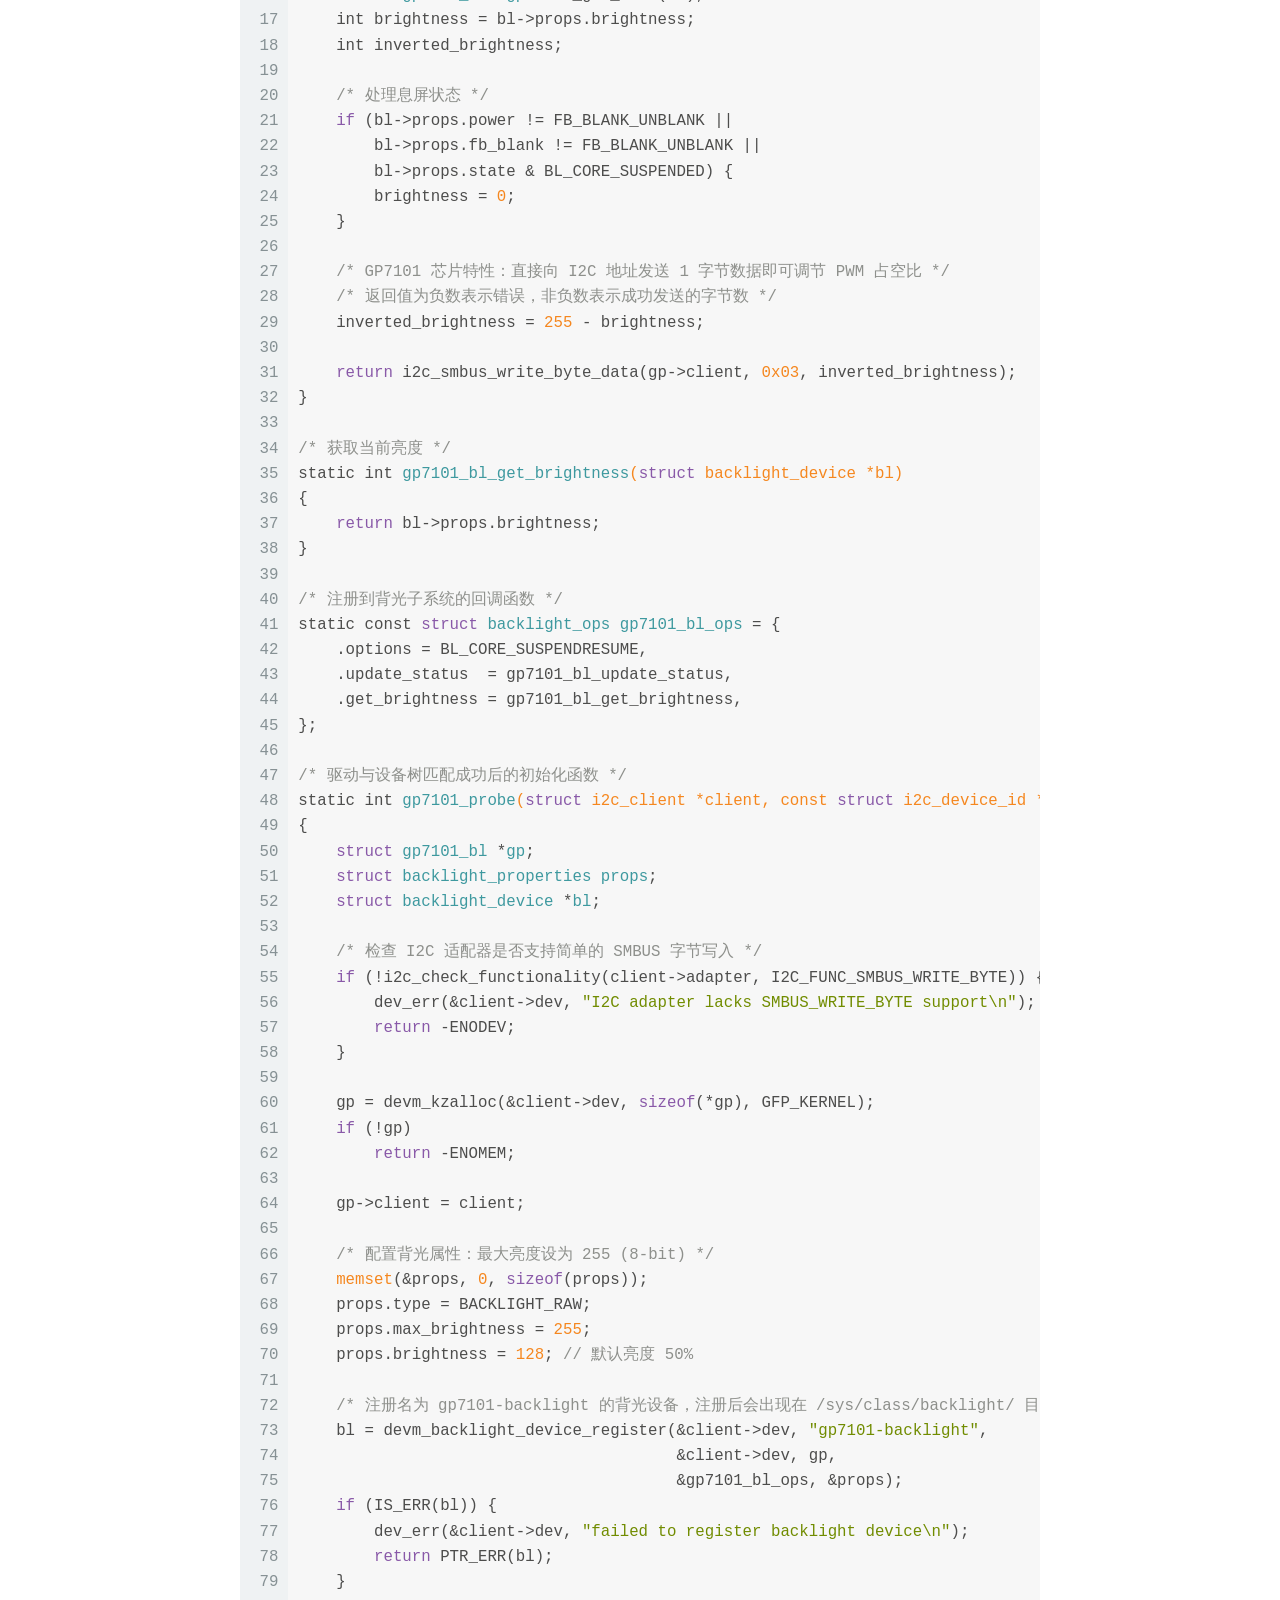
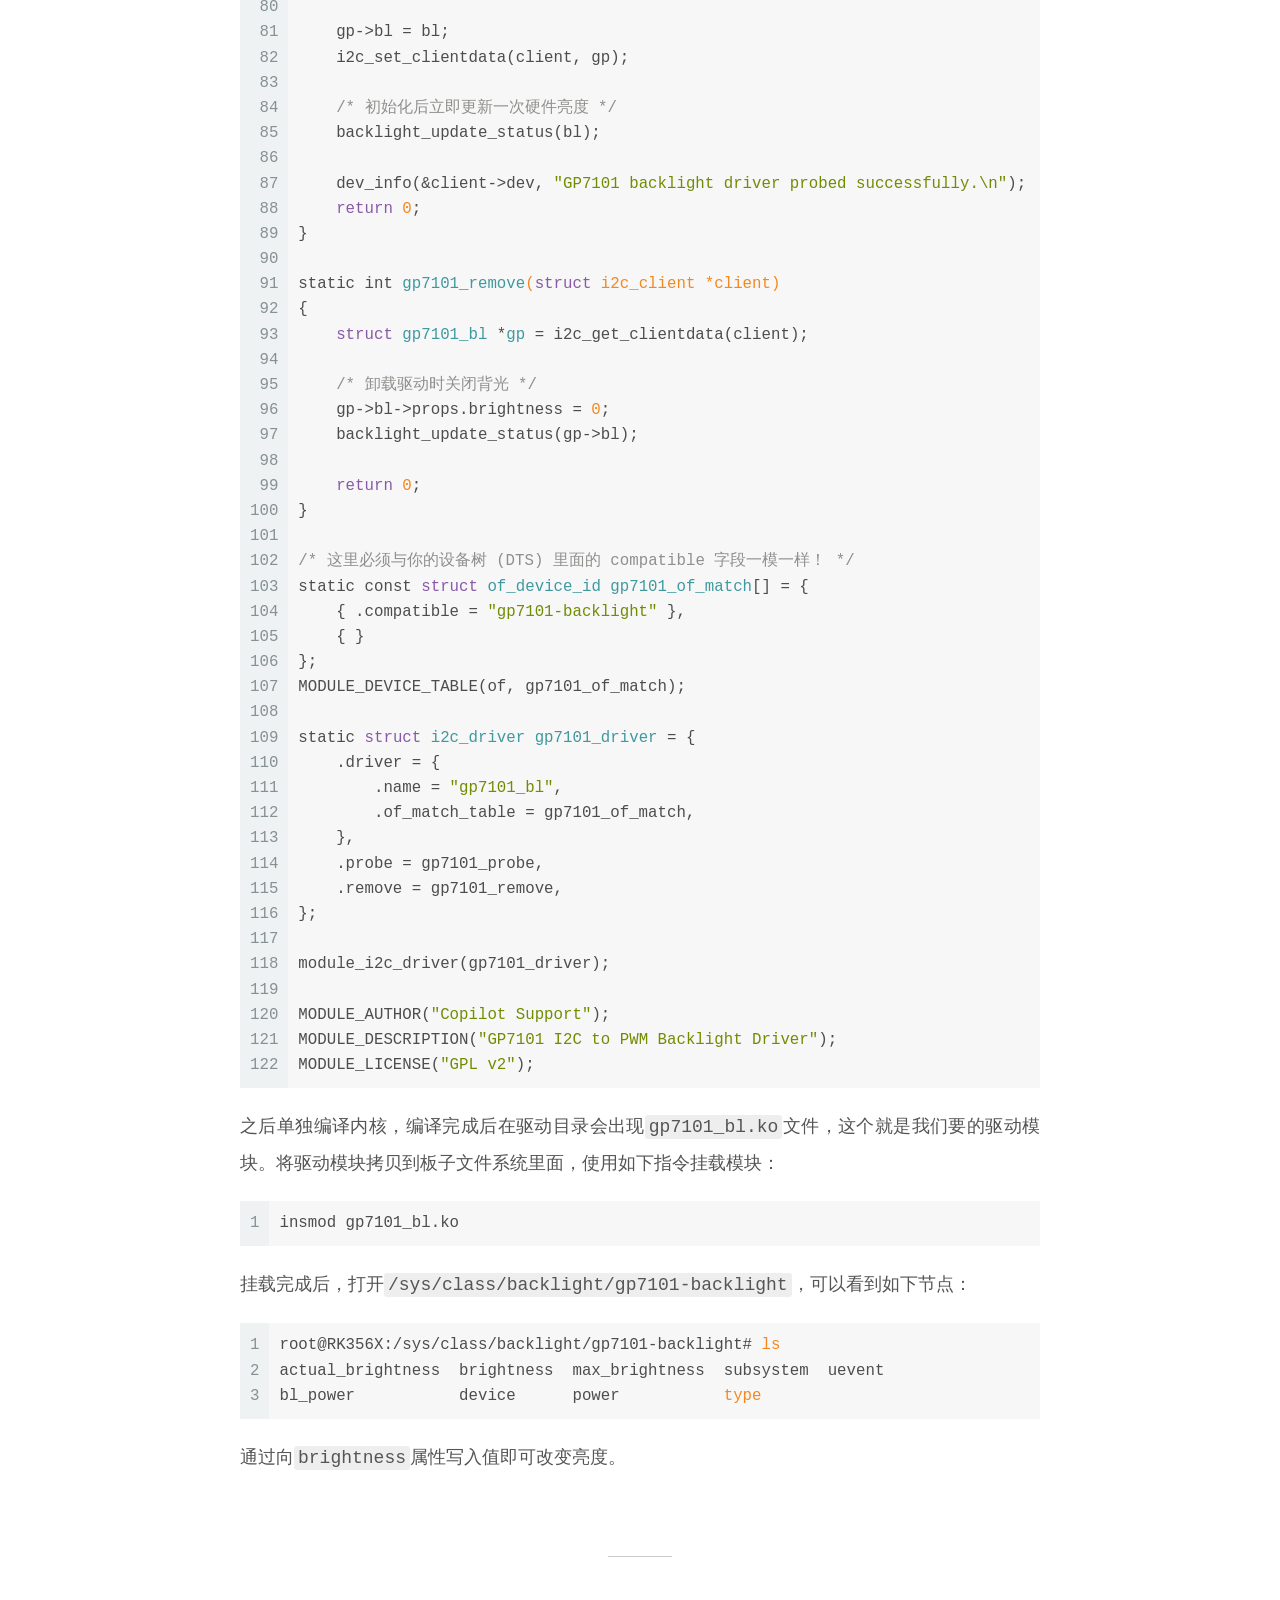
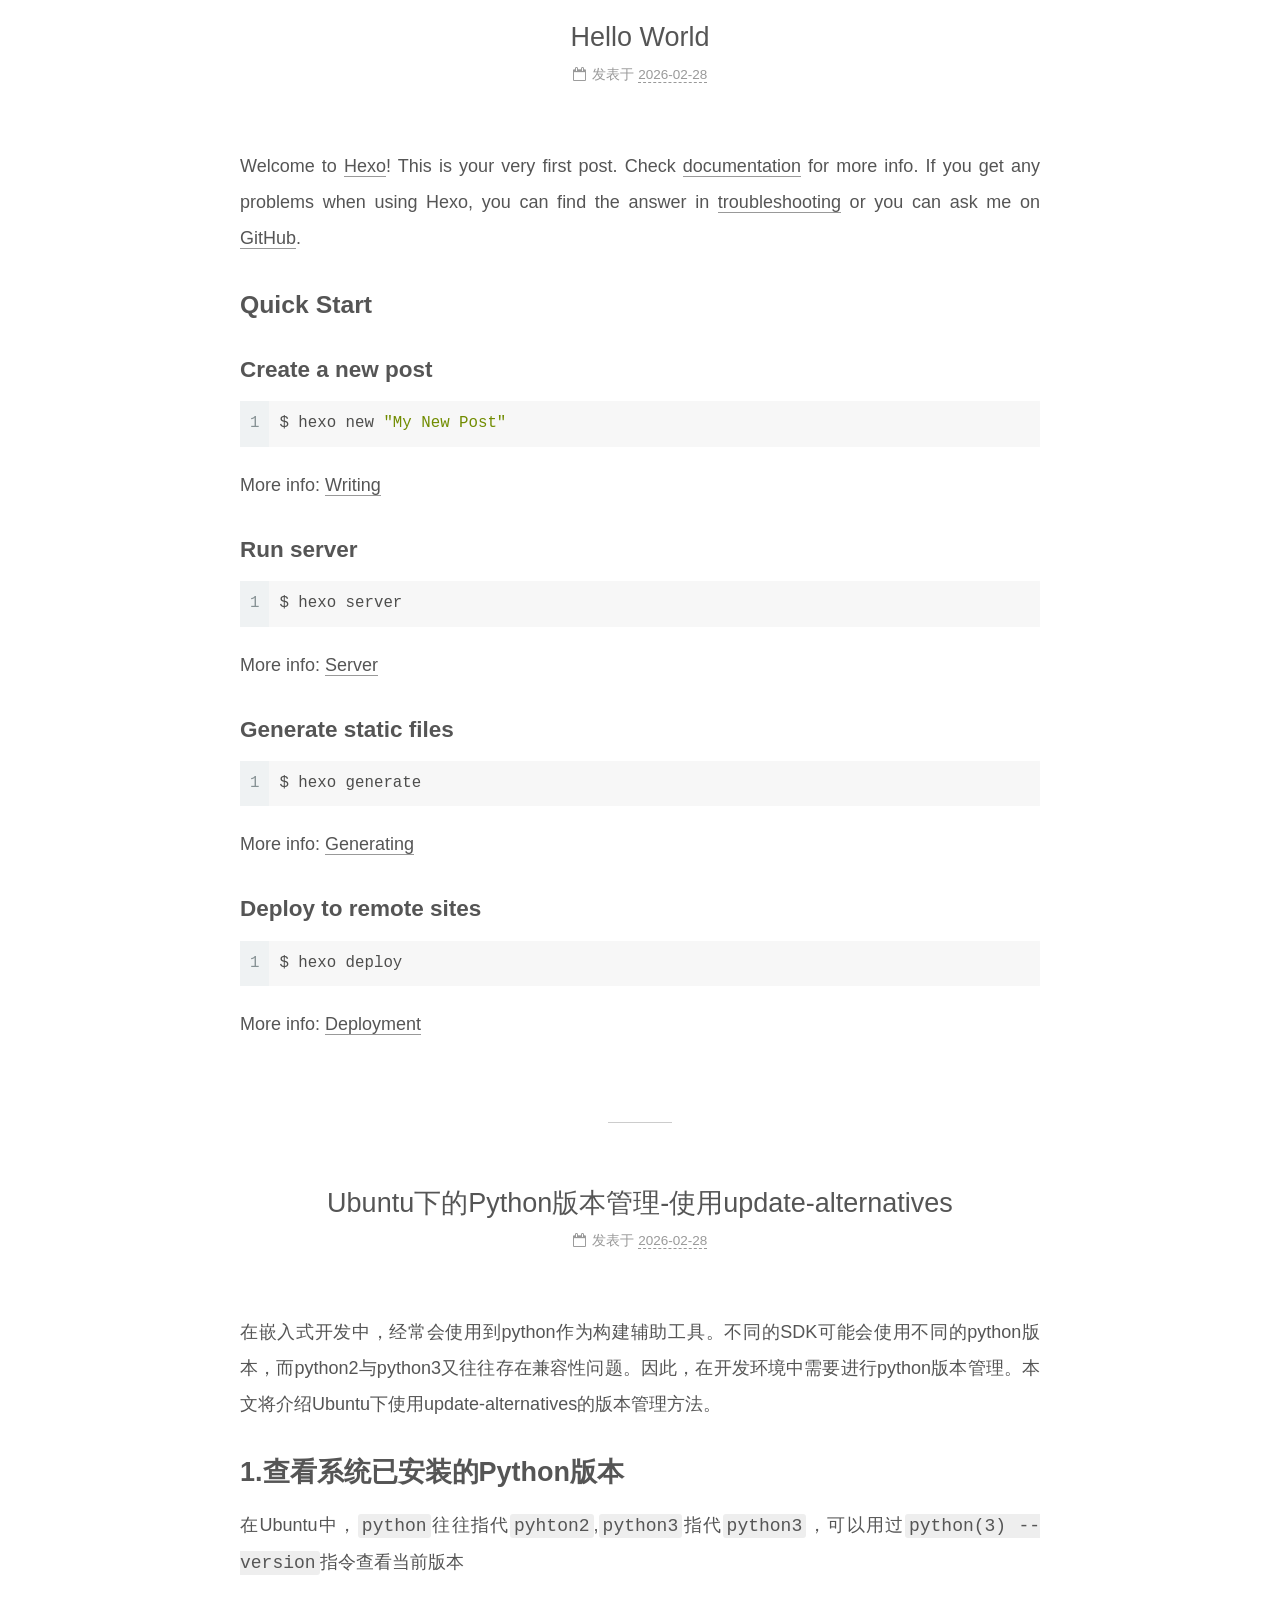
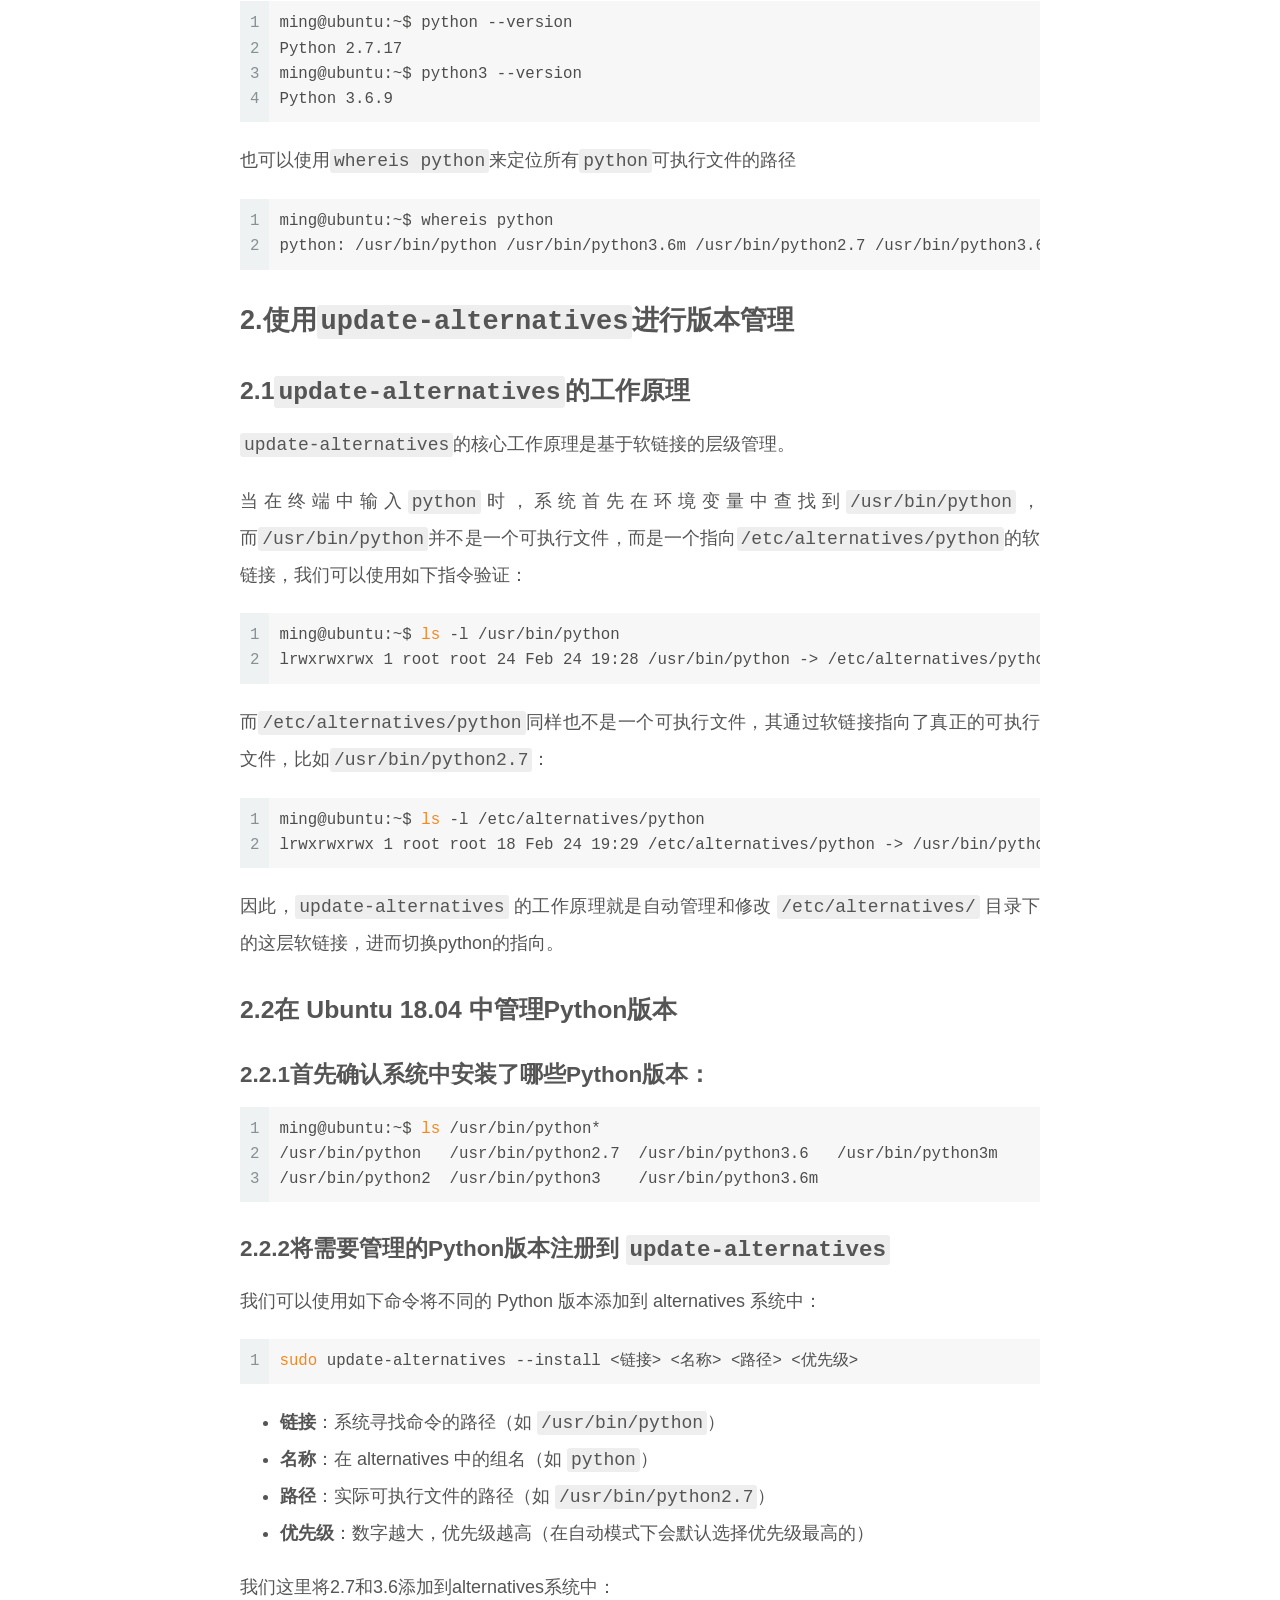
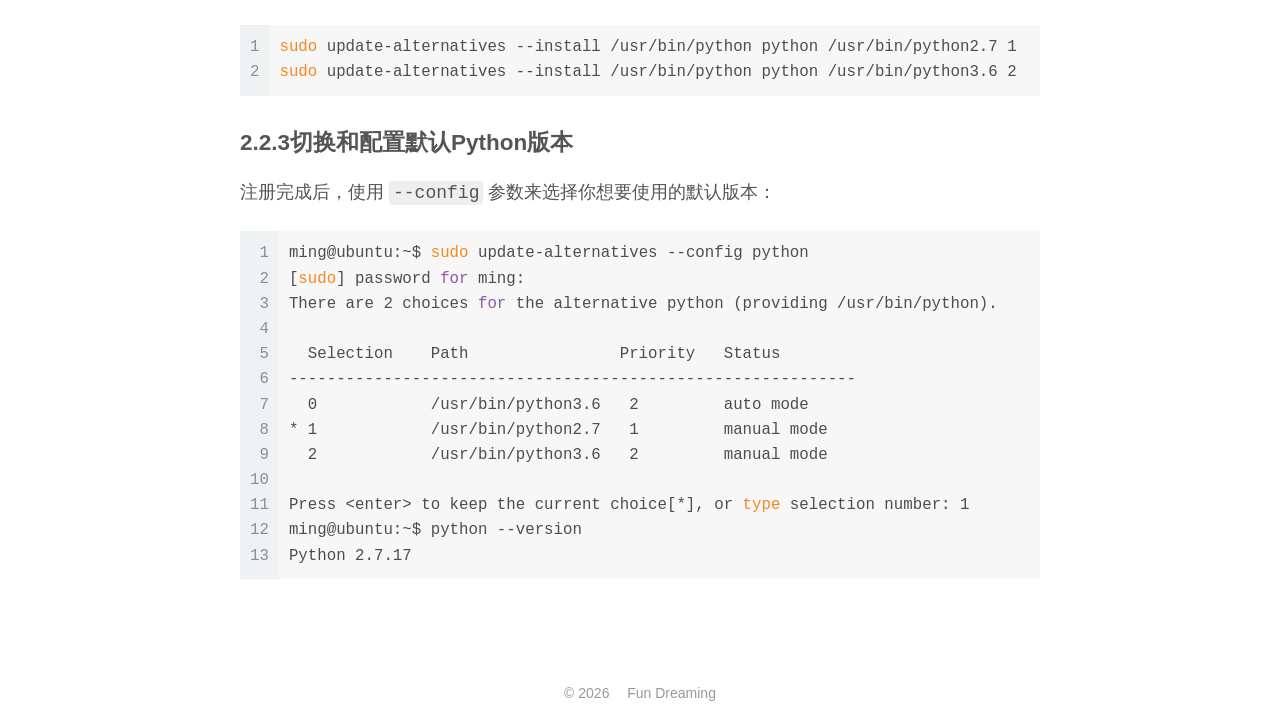
==== commit 702a738e: "Site updated: 2026-03-08 10:58:37" ====
--- a/index.html
+++ b/index.html
@@ -176,7 +176,7 @@
                   <i class="fa fa-calendar-check-o"></i>
                 </span>
                 <span class="post-meta-item-text">更新于</span>
-                <time title="修改时间：2026-03-08 10:51:14" itemprop="dateModified" datetime="2026-03-08T10:51:14+08:00">2026-03-08</time>
+                <time title="修改时间：2026-03-08 10:58:26" itemprop="dateModified" datetime="2026-03-08T10:58:26+08:00">2026-03-08</time>
               </span>
 
           
@@ -191,10 +191,10 @@
 
       
           <p>随着物联网和智能终端的高速迭代，MIPI DSI接口屏幕逐渐占据了嵌入式显示的半壁江山。本文将记录某3.1寸MIPI显示屏的Linux驱动过程，分为三部分：背光驱动（GP7101），显示芯片驱动（ST7701S），触摸驱动。</p>
-<h1 id="1背光驱动"><a href="#1背光驱动" class="headerlink" title="1背光驱动"></a>1背光驱动</h1><p>我们使用屏幕扩展板上的板载背光电路给3.1寸屏幕背光供电，扩展板板载背光电路PWM脚是通过GP7101芯片实现。所以我们需要编写一个GP7101驱动，相关原理图如图1-1：</p>
+<h2 id="1背光驱动"><a href="#1背光驱动" class="headerlink" title="1背光驱动"></a>1背光驱动</h2><p>我们使用屏幕扩展板上的板载背光电路给3.1寸屏幕背光供电，扩展板板载背光电路PWM脚是通过GP7101芯片实现。所以我们需要编写一个GP7101驱动，相关原理图如图1-1：</p>
 <img src="/2026/03/01/Linux%E9%A9%B1%E5%8A%A8%E5%AD%A6%E4%B9%A0-RK3566%E9%A9%B1%E5%8A%A8MIPI%E5%B1%8F%E5%B9%95/%E8%83%8C%E5%85%89%E7%94%B5%E8%B7%AF.png" class="" title="背光电路">
 
-<h2 id="1-1配置IO复用和电气属性"><a href="#1-1配置IO复用和电气属性" class="headerlink" title="1.1配置IO复用和电气属性"></a>1.1配置IO复用和电气属性</h2><p>由原理图知，GP7101使用I2C协议通讯，通过GPIO0_B3和GPIO0_B4引脚挂载在泰山派I2C1总线上。因此，要配置I2C1节点，首先应该检查相关引脚的复用和电气属性是否配置正确。打开<code>tspi-rk3566-user-v10-linux.dts</code>文件，这是顶层设备树。按照该设备树文件的包含文件层层向下查找，可以在<code>rk3568-pinctrl.dtsi</code>中看到如下代码：</p>
+<h3 id="1-1配置IO复用和电气属性"><a href="#1-1配置IO复用和电气属性" class="headerlink" title="1.1配置IO复用和电气属性"></a>1.1配置IO复用和电气属性</h3><p>由原理图知，GP7101使用I2C协议通讯，通过GPIO0_B3和GPIO0_B4引脚挂载在泰山派I2C1总线上。因此，要配置I2C1节点，首先应该检查相关引脚的复用和电气属性是否配置正确。打开<code>tspi-rk3566-user-v10-linux.dts</code>文件，这是顶层设备树。按照该设备树文件的包含文件层层向下查找，可以在<code>rk3568-pinctrl.dtsi</code>中看到如下代码：</p>
 <figure class="highlight c"><table><tr><td class="gutter"><pre><span class="line">1</span><br><span class="line">2</span><br><span class="line">3</span><br><span class="line">4</span><br><span class="line">5</span><br><span class="line">6</span><br><span class="line">7</span><br><span class="line">8</span><br><span class="line">9</span><br><span class="line">10</span><br><span class="line">11</span><br><span class="line">12</span><br></pre></td><td class="code"><pre><span class="line">&amp;pinctrl &#123;</span><br><span class="line">	i2c1 &#123;</span><br><span class="line">		/omit-<span class="keyword">if</span>-no-ref/</span><br><span class="line">		i2c1_xfer: i2c1-xfer &#123;</span><br><span class="line">			rockchip,pins =</span><br><span class="line">				<span class="comment">/* i2c1_scl */</span></span><br><span class="line">				&lt;<span class="number">0</span> RK_PB3 <span class="number">1</span> &amp;pcfg_pull_none_smt&gt;,</span><br><span class="line">				<span class="comment">/* i2c1_sda */</span></span><br><span class="line">				&lt;<span class="number">0</span> RK_PB4 <span class="number">1</span> &amp;pcfg_pull_none_smt&gt;;</span><br><span class="line">		&#125;;</span><br><span class="line">	&#125;;  </span><br><span class="line">&#125;;</span><br></pre></td></tr></table></figure>
 
 <p>这段代码向<code>pinctrl</code>节点追加了名为<code>i2c1</code>的节点，并在该节点下创建了名为<code>i2c1_xfer</code>的节点，在该节点中进行了IO电气属性和复用配置。<code>&lt;0 RK_PB3 1 &amp;pcfg_pull_none_smt&gt;</code>中：</p>
@@ -211,7 +211,7 @@
 <p>这里特别说一下复用编号。各个引脚的复用编号含义可以在数据手册<code>Rockchip RK3568 TRM Part1 V1.1-20210301</code>中找到，如图：</p>
 <img src="/2026/03/01/Linux%E9%A9%B1%E5%8A%A8%E5%AD%A6%E4%B9%A0-RK3566%E9%A9%B1%E5%8A%A8MIPI%E5%B1%8F%E5%B9%95/IO%E5%A4%8D%E7%94%A8.png" class="" title="IO复用">
 
-<h2 id="1-2添加GP7101子节点"><a href="#1-2添加GP7101子节点" class="headerlink" title="1.2添加GP7101子节点"></a>1.2添加GP7101子节点</h2><p>配置好IO属性之后，就可以在I2C1下添加子节点了。打开<code>tspi-rk3566-dsi-v10.dtsi</code>，添加如下内容：</p>
+<h3 id="1-2添加GP7101子节点"><a href="#1-2添加GP7101子节点" class="headerlink" title="1.2添加GP7101子节点"></a>1.2添加GP7101子节点</h3><p>配置好IO属性之后，就可以在I2C1下添加子节点了。打开<code>tspi-rk3566-dsi-v10.dtsi</code>，添加如下内容：</p>
 <figure class="highlight c"><table><tr><td class="gutter"><pre><span class="line">1</span><br><span class="line">2</span><br><span class="line">3</span><br><span class="line">4</span><br><span class="line">5</span><br><span class="line">6</span><br><span class="line">7</span><br><span class="line">8</span><br><span class="line">9</span><br></pre></td><td class="code"><pre><span class="line">&amp;i2c1 &#123;              <span class="comment">// 引用名为i2c1的节点</span></span><br><span class="line">    status = <span class="string">&quot;okay&quot;</span>; <span class="comment">// 状态为&quot;okay&quot;，表示此节点是可用和配置正确的</span></span><br><span class="line">    GP7101@<span class="number">58</span> &#123;      <span class="comment">// 定义一个子节点，名字为GP7101，地址为58</span></span><br><span class="line">        compatible = <span class="string">&quot;gp7101-backlight&quot;</span>;   <span class="comment">// 该节点与&quot;gp7101-backlight&quot;兼容，</span></span><br><span class="line">        reg = &lt;<span class="number">0x58</span>&gt;;                      <span class="comment">// GP7101地址0x58</span></span><br><span class="line">        max-brightness-levels = &lt;<span class="number">255</span>&gt;;     <span class="comment">// 背光亮度的最大级别是255</span></span><br><span class="line">        <span class="keyword">default</span>-brightness-level = &lt;<span class="number">100</span>&gt;;  <span class="comment">// 默认的背光亮度级别是100</span></span><br><span class="line">    &#125;;</span><br><span class="line">&#125;;</span><br></pre></td></tr></table></figure>
 
 <p>其中，GP7101的地址可以在它的数据手册中找到，去掉读写位之后，可以读出地址为0x58：</p>
@@ -224,7 +224,7 @@
 <figure class="highlight bash"><table><tr><td class="gutter"><pre><span class="line">1</span><br><span class="line">2</span><br><span class="line">3</span><br><span class="line">4</span><br><span class="line">5</span><br><span class="line">6</span><br><span class="line">7</span><br><span class="line">8</span><br><span class="line">9</span><br><span class="line">10</span><br><span class="line">11</span><br><span class="line">12</span><br><span class="line">13</span><br><span class="line">14</span><br></pre></td><td class="code"><pre><span class="line">root@RK356X:/# i2cdetect 1</span><br><span class="line">WARNING! This program can confuse your I2C bus, cause data loss and worse!</span><br><span class="line">I will probe file /dev/i2c-1.</span><br><span class="line">I will probe address range 0x08-0x77.</span><br><span class="line">Continue? [Y/n] y</span><br><span class="line">     0  1  2  3  4  5  6  7  8  9  a  b  c  d  e  f</span><br><span class="line">00:                         -- -- -- -- -- -- -- --</span><br><span class="line">10: -- -- -- -- -- -- -- -- -- -- -- -- -- -- -- --</span><br><span class="line">20: -- -- -- -- -- -- -- -- -- -- -- -- -- -- -- --</span><br><span class="line">30: -- -- -- -- -- -- -- -- 38 -- -- -- -- -- -- --</span><br><span class="line">40: -- -- -- -- -- -- -- -- -- -- -- -- -- -- -- --</span><br><span class="line">50: -- -- -- -- -- -- -- -- 58 -- -- -- -- -- -- --</span><br><span class="line">60: -- -- -- -- -- -- -- -- -- -- -- -- -- -- -- --</span><br><span class="line">70: -- -- -- -- -- -- -- --</span><br></pre></td></tr></table></figure>
 
 <p>可以看到，扫描到两个设备，地址分别是<code>0x38</code>和<code>0x58</code></p>
-<h2 id="1-3创建GP7101驱动"><a href="#1-3创建GP7101驱动" class="headerlink" title="1.3创建GP7101驱动"></a>1.3创建GP7101驱动</h2><p>直接在<code>/home/ming/rk3566/kernel/drivers/video/backlight</code>目录下创建<code>my_gp7101_bl</code>文件夹存放我们的驱动和Makefile，Makefile中将驱动编译为模块：</p>
+<h3 id="1-3创建GP7101驱动"><a href="#1-3创建GP7101驱动" class="headerlink" title="1.3创建GP7101驱动"></a>1.3创建GP7101驱动</h3><p>直接在<code>/home/ming/rk3566/kernel/drivers/video/backlight</code>目录下创建<code>my_gp7101_bl</code>文件夹存放我们的驱动和Makefile，Makefile中将驱动编译为模块：</p>
 <figure class="highlight bash"><table><tr><td class="gutter"><pre><span class="line">1</span><br></pre></td><td class="code"><pre><span class="line">obj-m   += gp7101_bl.o</span><br></pre></td></tr></table></figure>
 
 <p>上层Makefile中添加Makefile的调用：</p>
--- a/css/main.css
+++ b/css/main.css
@@ -1198,7 +1198,7 @@
 }
 .links-of-author a::before,
 .links-of-author span.exturl::before {
-  background: #09ff00;
+  background: #7c6bb1;
   border-radius: 50%;
   content: ' ';
   display: inline-block;
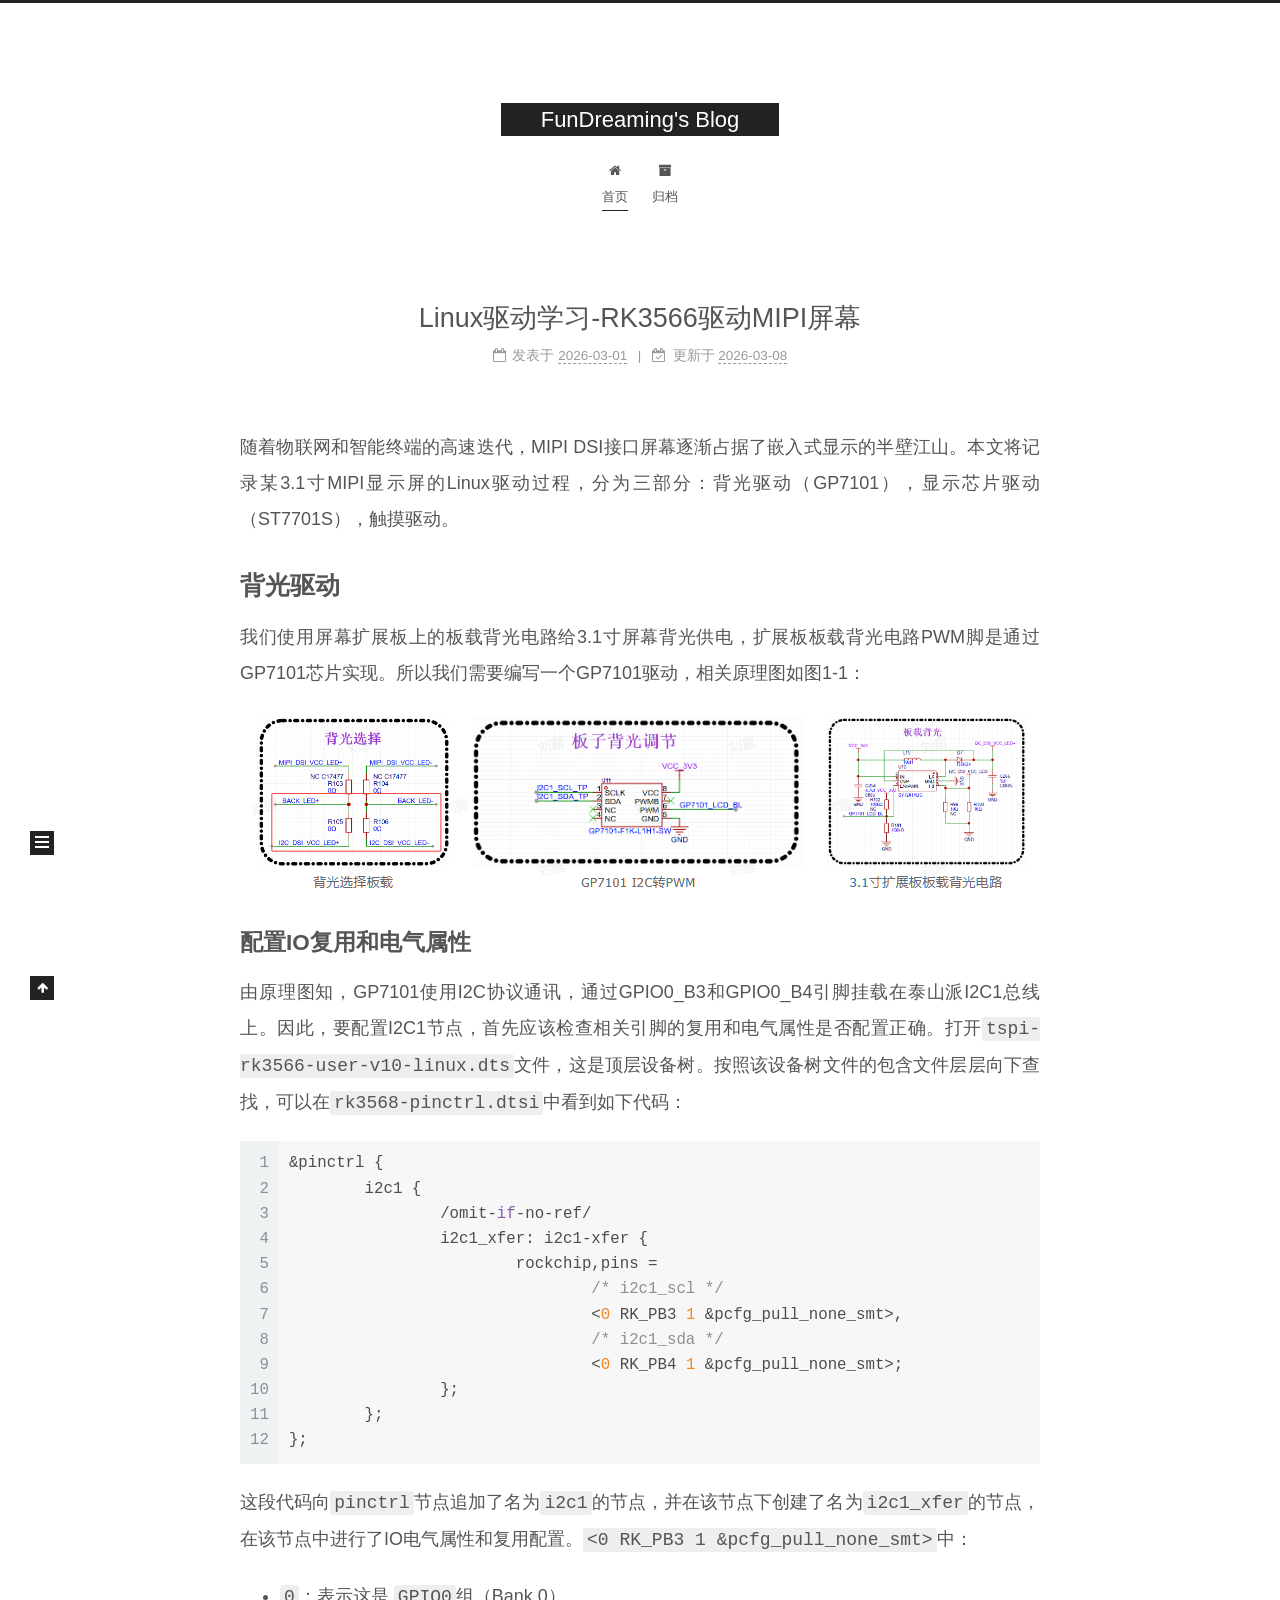
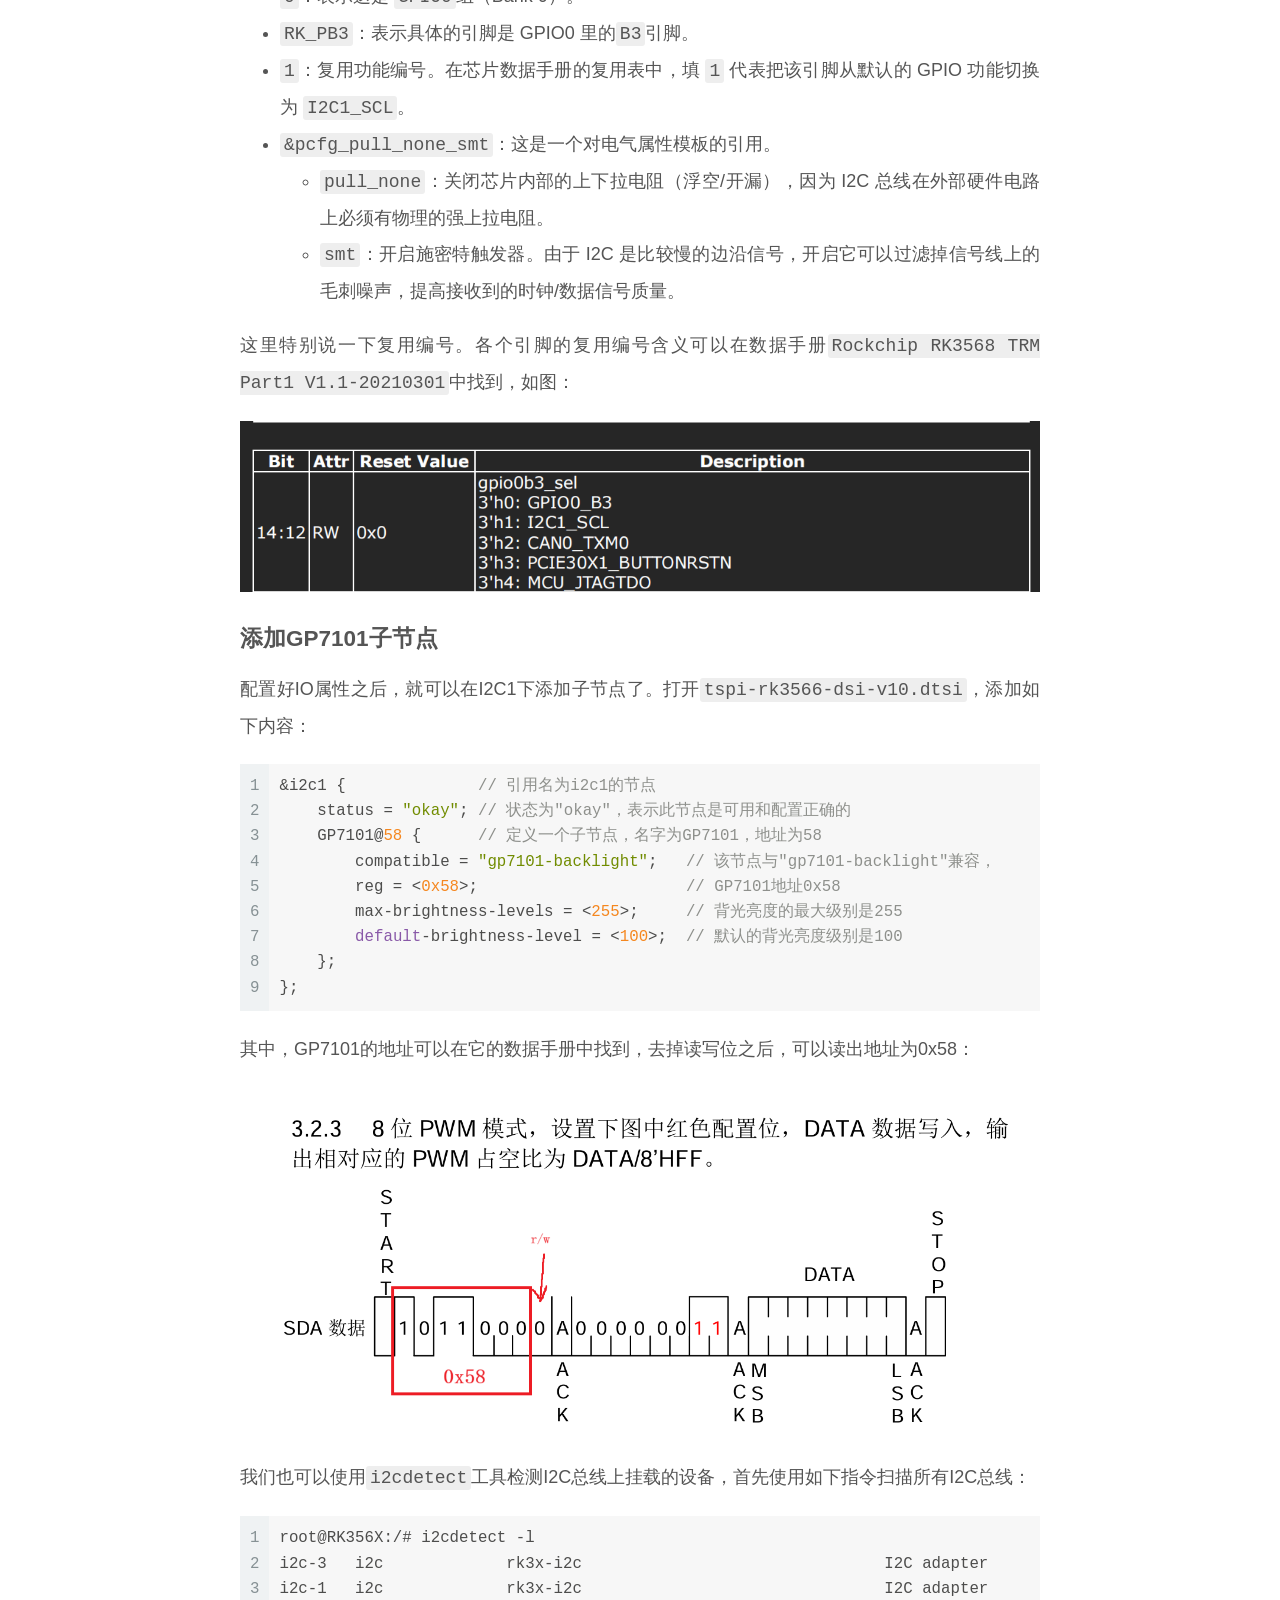
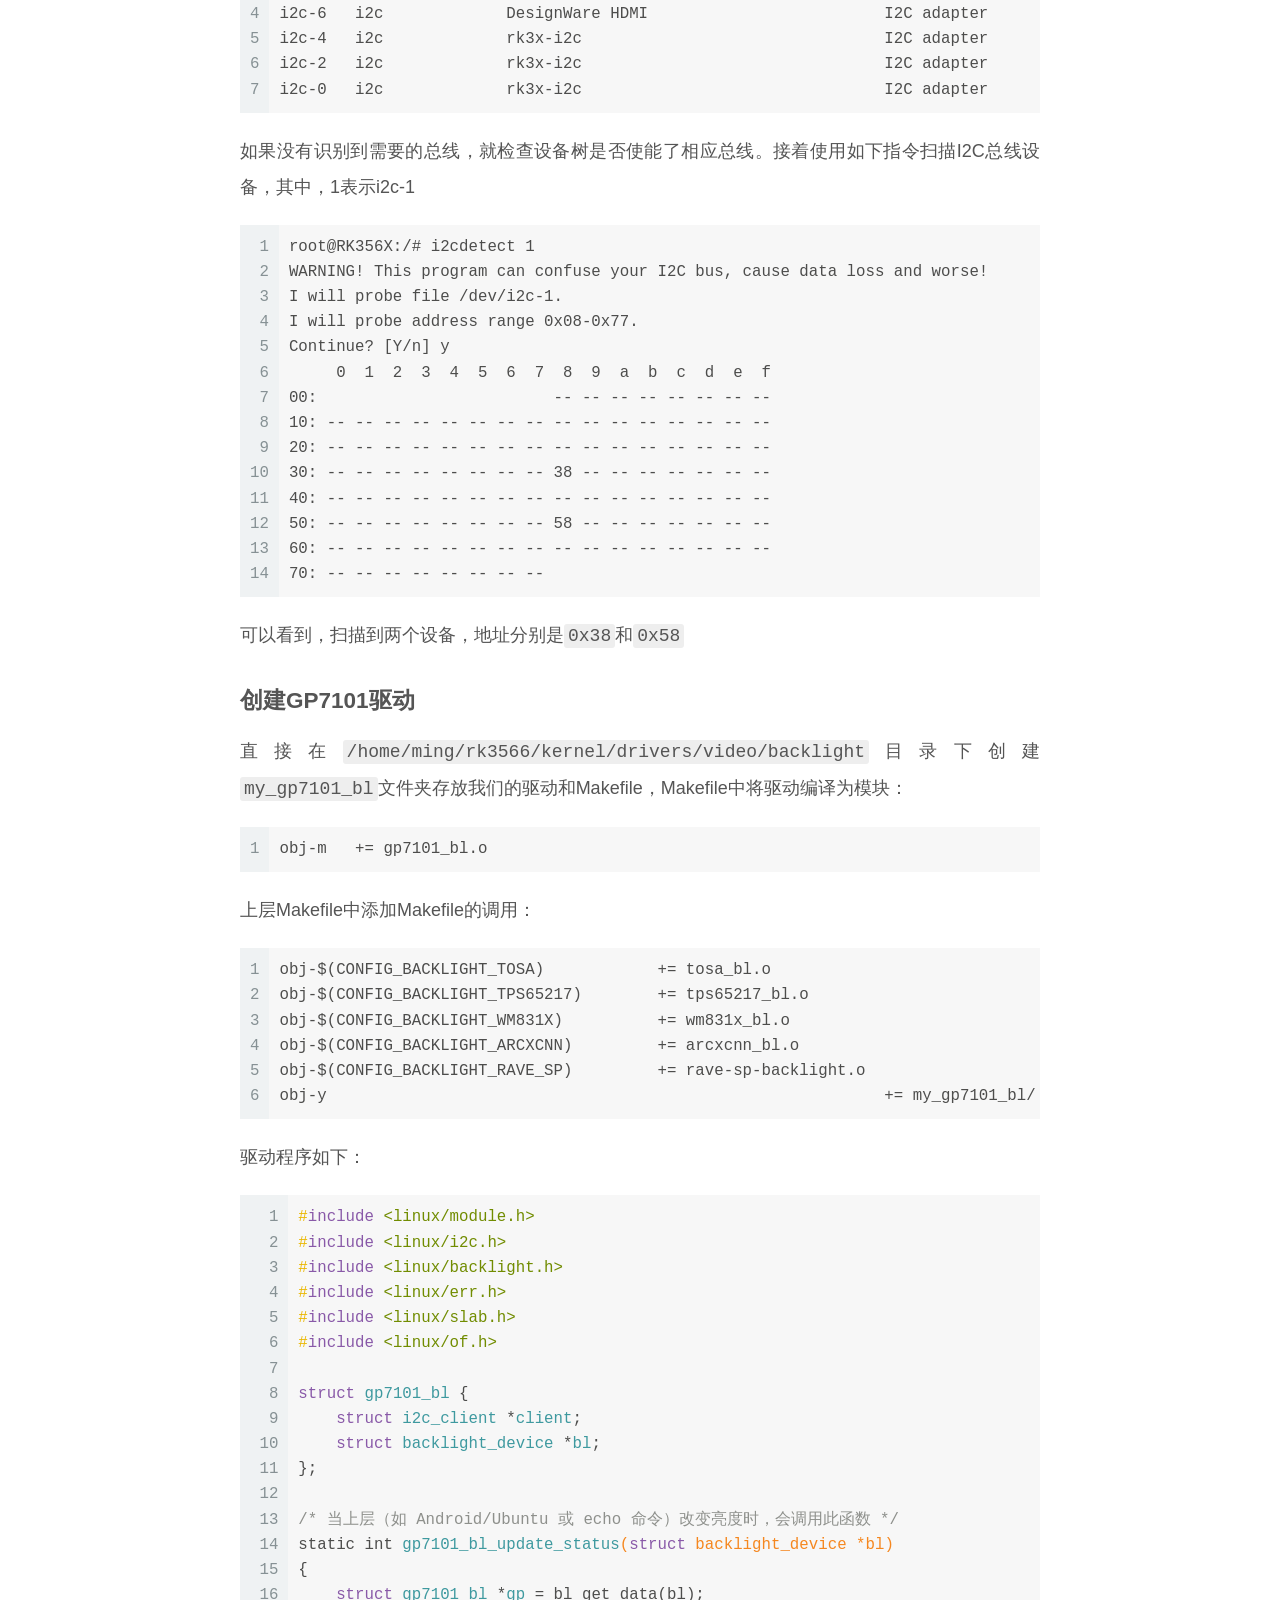
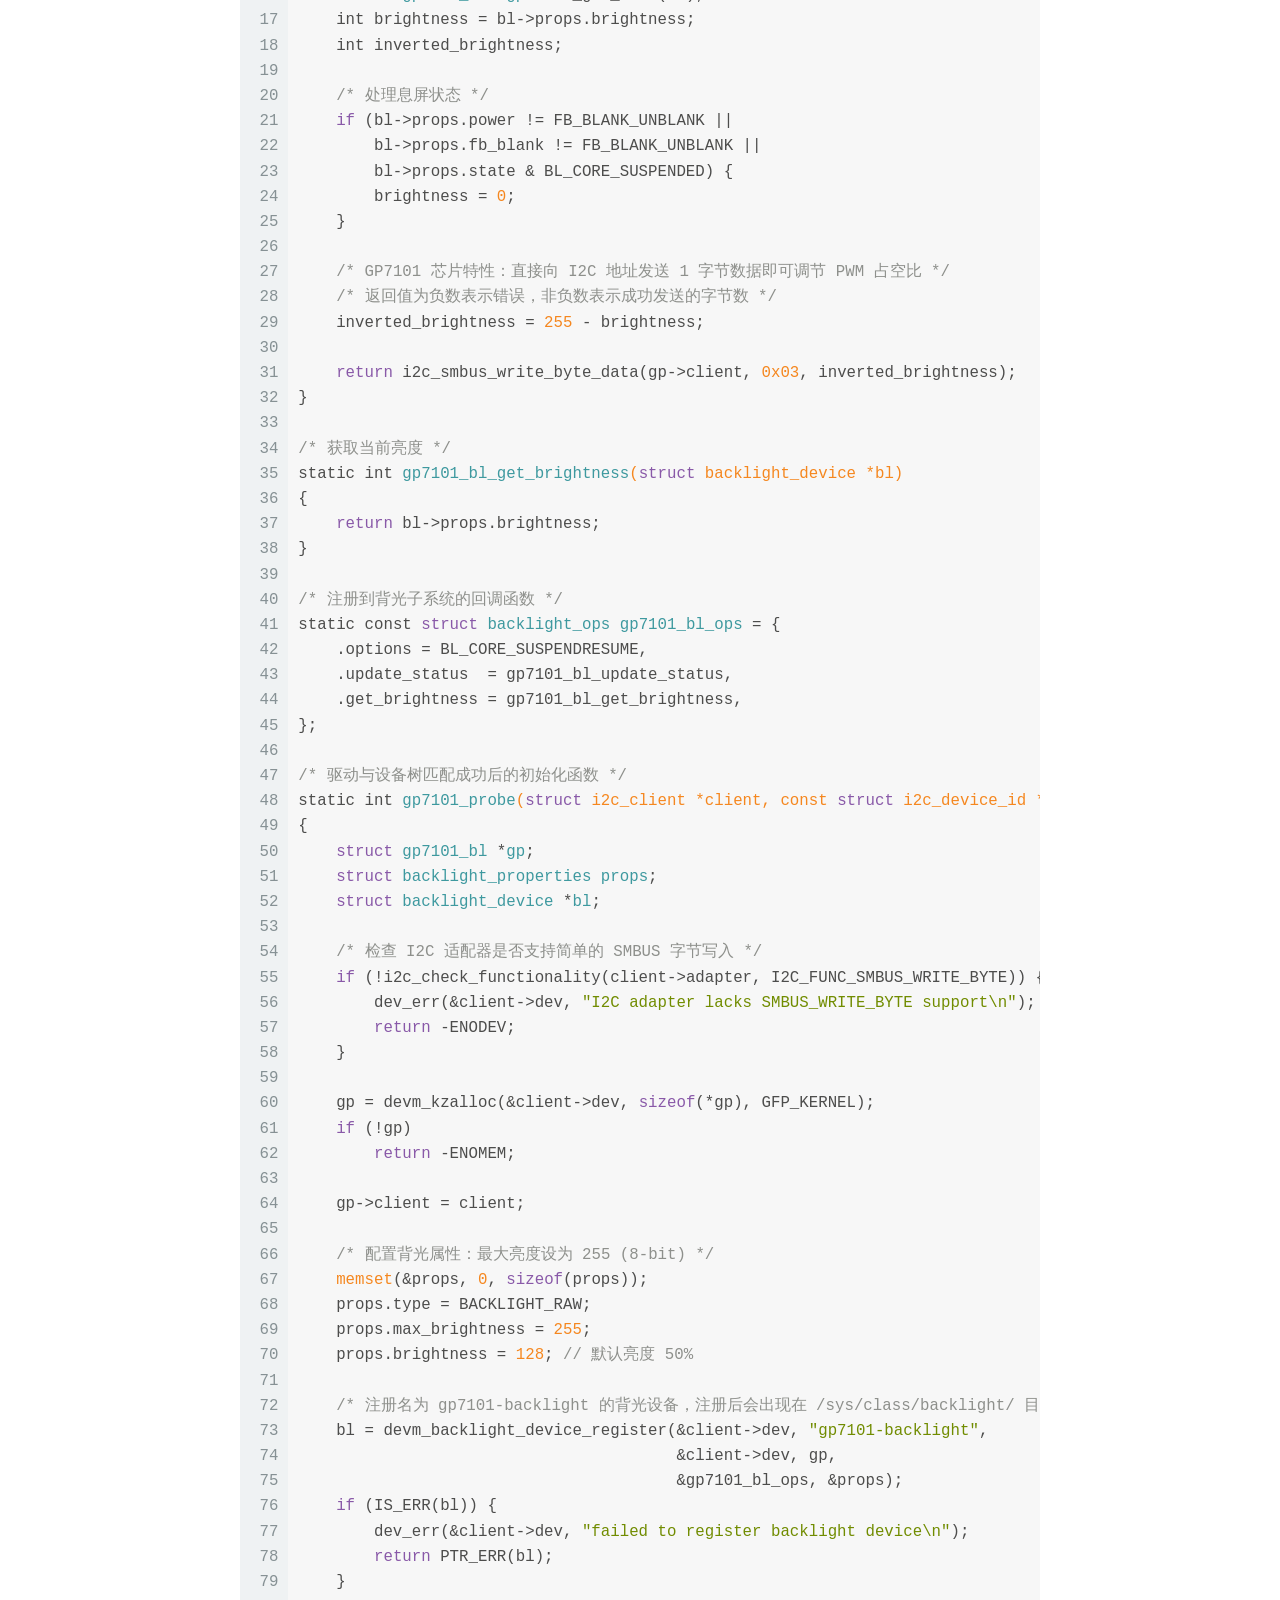
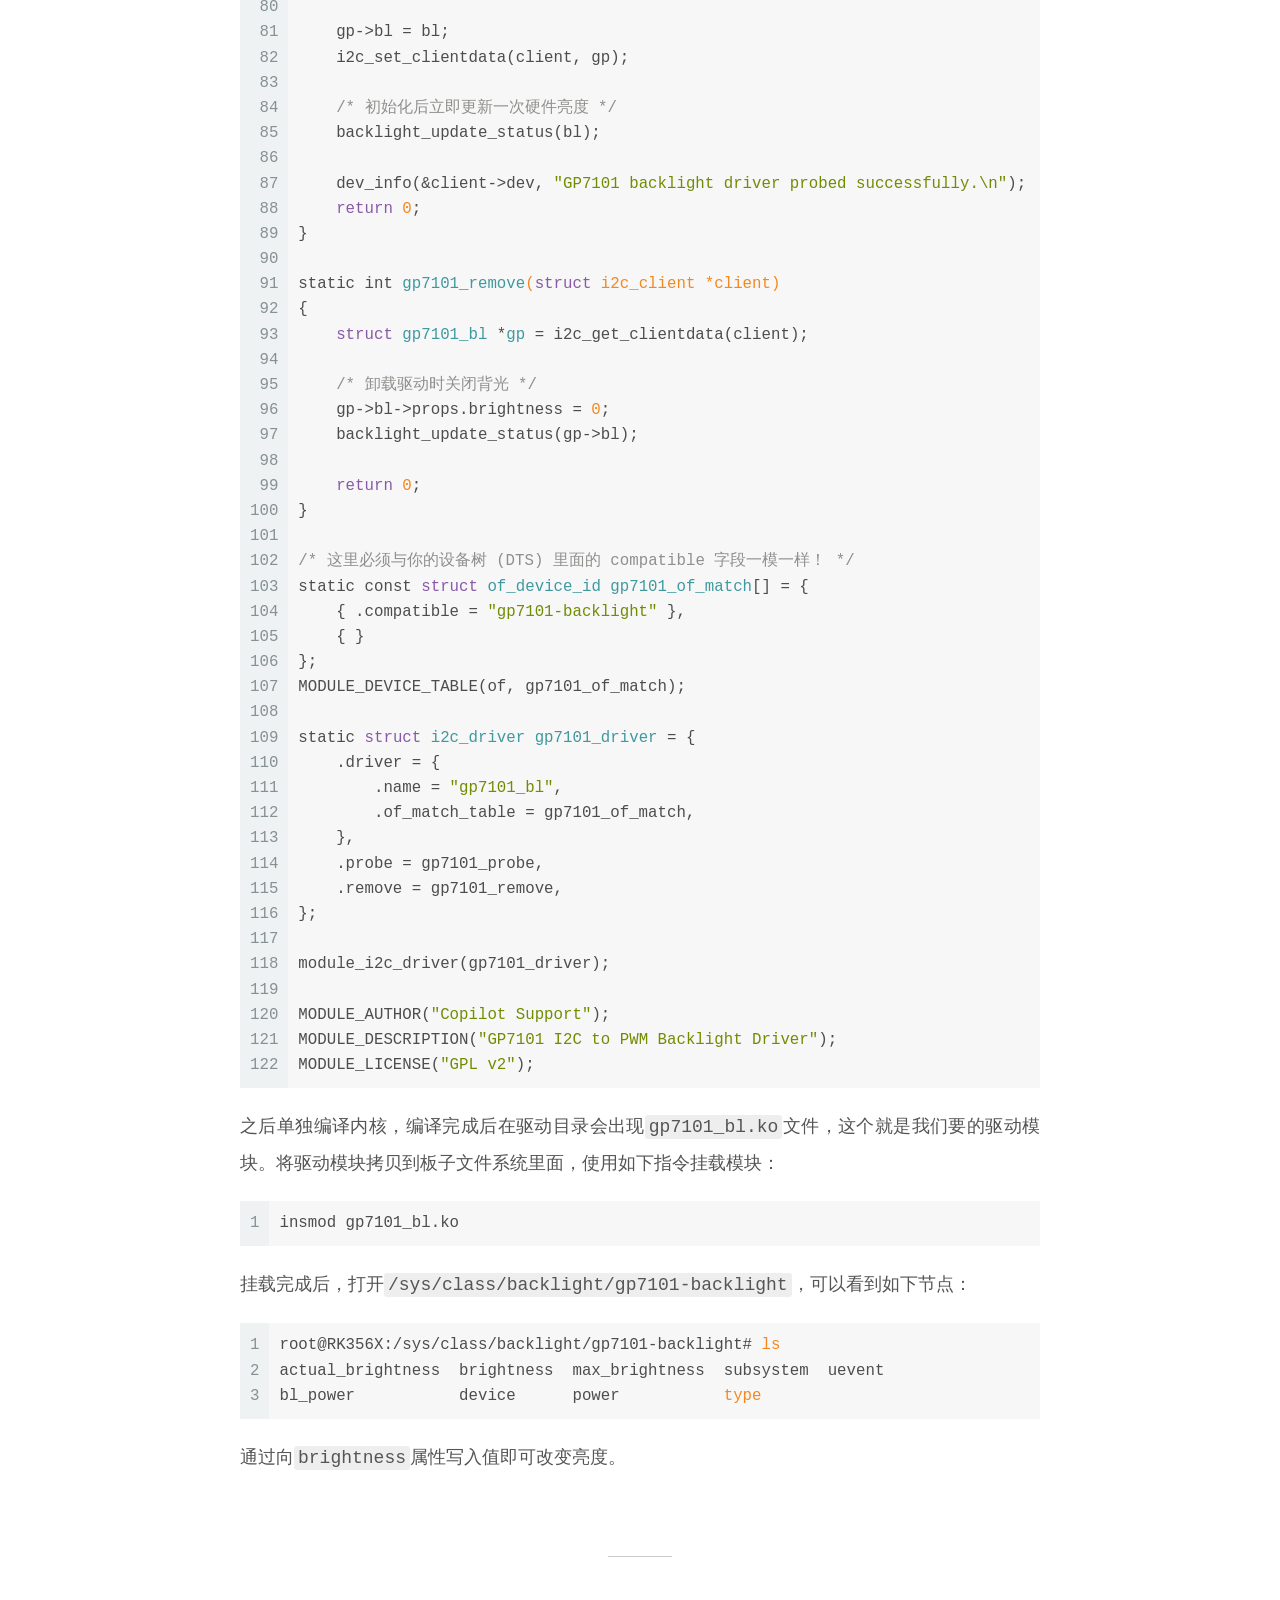
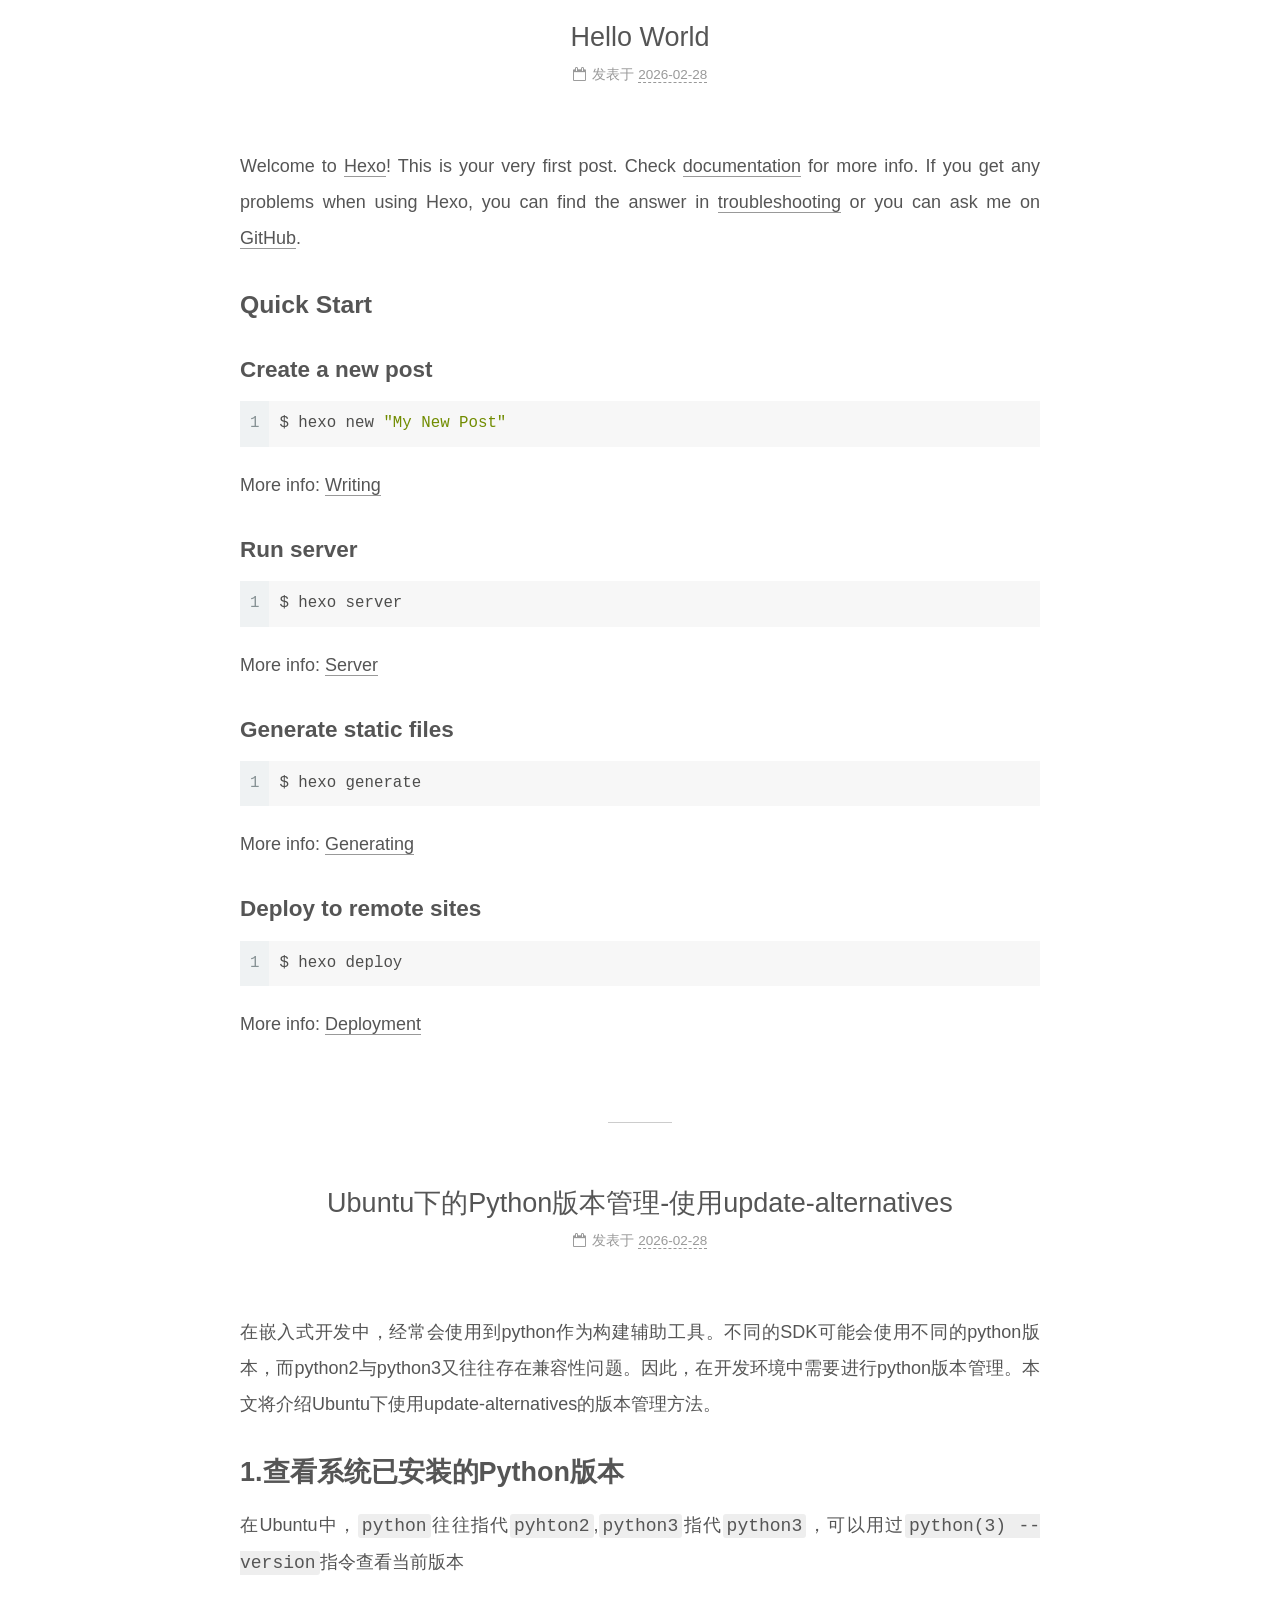
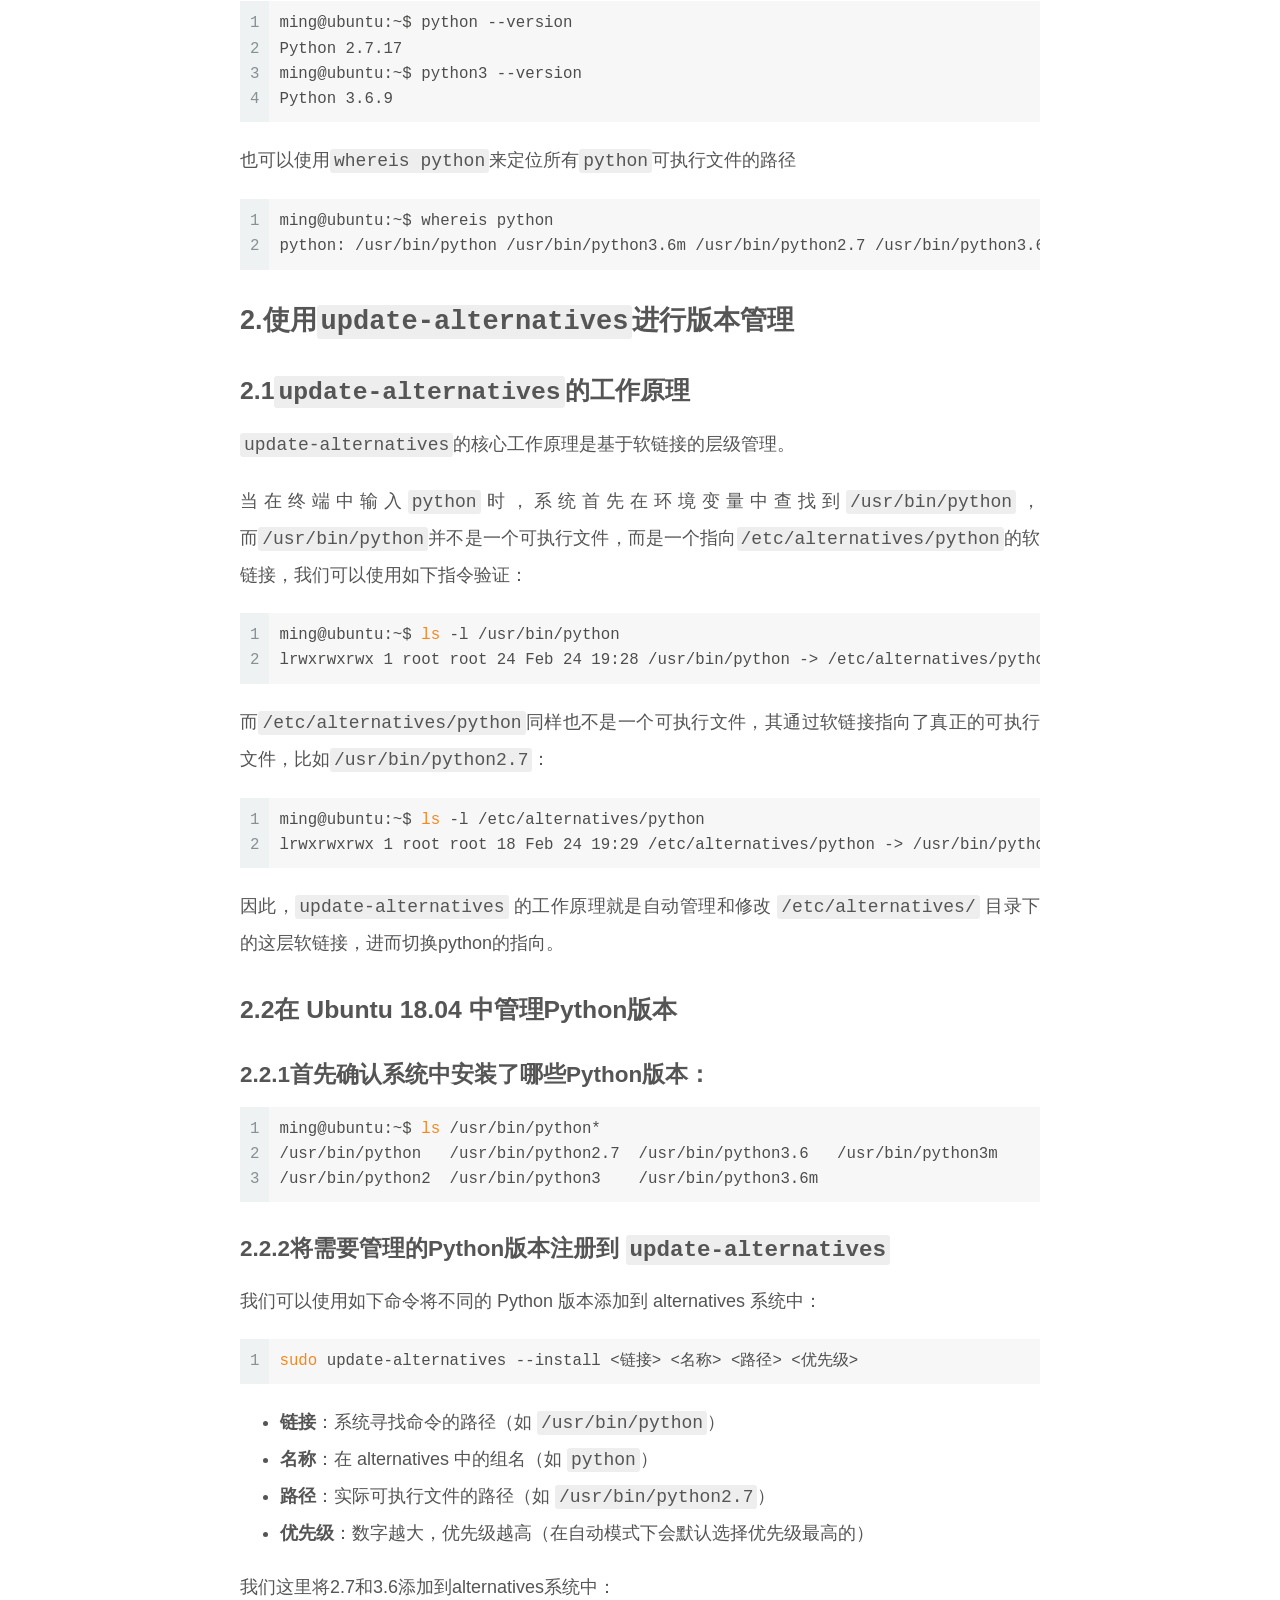
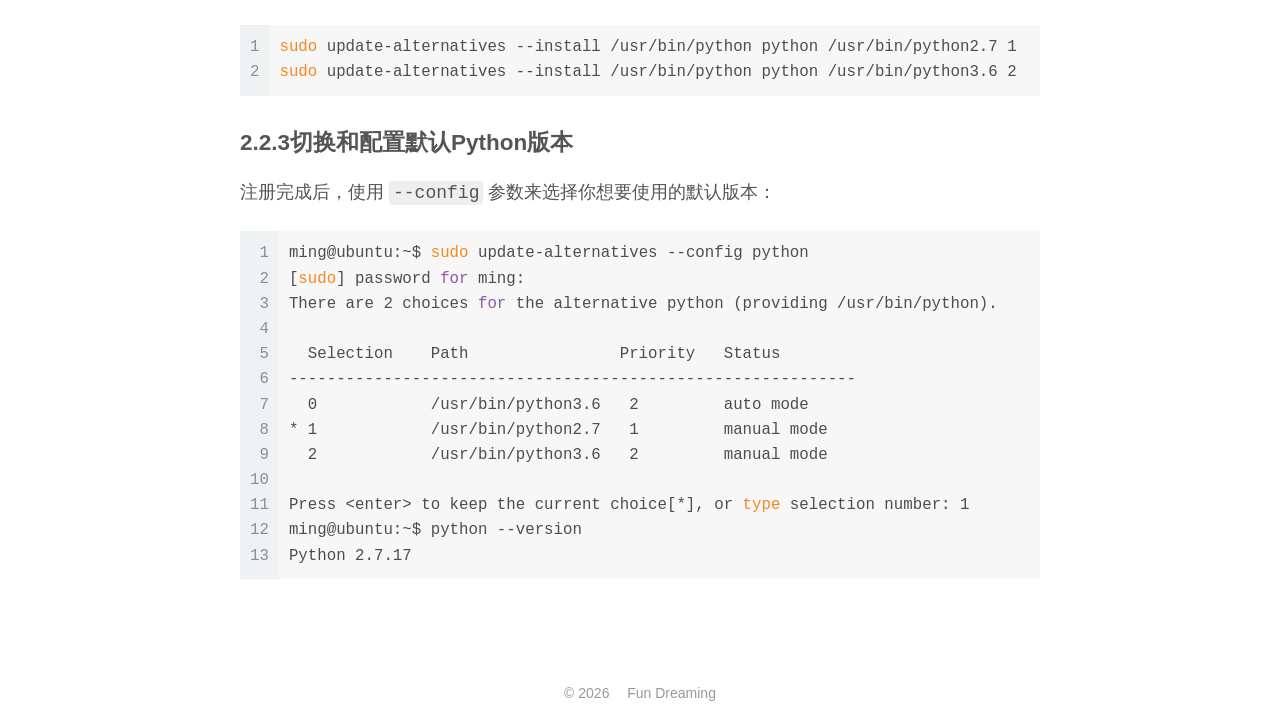
==== commit 1663c393: "Site updated: 2026-03-08 11:02:16" ====
--- a/index.html
+++ b/index.html
@@ -176,7 +176,7 @@
                   <i class="fa fa-calendar-check-o"></i>
                 </span>
                 <span class="post-meta-item-text">更新于</span>
-                <time title="修改时间：2026-03-08 10:58:26" itemprop="dateModified" datetime="2026-03-08T10:58:26+08:00">2026-03-08</time>
+                <time title="修改时间：2026-03-08 11:01:58" itemprop="dateModified" datetime="2026-03-08T11:01:58+08:00">2026-03-08</time>
               </span>
 
           
@@ -191,10 +191,10 @@
 
       
           <p>随着物联网和智能终端的高速迭代，MIPI DSI接口屏幕逐渐占据了嵌入式显示的半壁江山。本文将记录某3.1寸MIPI显示屏的Linux驱动过程，分为三部分：背光驱动（GP7101），显示芯片驱动（ST7701S），触摸驱动。</p>
-<h2 id="1背光驱动"><a href="#1背光驱动" class="headerlink" title="1背光驱动"></a>1背光驱动</h2><p>我们使用屏幕扩展板上的板载背光电路给3.1寸屏幕背光供电，扩展板板载背光电路PWM脚是通过GP7101芯片实现。所以我们需要编写一个GP7101驱动，相关原理图如图1-1：</p>
+<h2 id="背光驱动"><a href="#背光驱动" class="headerlink" title="背光驱动"></a>背光驱动</h2><p>我们使用屏幕扩展板上的板载背光电路给3.1寸屏幕背光供电，扩展板板载背光电路PWM脚是通过GP7101芯片实现。所以我们需要编写一个GP7101驱动，相关原理图如图1-1：</p>
 <img src="/2026/03/01/Linux%E9%A9%B1%E5%8A%A8%E5%AD%A6%E4%B9%A0-RK3566%E9%A9%B1%E5%8A%A8MIPI%E5%B1%8F%E5%B9%95/%E8%83%8C%E5%85%89%E7%94%B5%E8%B7%AF.png" class="" title="背光电路">
 
-<h3 id="1-1配置IO复用和电气属性"><a href="#1-1配置IO复用和电气属性" class="headerlink" title="1.1配置IO复用和电气属性"></a>1.1配置IO复用和电气属性</h3><p>由原理图知，GP7101使用I2C协议通讯，通过GPIO0_B3和GPIO0_B4引脚挂载在泰山派I2C1总线上。因此，要配置I2C1节点，首先应该检查相关引脚的复用和电气属性是否配置正确。打开<code>tspi-rk3566-user-v10-linux.dts</code>文件，这是顶层设备树。按照该设备树文件的包含文件层层向下查找，可以在<code>rk3568-pinctrl.dtsi</code>中看到如下代码：</p>
+<h3 id="配置IO复用和电气属性"><a href="#配置IO复用和电气属性" class="headerlink" title="配置IO复用和电气属性"></a>配置IO复用和电气属性</h3><p>由原理图知，GP7101使用I2C协议通讯，通过GPIO0_B3和GPIO0_B4引脚挂载在泰山派I2C1总线上。因此，要配置I2C1节点，首先应该检查相关引脚的复用和电气属性是否配置正确。打开<code>tspi-rk3566-user-v10-linux.dts</code>文件，这是顶层设备树。按照该设备树文件的包含文件层层向下查找，可以在<code>rk3568-pinctrl.dtsi</code>中看到如下代码：</p>
 <figure class="highlight c"><table><tr><td class="gutter"><pre><span class="line">1</span><br><span class="line">2</span><br><span class="line">3</span><br><span class="line">4</span><br><span class="line">5</span><br><span class="line">6</span><br><span class="line">7</span><br><span class="line">8</span><br><span class="line">9</span><br><span class="line">10</span><br><span class="line">11</span><br><span class="line">12</span><br></pre></td><td class="code"><pre><span class="line">&amp;pinctrl &#123;</span><br><span class="line">	i2c1 &#123;</span><br><span class="line">		/omit-<span class="keyword">if</span>-no-ref/</span><br><span class="line">		i2c1_xfer: i2c1-xfer &#123;</span><br><span class="line">			rockchip,pins =</span><br><span class="line">				<span class="comment">/* i2c1_scl */</span></span><br><span class="line">				&lt;<span class="number">0</span> RK_PB3 <span class="number">1</span> &amp;pcfg_pull_none_smt&gt;,</span><br><span class="line">				<span class="comment">/* i2c1_sda */</span></span><br><span class="line">				&lt;<span class="number">0</span> RK_PB4 <span class="number">1</span> &amp;pcfg_pull_none_smt&gt;;</span><br><span class="line">		&#125;;</span><br><span class="line">	&#125;;  </span><br><span class="line">&#125;;</span><br></pre></td></tr></table></figure>
 
 <p>这段代码向<code>pinctrl</code>节点追加了名为<code>i2c1</code>的节点，并在该节点下创建了名为<code>i2c1_xfer</code>的节点，在该节点中进行了IO电气属性和复用配置。<code>&lt;0 RK_PB3 1 &amp;pcfg_pull_none_smt&gt;</code>中：</p>
@@ -211,7 +211,7 @@
 <p>这里特别说一下复用编号。各个引脚的复用编号含义可以在数据手册<code>Rockchip RK3568 TRM Part1 V1.1-20210301</code>中找到，如图：</p>
 <img src="/2026/03/01/Linux%E9%A9%B1%E5%8A%A8%E5%AD%A6%E4%B9%A0-RK3566%E9%A9%B1%E5%8A%A8MIPI%E5%B1%8F%E5%B9%95/IO%E5%A4%8D%E7%94%A8.png" class="" title="IO复用">
 
-<h3 id="1-2添加GP7101子节点"><a href="#1-2添加GP7101子节点" class="headerlink" title="1.2添加GP7101子节点"></a>1.2添加GP7101子节点</h3><p>配置好IO属性之后，就可以在I2C1下添加子节点了。打开<code>tspi-rk3566-dsi-v10.dtsi</code>，添加如下内容：</p>
+<h3 id="添加GP7101子节点"><a href="#添加GP7101子节点" class="headerlink" title="添加GP7101子节点"></a>添加GP7101子节点</h3><p>配置好IO属性之后，就可以在I2C1下添加子节点了。打开<code>tspi-rk3566-dsi-v10.dtsi</code>，添加如下内容：</p>
 <figure class="highlight c"><table><tr><td class="gutter"><pre><span class="line">1</span><br><span class="line">2</span><br><span class="line">3</span><br><span class="line">4</span><br><span class="line">5</span><br><span class="line">6</span><br><span class="line">7</span><br><span class="line">8</span><br><span class="line">9</span><br></pre></td><td class="code"><pre><span class="line">&amp;i2c1 &#123;              <span class="comment">// 引用名为i2c1的节点</span></span><br><span class="line">    status = <span class="string">&quot;okay&quot;</span>; <span class="comment">// 状态为&quot;okay&quot;，表示此节点是可用和配置正确的</span></span><br><span class="line">    GP7101@<span class="number">58</span> &#123;      <span class="comment">// 定义一个子节点，名字为GP7101，地址为58</span></span><br><span class="line">        compatible = <span class="string">&quot;gp7101-backlight&quot;</span>;   <span class="comment">// 该节点与&quot;gp7101-backlight&quot;兼容，</span></span><br><span class="line">        reg = &lt;<span class="number">0x58</span>&gt;;                      <span class="comment">// GP7101地址0x58</span></span><br><span class="line">        max-brightness-levels = &lt;<span class="number">255</span>&gt;;     <span class="comment">// 背光亮度的最大级别是255</span></span><br><span class="line">        <span class="keyword">default</span>-brightness-level = &lt;<span class="number">100</span>&gt;;  <span class="comment">// 默认的背光亮度级别是100</span></span><br><span class="line">    &#125;;</span><br><span class="line">&#125;;</span><br></pre></td></tr></table></figure>
 
 <p>其中，GP7101的地址可以在它的数据手册中找到，去掉读写位之后，可以读出地址为0x58：</p>
@@ -224,7 +224,7 @@
 <figure class="highlight bash"><table><tr><td class="gutter"><pre><span class="line">1</span><br><span class="line">2</span><br><span class="line">3</span><br><span class="line">4</span><br><span class="line">5</span><br><span class="line">6</span><br><span class="line">7</span><br><span class="line">8</span><br><span class="line">9</span><br><span class="line">10</span><br><span class="line">11</span><br><span class="line">12</span><br><span class="line">13</span><br><span class="line">14</span><br></pre></td><td class="code"><pre><span class="line">root@RK356X:/# i2cdetect 1</span><br><span class="line">WARNING! This program can confuse your I2C bus, cause data loss and worse!</span><br><span class="line">I will probe file /dev/i2c-1.</span><br><span class="line">I will probe address range 0x08-0x77.</span><br><span class="line">Continue? [Y/n] y</span><br><span class="line">     0  1  2  3  4  5  6  7  8  9  a  b  c  d  e  f</span><br><span class="line">00:                         -- -- -- -- -- -- -- --</span><br><span class="line">10: -- -- -- -- -- -- -- -- -- -- -- -- -- -- -- --</span><br><span class="line">20: -- -- -- -- -- -- -- -- -- -- -- -- -- -- -- --</span><br><span class="line">30: -- -- -- -- -- -- -- -- 38 -- -- -- -- -- -- --</span><br><span class="line">40: -- -- -- -- -- -- -- -- -- -- -- -- -- -- -- --</span><br><span class="line">50: -- -- -- -- -- -- -- -- 58 -- -- -- -- -- -- --</span><br><span class="line">60: -- -- -- -- -- -- -- -- -- -- -- -- -- -- -- --</span><br><span class="line">70: -- -- -- -- -- -- -- --</span><br></pre></td></tr></table></figure>
 
 <p>可以看到，扫描到两个设备，地址分别是<code>0x38</code>和<code>0x58</code></p>
-<h3 id="1-3创建GP7101驱动"><a href="#1-3创建GP7101驱动" class="headerlink" title="1.3创建GP7101驱动"></a>1.3创建GP7101驱动</h3><p>直接在<code>/home/ming/rk3566/kernel/drivers/video/backlight</code>目录下创建<code>my_gp7101_bl</code>文件夹存放我们的驱动和Makefile，Makefile中将驱动编译为模块：</p>
+<h3 id="创建GP7101驱动"><a href="#创建GP7101驱动" class="headerlink" title="创建GP7101驱动"></a>创建GP7101驱动</h3><p>直接在<code>/home/ming/rk3566/kernel/drivers/video/backlight</code>目录下创建<code>my_gp7101_bl</code>文件夹存放我们的驱动和Makefile，Makefile中将驱动编译为模块：</p>
 <figure class="highlight bash"><table><tr><td class="gutter"><pre><span class="line">1</span><br></pre></td><td class="code"><pre><span class="line">obj-m   += gp7101_bl.o</span><br></pre></td></tr></table></figure>
 
 <p>上层Makefile中添加Makefile的调用：</p>
--- a/css/main.css
+++ b/css/main.css
@@ -1198,7 +1198,7 @@
 }
 .links-of-author a::before,
 .links-of-author span.exturl::before {
-  background: #7c6bb1;
+  background: #01ffff;
   border-radius: 50%;
   content: ' ';
   display: inline-block;
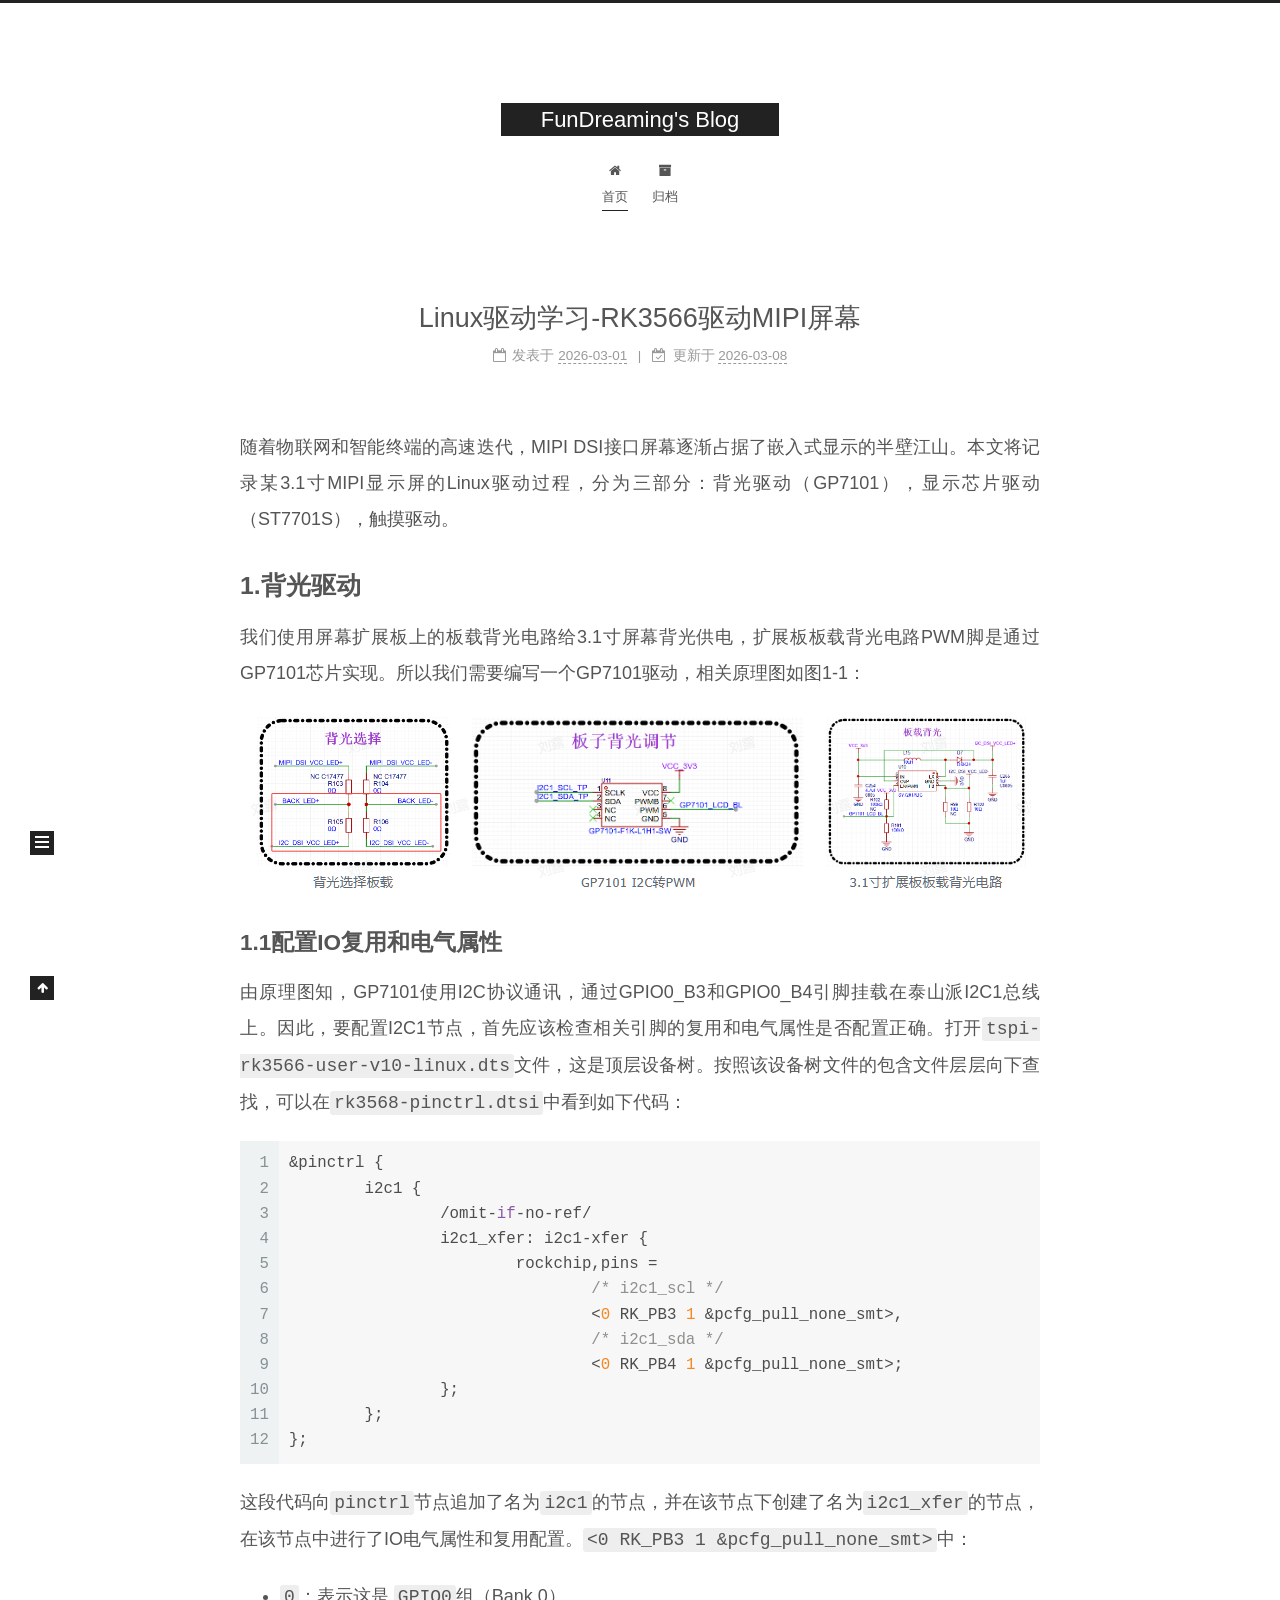
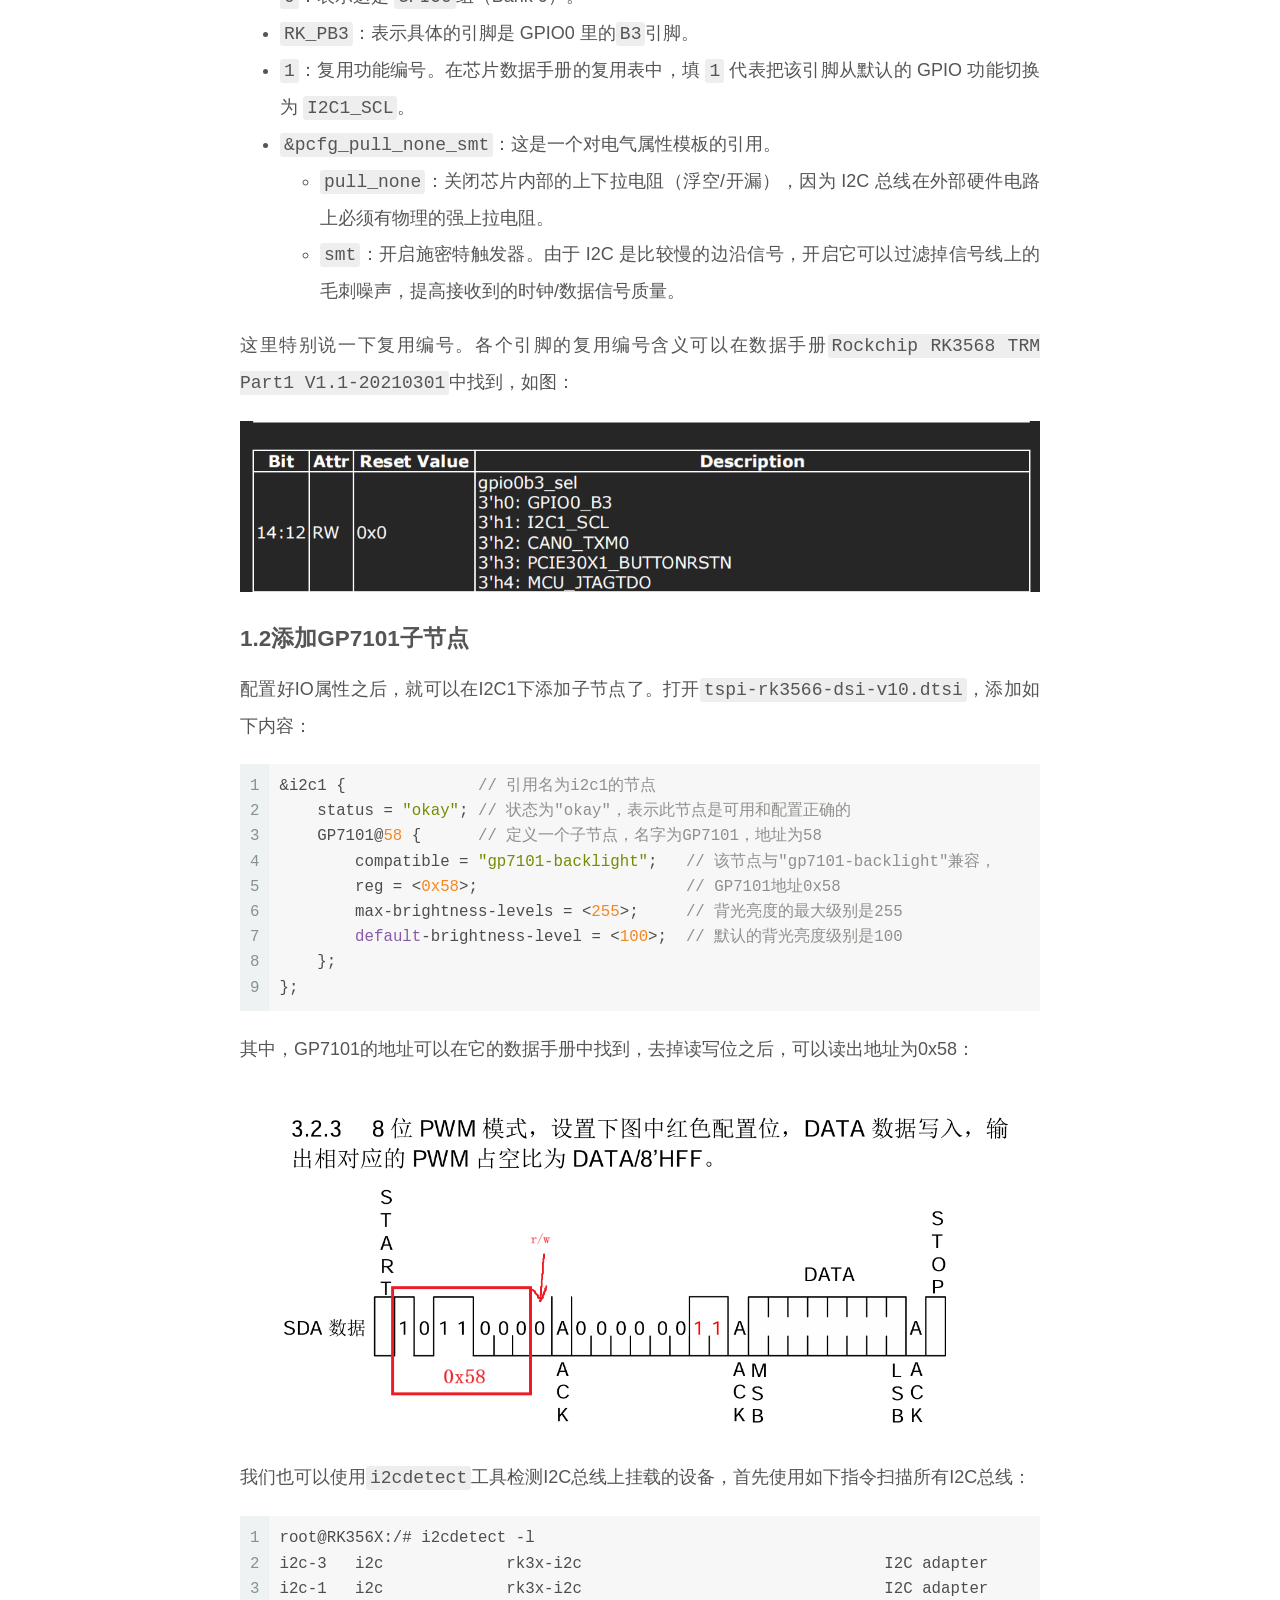
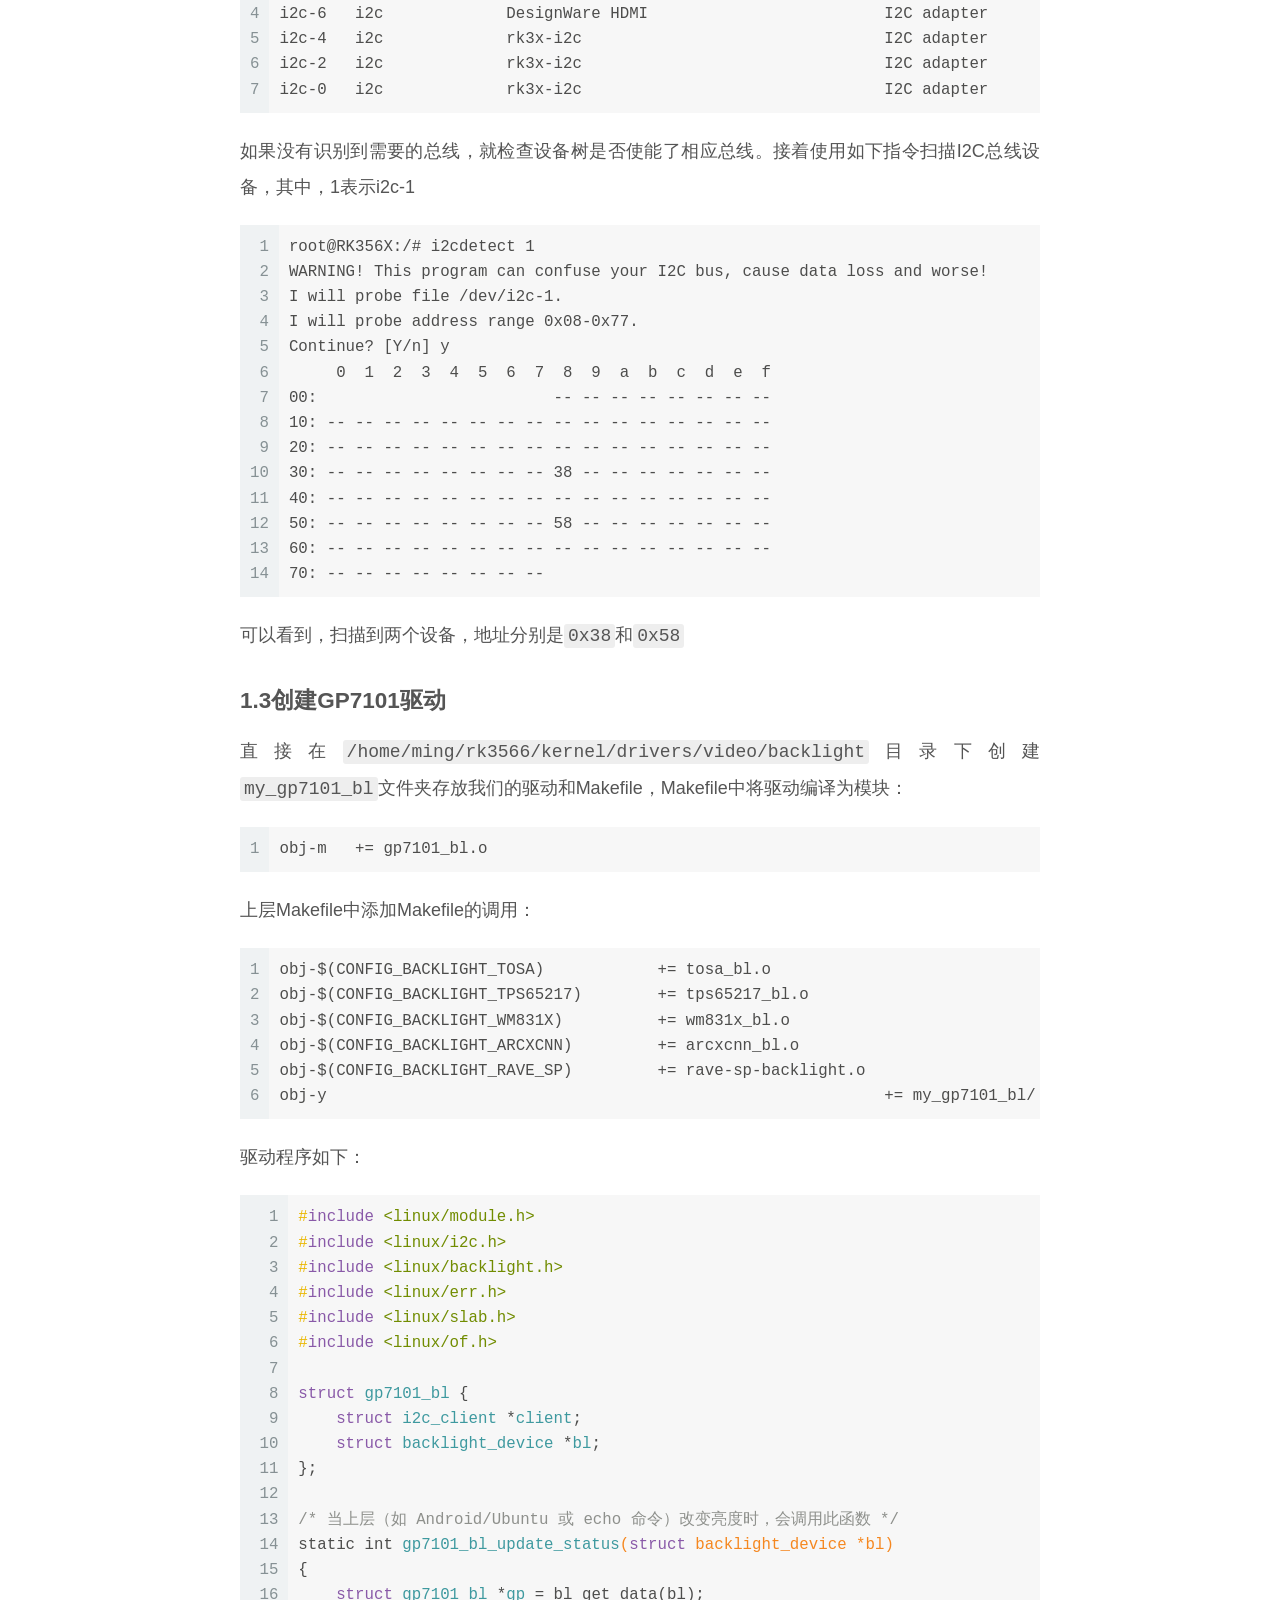
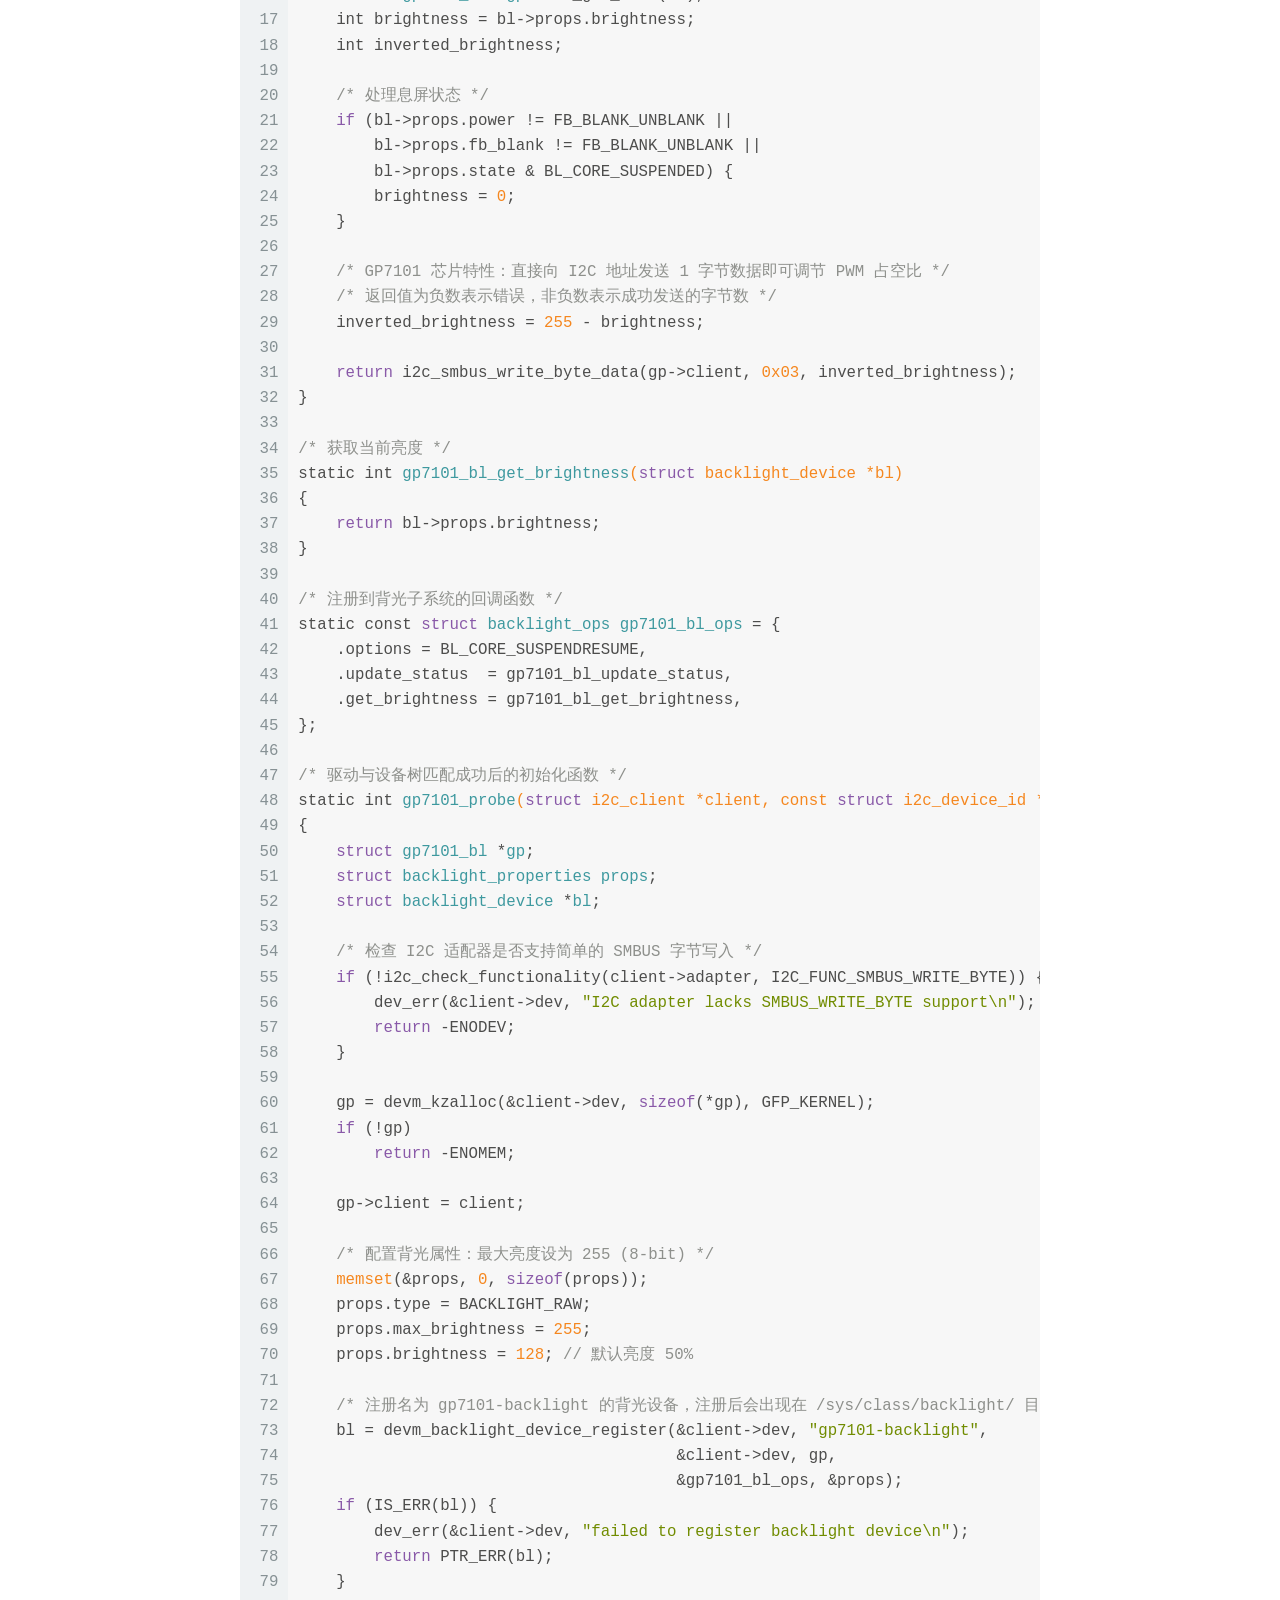
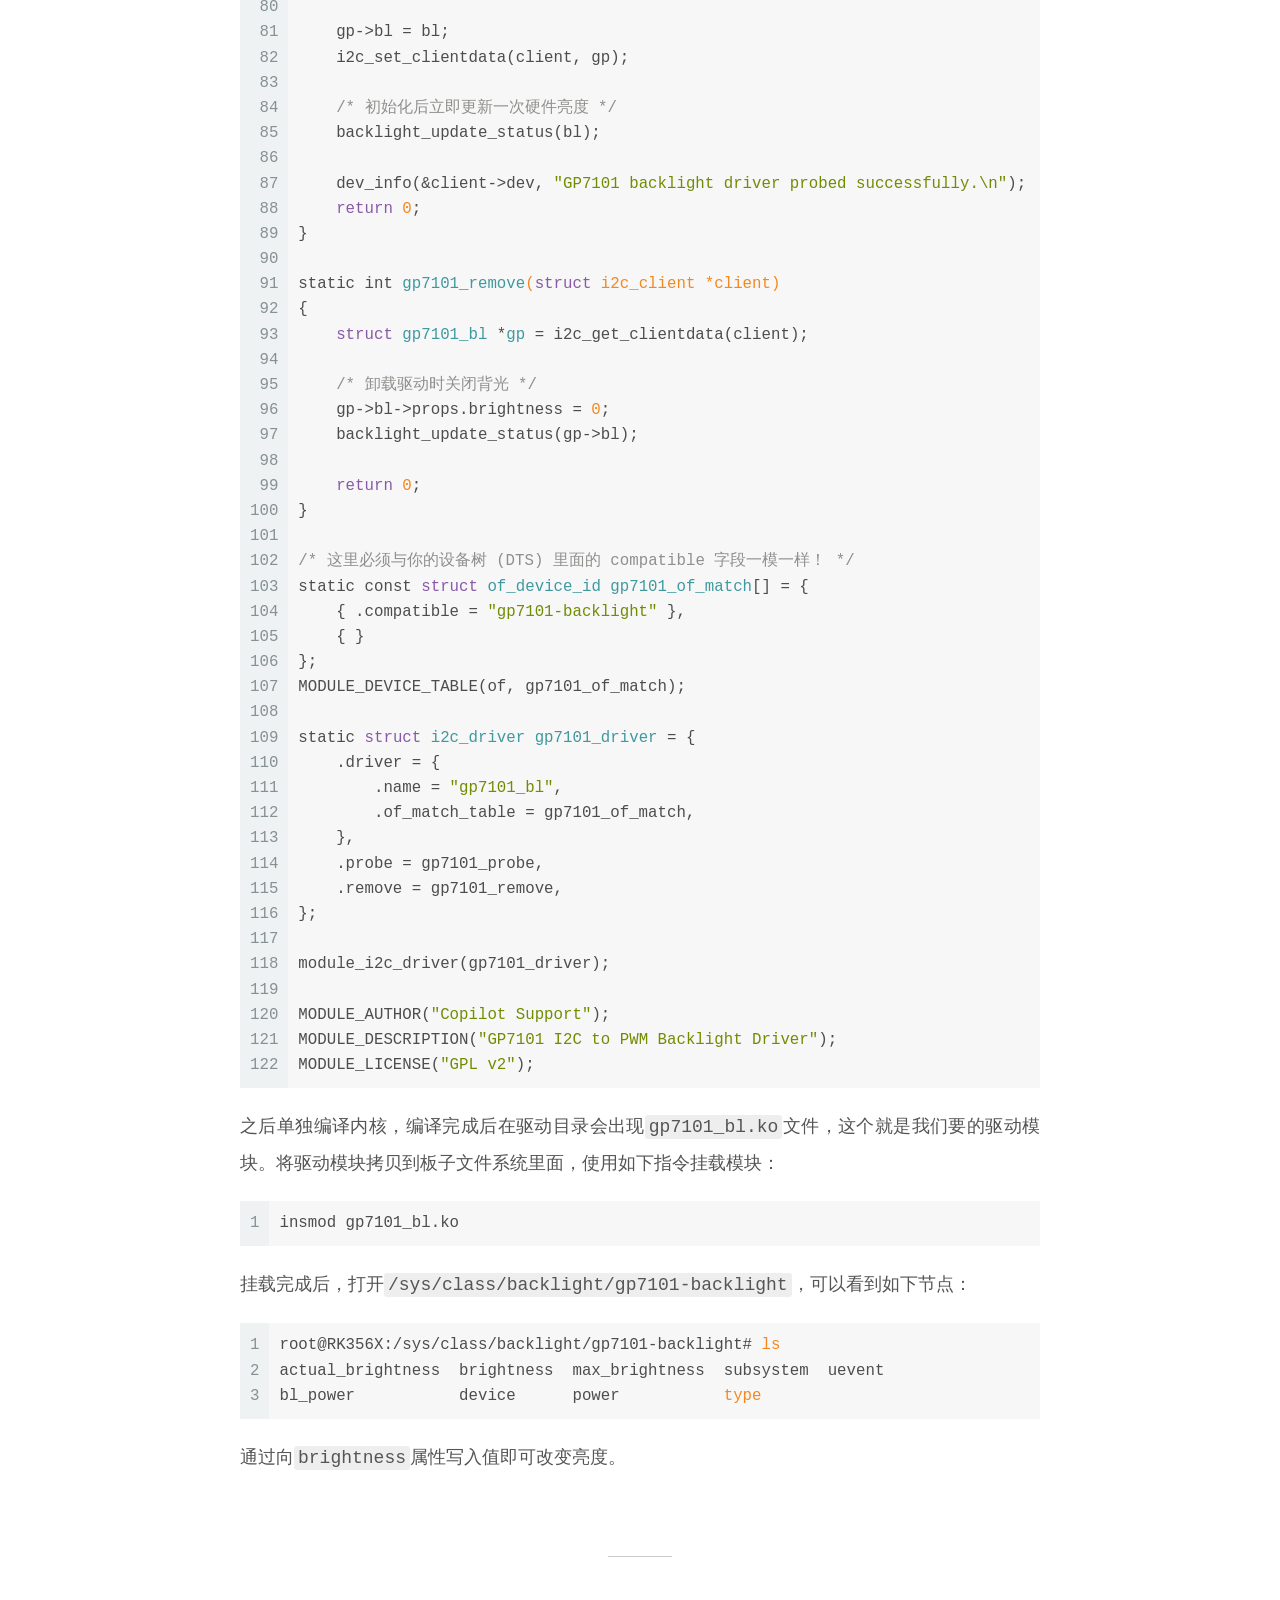
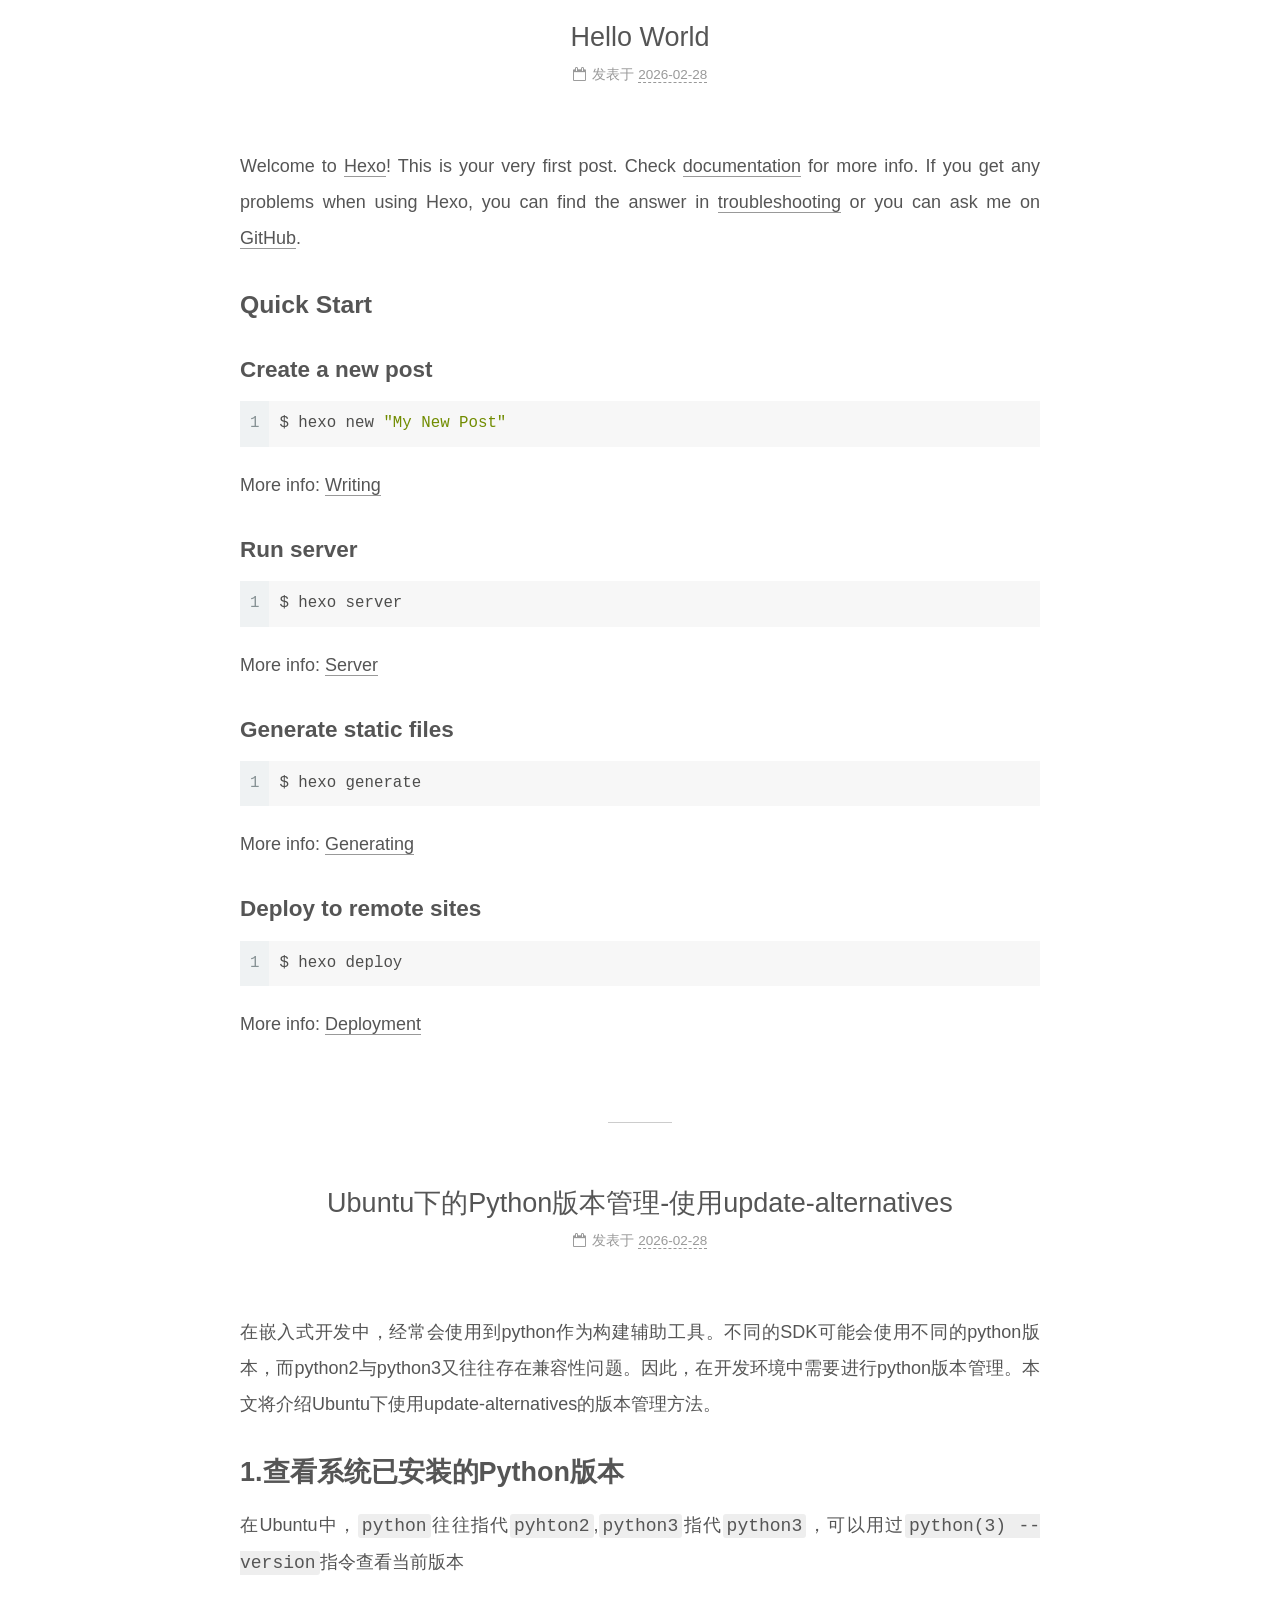
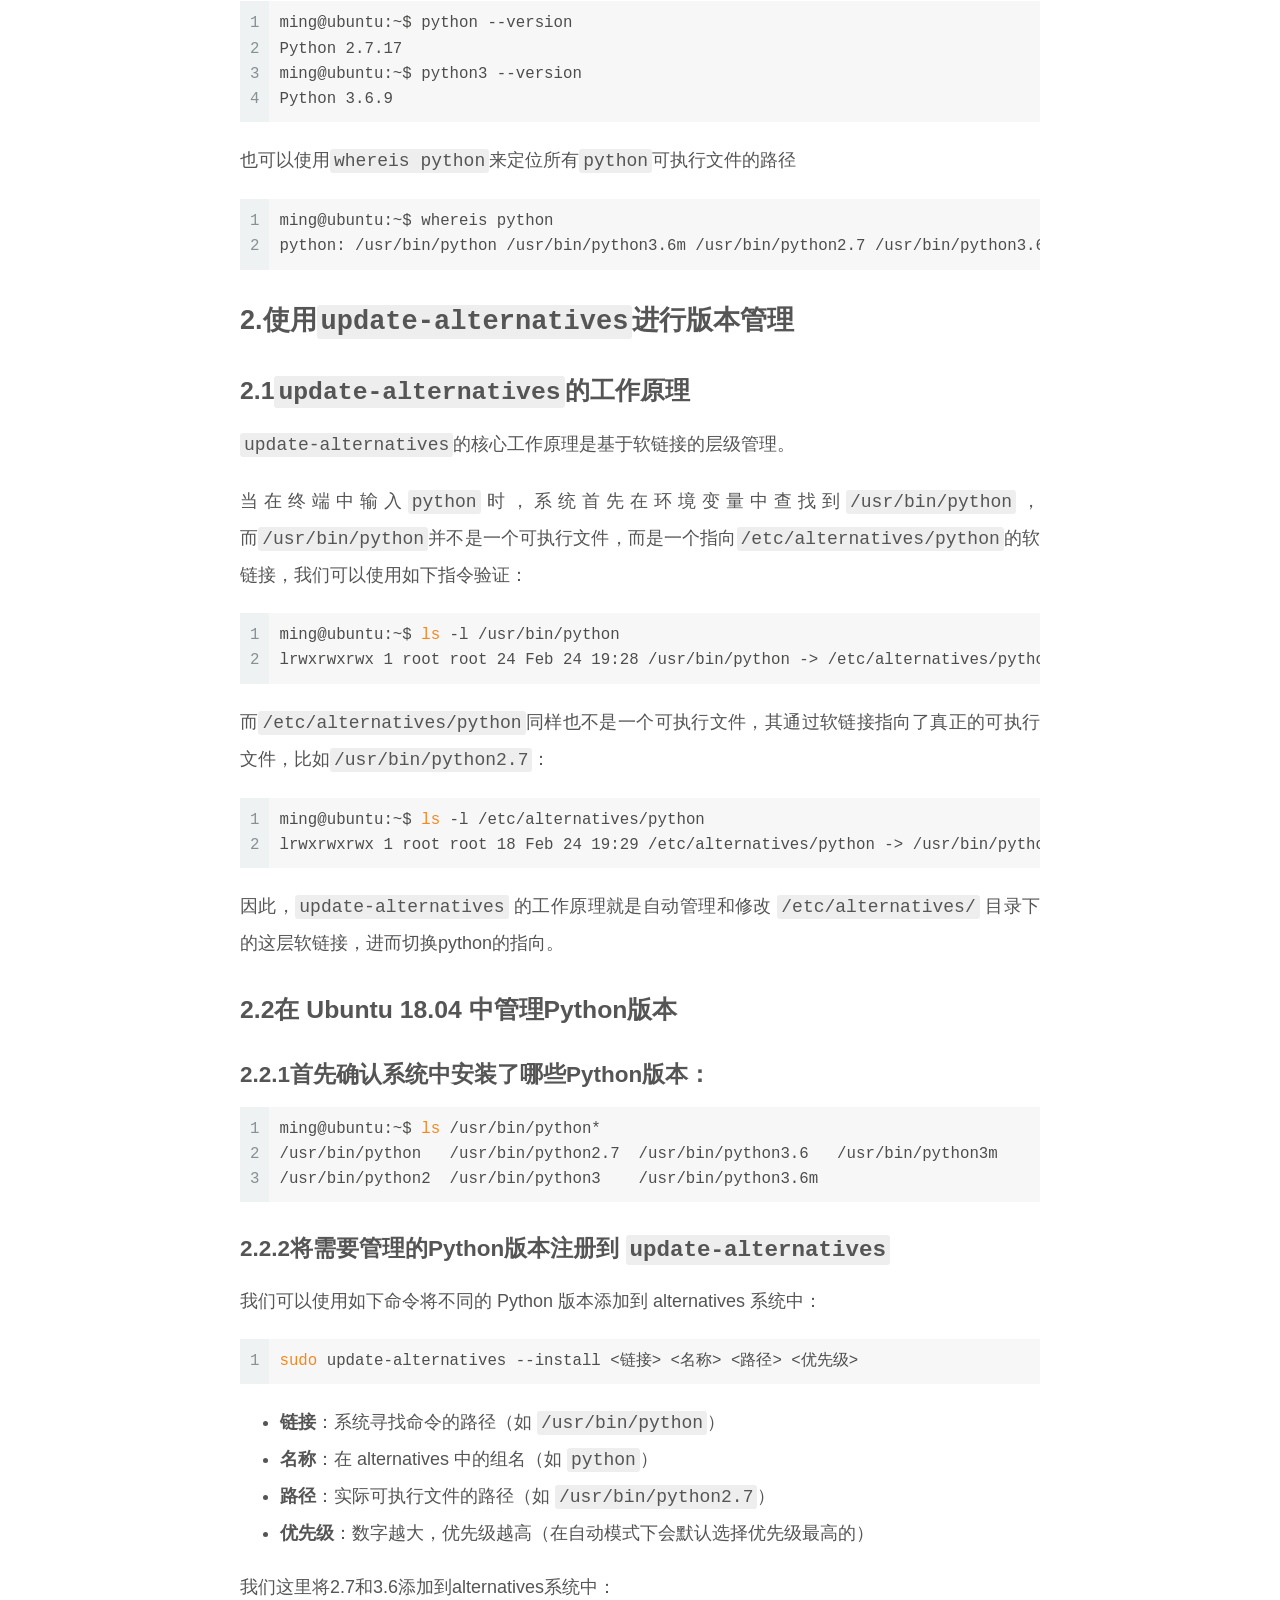
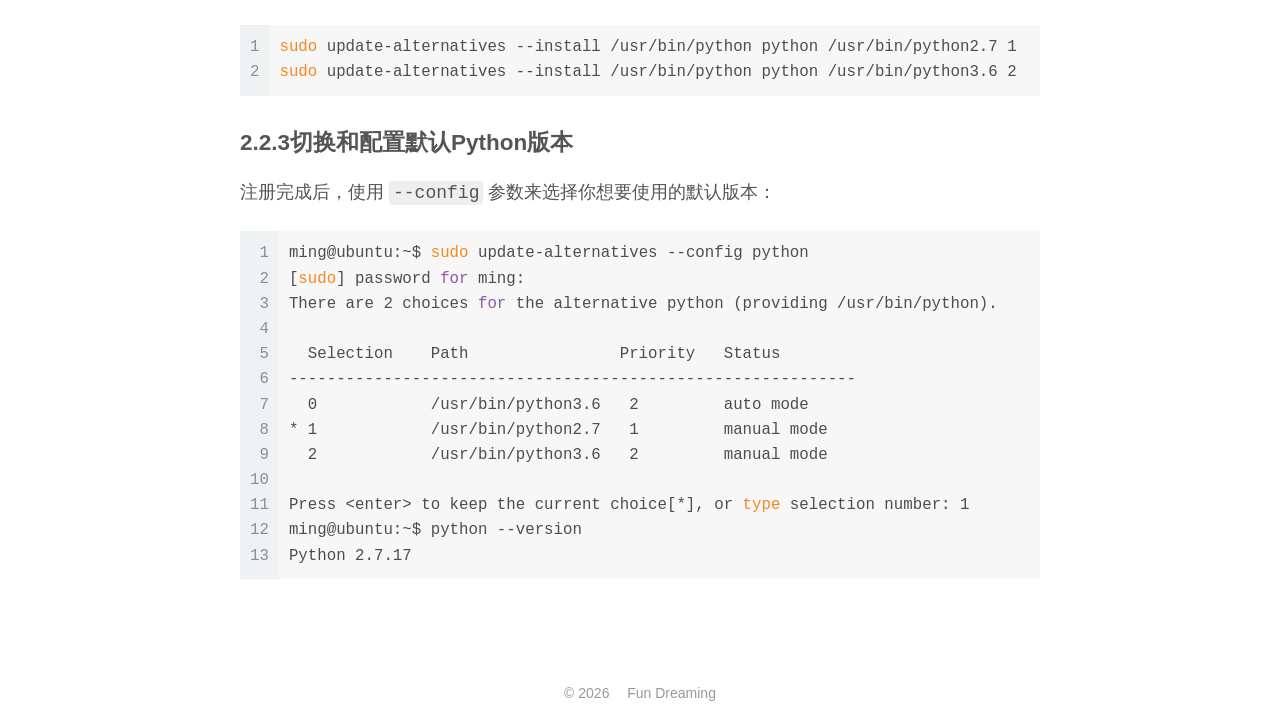
==== commit d517d4f7: "Site updated: 2026-03-08 11:07:56" ====
--- a/index.html
+++ b/index.html
@@ -176,7 +176,7 @@
                   <i class="fa fa-calendar-check-o"></i>
                 </span>
                 <span class="post-meta-item-text">更新于</span>
-                <time title="修改时间：2026-03-08 11:01:58" itemprop="dateModified" datetime="2026-03-08T11:01:58+08:00">2026-03-08</time>
+                <time title="修改时间：2026-03-08 11:07:41" itemprop="dateModified" datetime="2026-03-08T11:07:41+08:00">2026-03-08</time>
               </span>
 
           
@@ -191,10 +191,10 @@
 
       
           <p>随着物联网和智能终端的高速迭代，MIPI DSI接口屏幕逐渐占据了嵌入式显示的半壁江山。本文将记录某3.1寸MIPI显示屏的Linux驱动过程，分为三部分：背光驱动（GP7101），显示芯片驱动（ST7701S），触摸驱动。</p>
-<h2 id="背光驱动"><a href="#背光驱动" class="headerlink" title="背光驱动"></a>背光驱动</h2><p>我们使用屏幕扩展板上的板载背光电路给3.1寸屏幕背光供电，扩展板板载背光电路PWM脚是通过GP7101芯片实现。所以我们需要编写一个GP7101驱动，相关原理图如图1-1：</p>
+<h2 id="1-背光驱动"><a href="#1-背光驱动" class="headerlink" title="1.背光驱动"></a>1.背光驱动</h2><p>我们使用屏幕扩展板上的板载背光电路给3.1寸屏幕背光供电，扩展板板载背光电路PWM脚是通过GP7101芯片实现。所以我们需要编写一个GP7101驱动，相关原理图如图1-1：</p>
 <img src="/2026/03/01/Linux%E9%A9%B1%E5%8A%A8%E5%AD%A6%E4%B9%A0-RK3566%E9%A9%B1%E5%8A%A8MIPI%E5%B1%8F%E5%B9%95/%E8%83%8C%E5%85%89%E7%94%B5%E8%B7%AF.png" class="" title="背光电路">
 
-<h3 id="配置IO复用和电气属性"><a href="#配置IO复用和电气属性" class="headerlink" title="配置IO复用和电气属性"></a>配置IO复用和电气属性</h3><p>由原理图知，GP7101使用I2C协议通讯，通过GPIO0_B3和GPIO0_B4引脚挂载在泰山派I2C1总线上。因此，要配置I2C1节点，首先应该检查相关引脚的复用和电气属性是否配置正确。打开<code>tspi-rk3566-user-v10-linux.dts</code>文件，这是顶层设备树。按照该设备树文件的包含文件层层向下查找，可以在<code>rk3568-pinctrl.dtsi</code>中看到如下代码：</p>
+<h3 id="1-1配置IO复用和电气属性"><a href="#1-1配置IO复用和电气属性" class="headerlink" title="1.1配置IO复用和电气属性"></a>1.1配置IO复用和电气属性</h3><p>由原理图知，GP7101使用I2C协议通讯，通过GPIO0_B3和GPIO0_B4引脚挂载在泰山派I2C1总线上。因此，要配置I2C1节点，首先应该检查相关引脚的复用和电气属性是否配置正确。打开<code>tspi-rk3566-user-v10-linux.dts</code>文件，这是顶层设备树。按照该设备树文件的包含文件层层向下查找，可以在<code>rk3568-pinctrl.dtsi</code>中看到如下代码：</p>
 <figure class="highlight c"><table><tr><td class="gutter"><pre><span class="line">1</span><br><span class="line">2</span><br><span class="line">3</span><br><span class="line">4</span><br><span class="line">5</span><br><span class="line">6</span><br><span class="line">7</span><br><span class="line">8</span><br><span class="line">9</span><br><span class="line">10</span><br><span class="line">11</span><br><span class="line">12</span><br></pre></td><td class="code"><pre><span class="line">&amp;pinctrl &#123;</span><br><span class="line">	i2c1 &#123;</span><br><span class="line">		/omit-<span class="keyword">if</span>-no-ref/</span><br><span class="line">		i2c1_xfer: i2c1-xfer &#123;</span><br><span class="line">			rockchip,pins =</span><br><span class="line">				<span class="comment">/* i2c1_scl */</span></span><br><span class="line">				&lt;<span class="number">0</span> RK_PB3 <span class="number">1</span> &amp;pcfg_pull_none_smt&gt;,</span><br><span class="line">				<span class="comment">/* i2c1_sda */</span></span><br><span class="line">				&lt;<span class="number">0</span> RK_PB4 <span class="number">1</span> &amp;pcfg_pull_none_smt&gt;;</span><br><span class="line">		&#125;;</span><br><span class="line">	&#125;;  </span><br><span class="line">&#125;;</span><br></pre></td></tr></table></figure>
 
 <p>这段代码向<code>pinctrl</code>节点追加了名为<code>i2c1</code>的节点，并在该节点下创建了名为<code>i2c1_xfer</code>的节点，在该节点中进行了IO电气属性和复用配置。<code>&lt;0 RK_PB3 1 &amp;pcfg_pull_none_smt&gt;</code>中：</p>
@@ -211,7 +211,7 @@
 <p>这里特别说一下复用编号。各个引脚的复用编号含义可以在数据手册<code>Rockchip RK3568 TRM Part1 V1.1-20210301</code>中找到，如图：</p>
 <img src="/2026/03/01/Linux%E9%A9%B1%E5%8A%A8%E5%AD%A6%E4%B9%A0-RK3566%E9%A9%B1%E5%8A%A8MIPI%E5%B1%8F%E5%B9%95/IO%E5%A4%8D%E7%94%A8.png" class="" title="IO复用">
 
-<h3 id="添加GP7101子节点"><a href="#添加GP7101子节点" class="headerlink" title="添加GP7101子节点"></a>添加GP7101子节点</h3><p>配置好IO属性之后，就可以在I2C1下添加子节点了。打开<code>tspi-rk3566-dsi-v10.dtsi</code>，添加如下内容：</p>
+<h3 id="1-2添加GP7101子节点"><a href="#1-2添加GP7101子节点" class="headerlink" title="1.2添加GP7101子节点"></a>1.2添加GP7101子节点</h3><p>配置好IO属性之后，就可以在I2C1下添加子节点了。打开<code>tspi-rk3566-dsi-v10.dtsi</code>，添加如下内容：</p>
 <figure class="highlight c"><table><tr><td class="gutter"><pre><span class="line">1</span><br><span class="line">2</span><br><span class="line">3</span><br><span class="line">4</span><br><span class="line">5</span><br><span class="line">6</span><br><span class="line">7</span><br><span class="line">8</span><br><span class="line">9</span><br></pre></td><td class="code"><pre><span class="line">&amp;i2c1 &#123;              <span class="comment">// 引用名为i2c1的节点</span></span><br><span class="line">    status = <span class="string">&quot;okay&quot;</span>; <span class="comment">// 状态为&quot;okay&quot;，表示此节点是可用和配置正确的</span></span><br><span class="line">    GP7101@<span class="number">58</span> &#123;      <span class="comment">// 定义一个子节点，名字为GP7101，地址为58</span></span><br><span class="line">        compatible = <span class="string">&quot;gp7101-backlight&quot;</span>;   <span class="comment">// 该节点与&quot;gp7101-backlight&quot;兼容，</span></span><br><span class="line">        reg = &lt;<span class="number">0x58</span>&gt;;                      <span class="comment">// GP7101地址0x58</span></span><br><span class="line">        max-brightness-levels = &lt;<span class="number">255</span>&gt;;     <span class="comment">// 背光亮度的最大级别是255</span></span><br><span class="line">        <span class="keyword">default</span>-brightness-level = &lt;<span class="number">100</span>&gt;;  <span class="comment">// 默认的背光亮度级别是100</span></span><br><span class="line">    &#125;;</span><br><span class="line">&#125;;</span><br></pre></td></tr></table></figure>
 
 <p>其中，GP7101的地址可以在它的数据手册中找到，去掉读写位之后，可以读出地址为0x58：</p>
@@ -224,7 +224,7 @@
 <figure class="highlight bash"><table><tr><td class="gutter"><pre><span class="line">1</span><br><span class="line">2</span><br><span class="line">3</span><br><span class="line">4</span><br><span class="line">5</span><br><span class="line">6</span><br><span class="line">7</span><br><span class="line">8</span><br><span class="line">9</span><br><span class="line">10</span><br><span class="line">11</span><br><span class="line">12</span><br><span class="line">13</span><br><span class="line">14</span><br></pre></td><td class="code"><pre><span class="line">root@RK356X:/# i2cdetect 1</span><br><span class="line">WARNING! This program can confuse your I2C bus, cause data loss and worse!</span><br><span class="line">I will probe file /dev/i2c-1.</span><br><span class="line">I will probe address range 0x08-0x77.</span><br><span class="line">Continue? [Y/n] y</span><br><span class="line">     0  1  2  3  4  5  6  7  8  9  a  b  c  d  e  f</span><br><span class="line">00:                         -- -- -- -- -- -- -- --</span><br><span class="line">10: -- -- -- -- -- -- -- -- -- -- -- -- -- -- -- --</span><br><span class="line">20: -- -- -- -- -- -- -- -- -- -- -- -- -- -- -- --</span><br><span class="line">30: -- -- -- -- -- -- -- -- 38 -- -- -- -- -- -- --</span><br><span class="line">40: -- -- -- -- -- -- -- -- -- -- -- -- -- -- -- --</span><br><span class="line">50: -- -- -- -- -- -- -- -- 58 -- -- -- -- -- -- --</span><br><span class="line">60: -- -- -- -- -- -- -- -- -- -- -- -- -- -- -- --</span><br><span class="line">70: -- -- -- -- -- -- -- --</span><br></pre></td></tr></table></figure>
 
 <p>可以看到，扫描到两个设备，地址分别是<code>0x38</code>和<code>0x58</code></p>
-<h3 id="创建GP7101驱动"><a href="#创建GP7101驱动" class="headerlink" title="创建GP7101驱动"></a>创建GP7101驱动</h3><p>直接在<code>/home/ming/rk3566/kernel/drivers/video/backlight</code>目录下创建<code>my_gp7101_bl</code>文件夹存放我们的驱动和Makefile，Makefile中将驱动编译为模块：</p>
+<h3 id="1-3创建GP7101驱动"><a href="#1-3创建GP7101驱动" class="headerlink" title="1.3创建GP7101驱动"></a>1.3创建GP7101驱动</h3><p>直接在<code>/home/ming/rk3566/kernel/drivers/video/backlight</code>目录下创建<code>my_gp7101_bl</code>文件夹存放我们的驱动和Makefile，Makefile中将驱动编译为模块：</p>
 <figure class="highlight bash"><table><tr><td class="gutter"><pre><span class="line">1</span><br></pre></td><td class="code"><pre><span class="line">obj-m   += gp7101_bl.o</span><br></pre></td></tr></table></figure>
 
 <p>上层Makefile中添加Makefile的调用：</p>
--- a/css/main.css
+++ b/css/main.css
@@ -1198,7 +1198,7 @@
 }
 .links-of-author a::before,
 .links-of-author span.exturl::before {
-  background: #01ffff;
+  background: #fcb4ff;
   border-radius: 50%;
   content: ' ';
   display: inline-block;
@@ -1342,7 +1342,7 @@
   white-space: nowrap;
 }
 .post-toc .nav .nav-child {
-  display: none;
+  display: block;
 }
 .post-toc .nav .active > .nav-child {
   display: block;
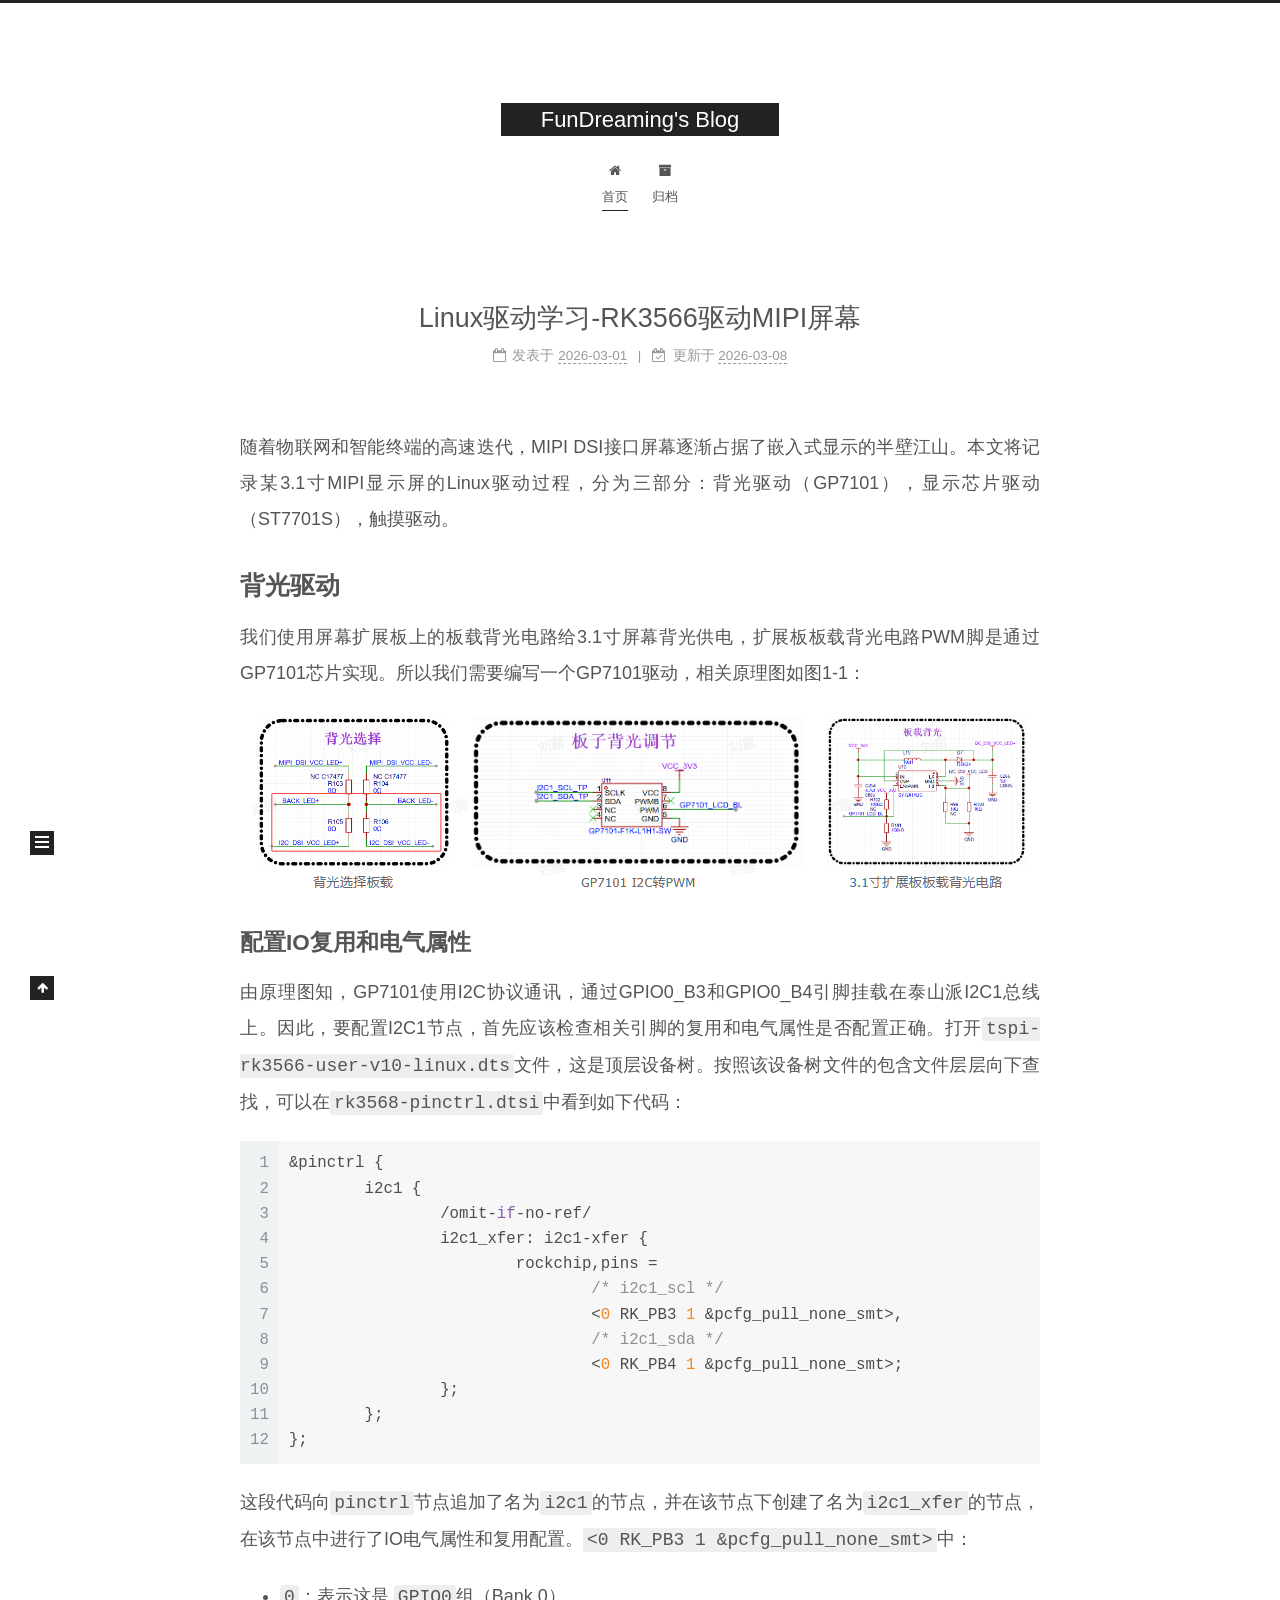
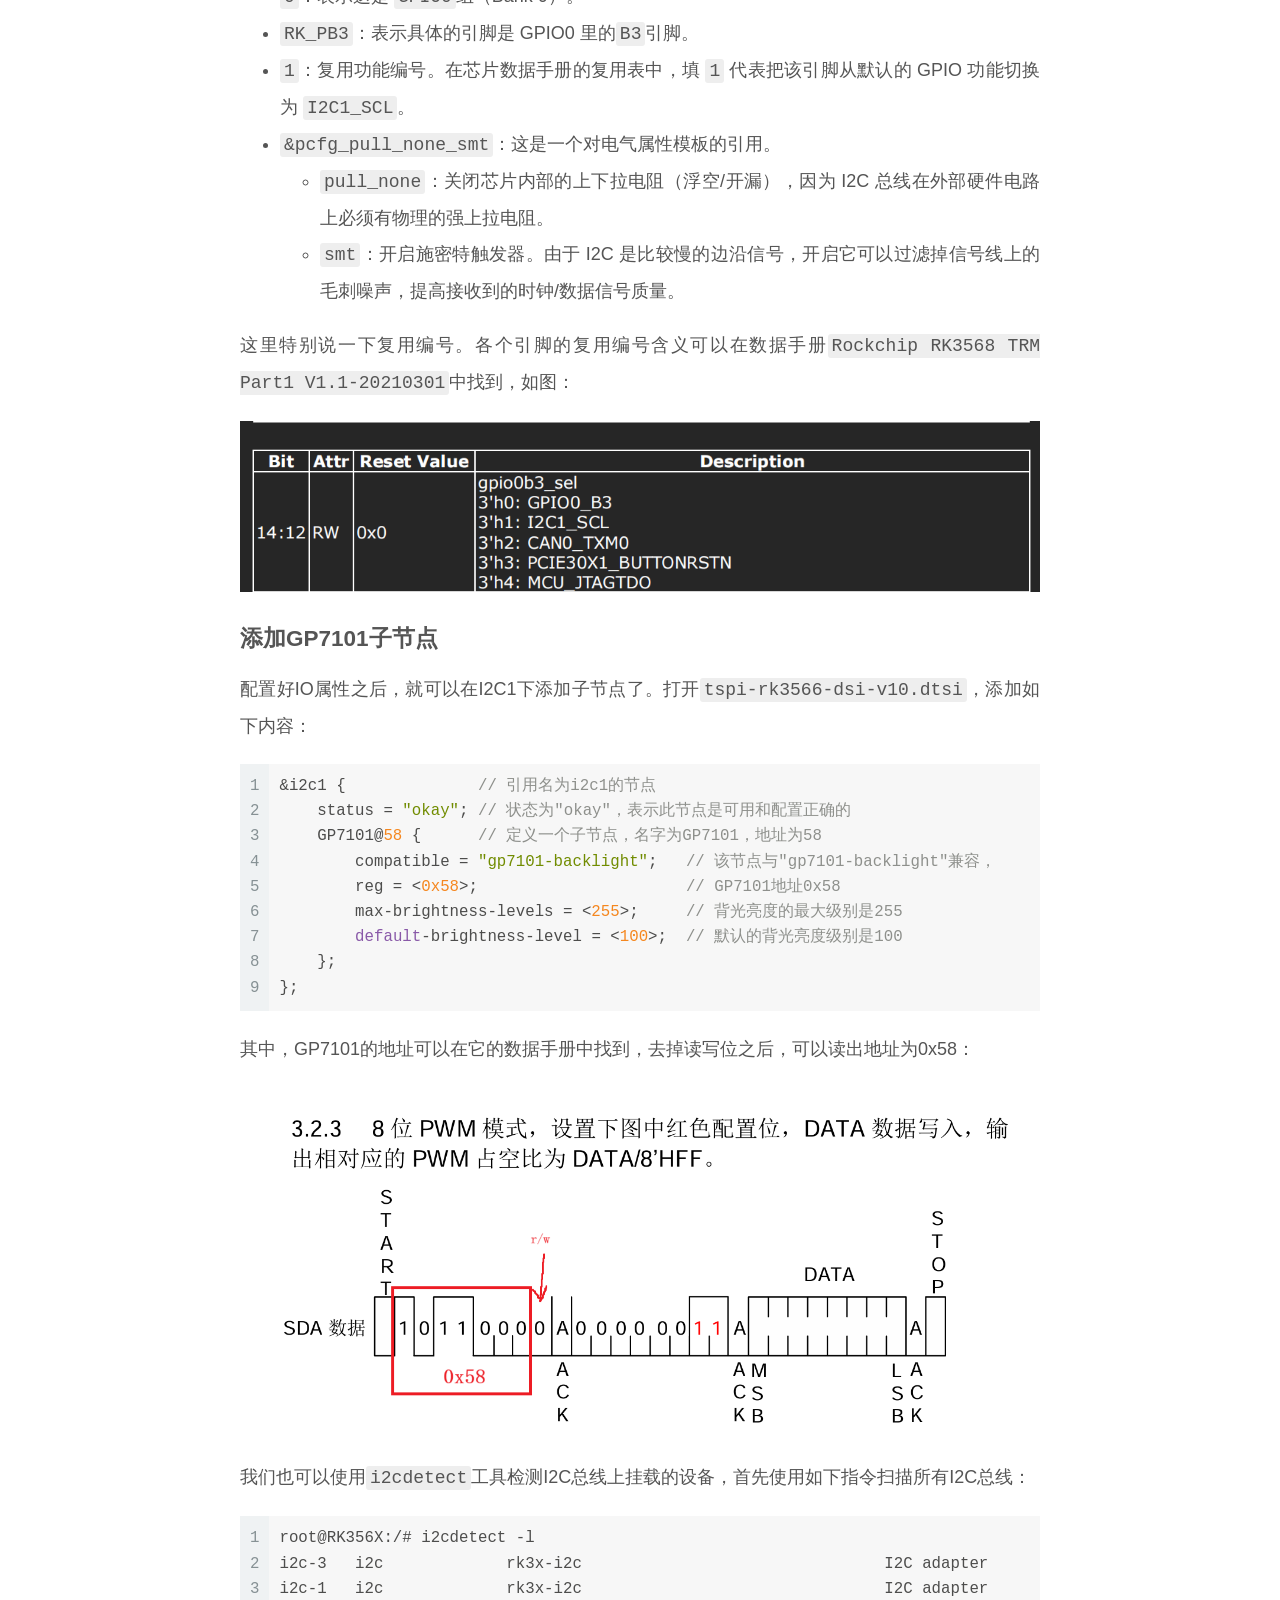
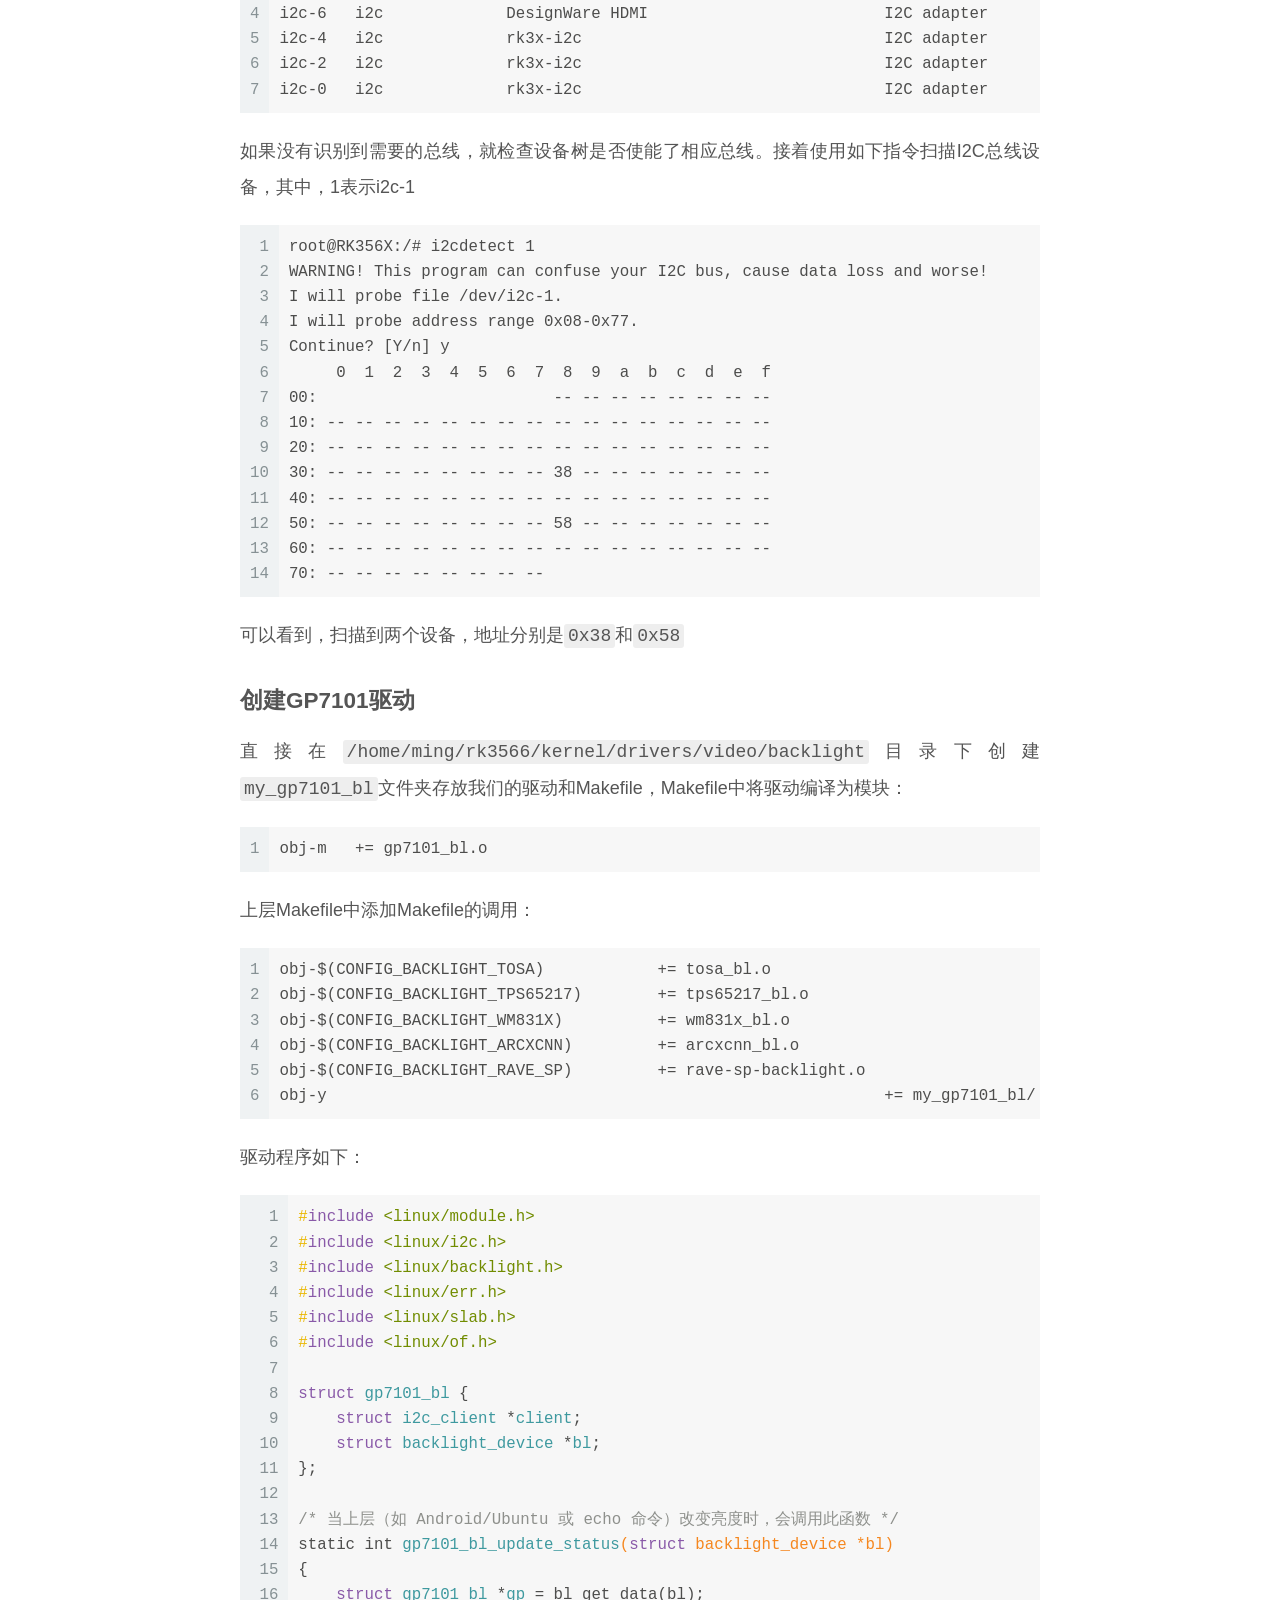
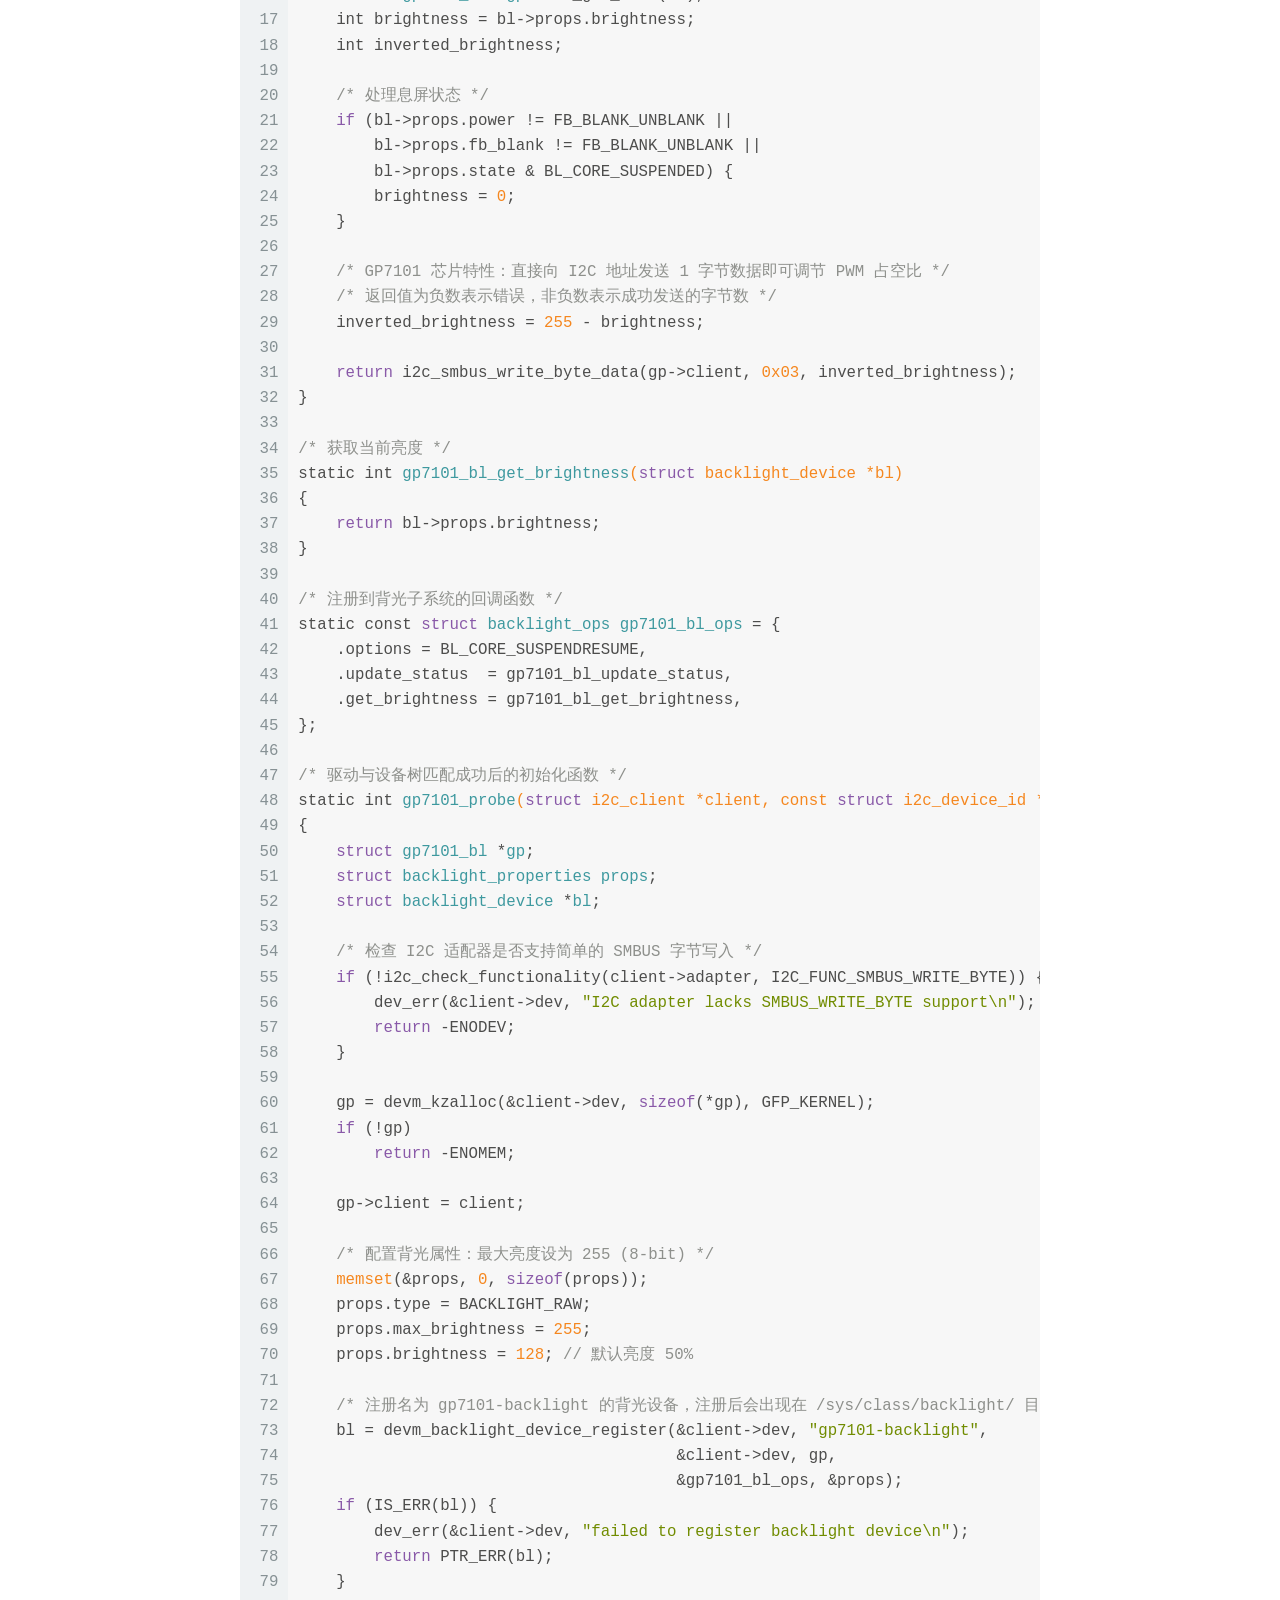
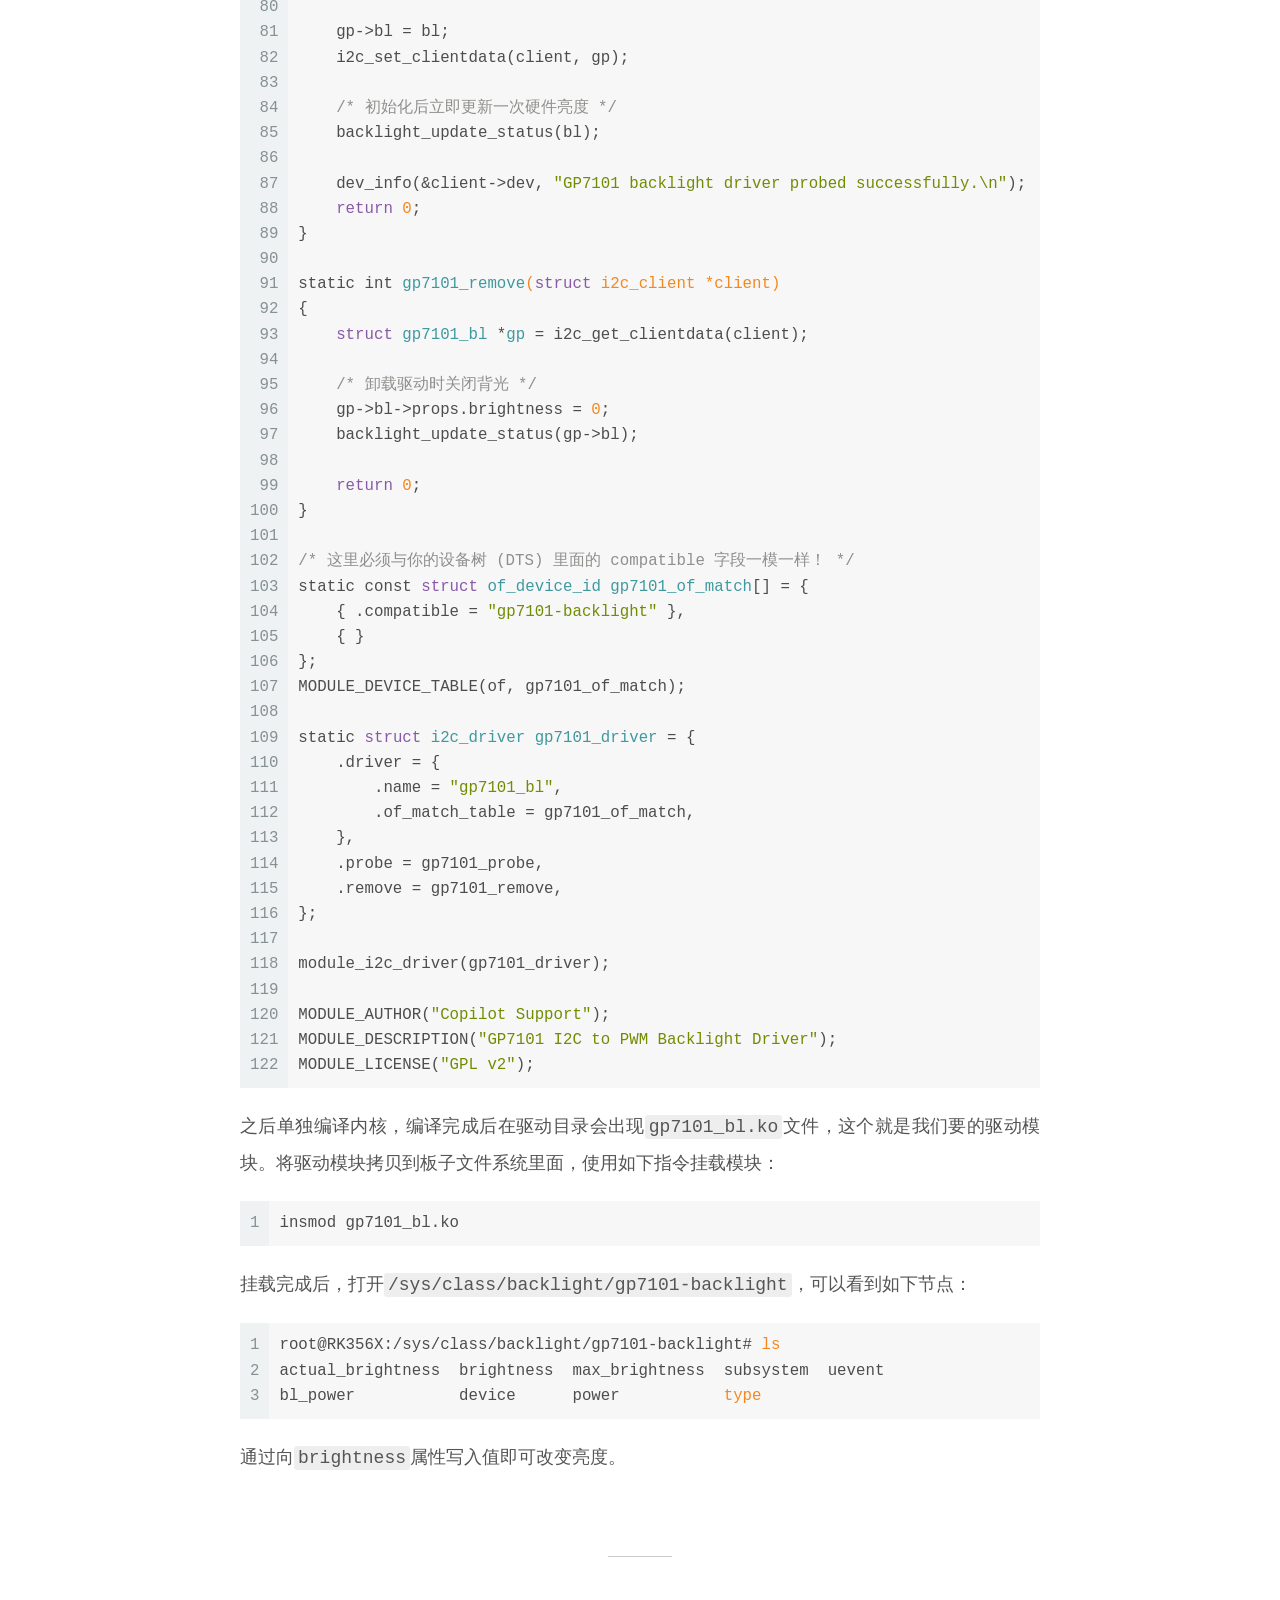
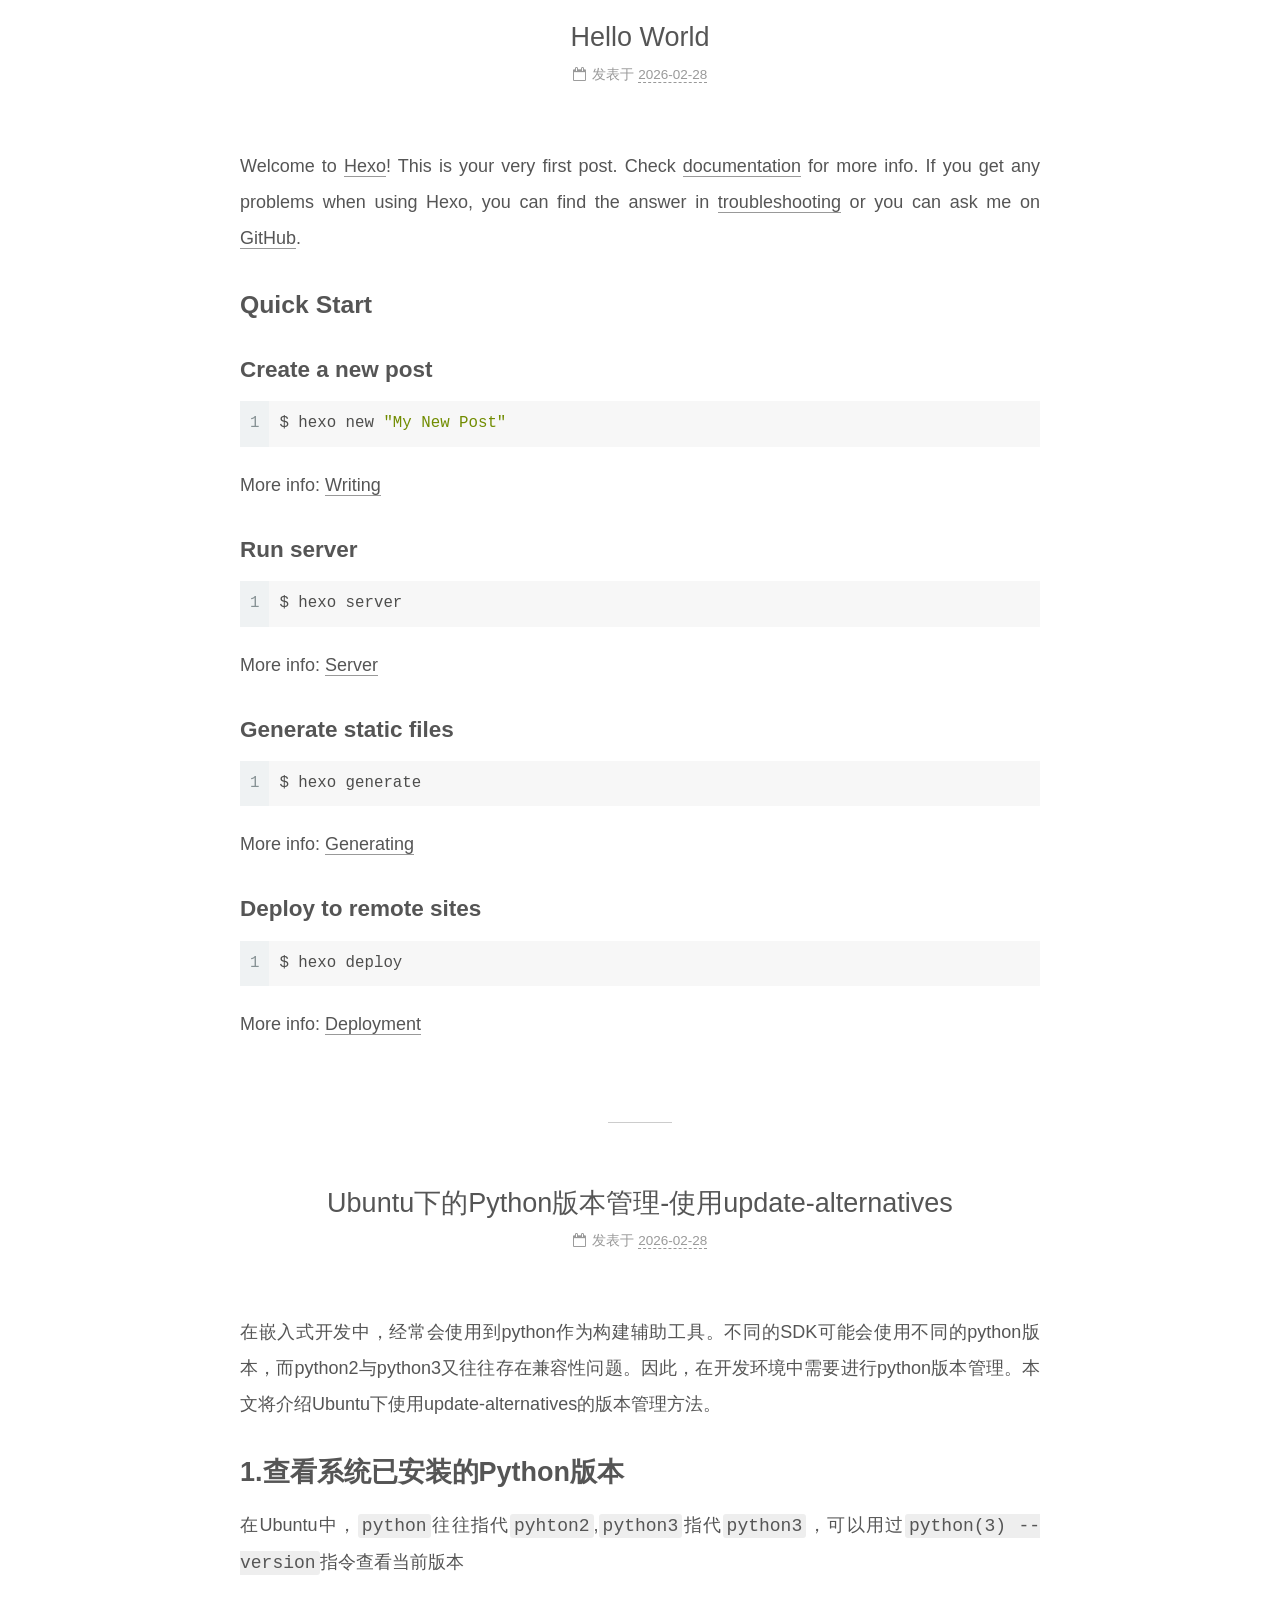
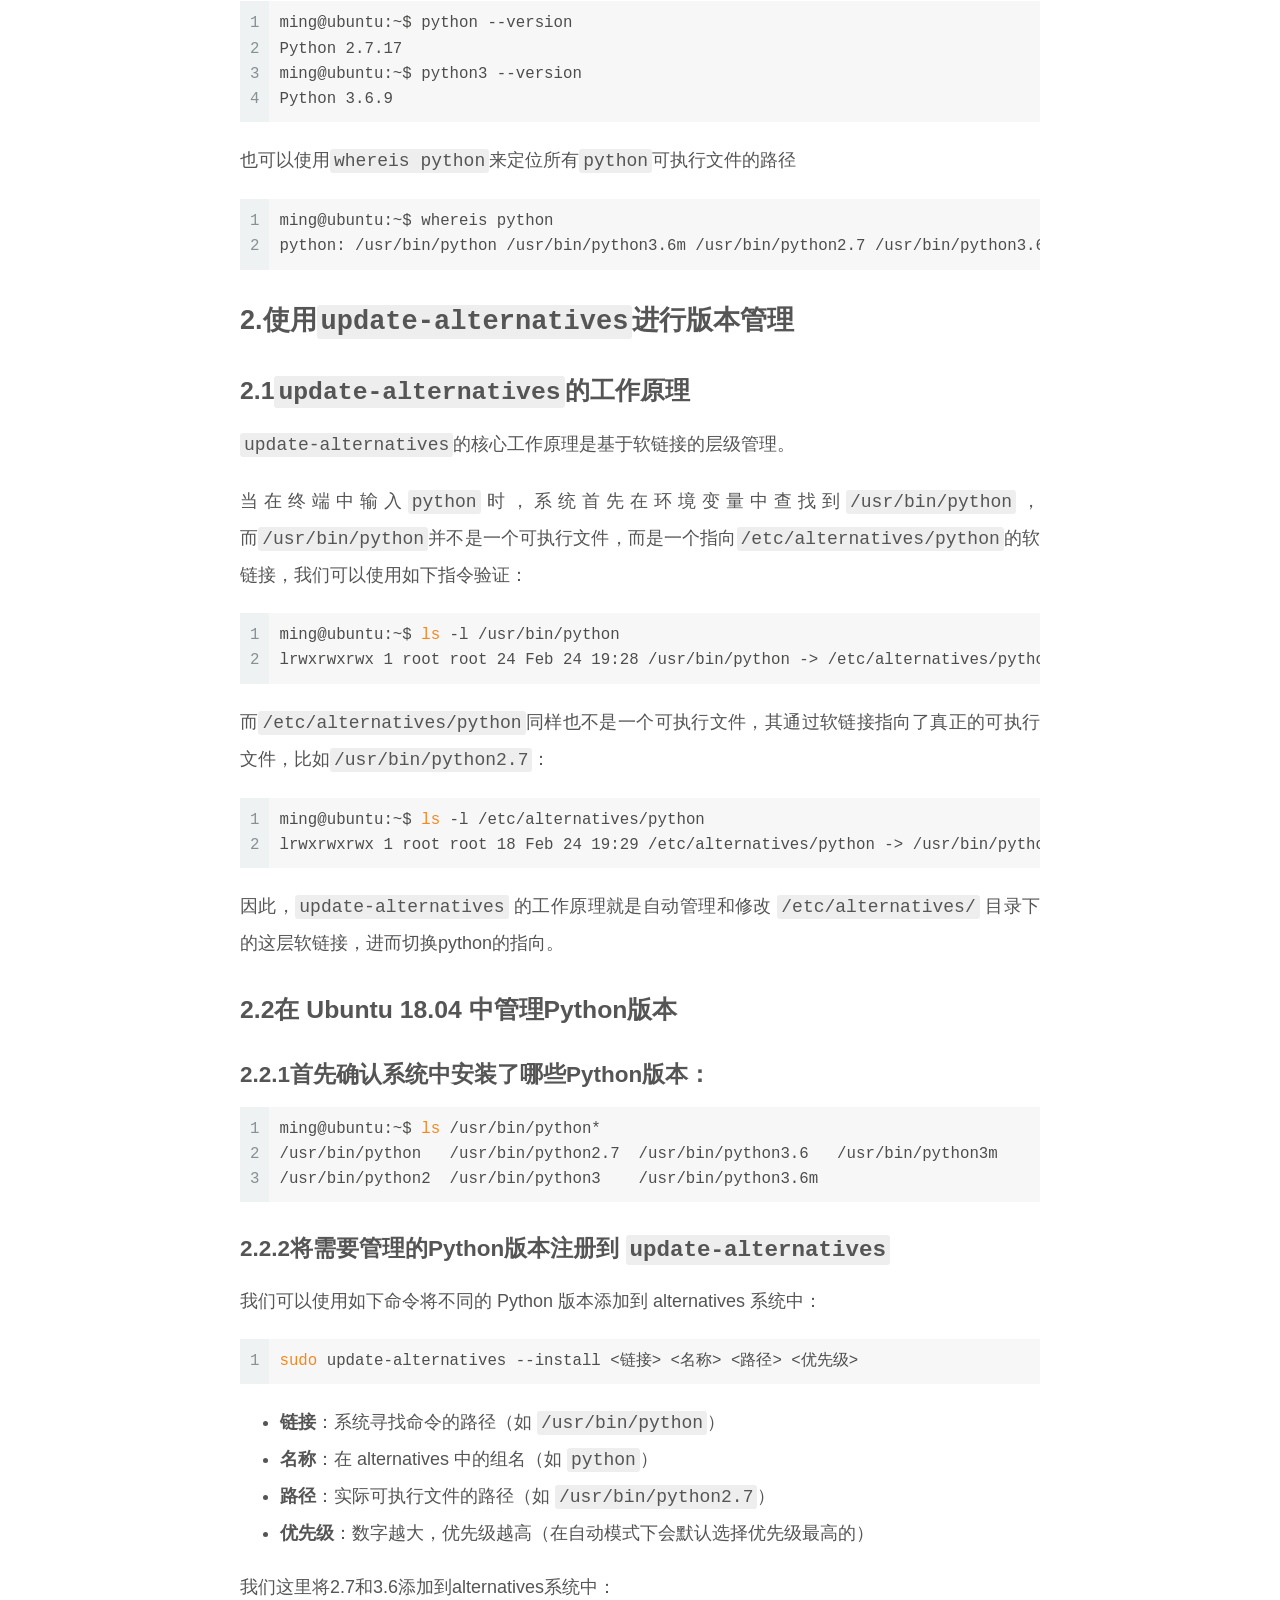
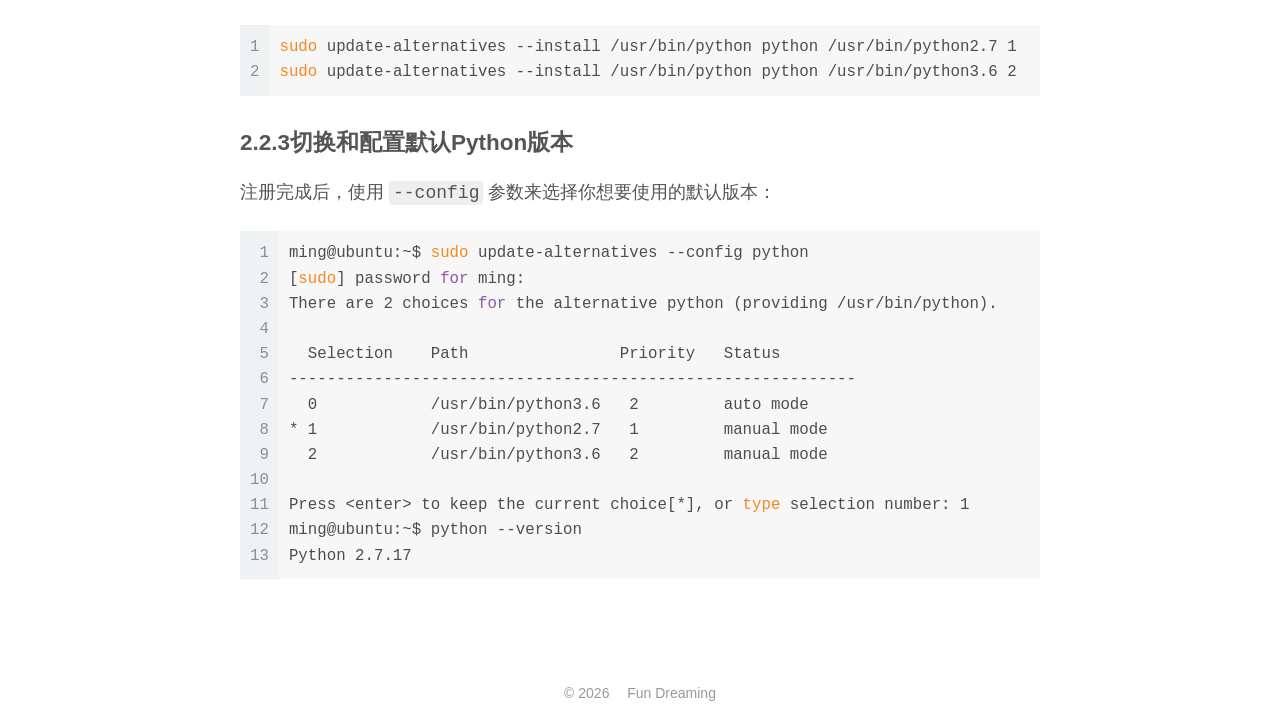
==== commit 1c505845: "Site updated: 2026-03-08 11:12:28" ====
--- a/index.html
+++ b/index.html
@@ -176,7 +176,7 @@
                   <i class="fa fa-calendar-check-o"></i>
                 </span>
                 <span class="post-meta-item-text">更新于</span>
-                <time title="修改时间：2026-03-08 11:07:41" itemprop="dateModified" datetime="2026-03-08T11:07:41+08:00">2026-03-08</time>
+                <time title="修改时间：2026-03-08 11:11:58" itemprop="dateModified" datetime="2026-03-08T11:11:58+08:00">2026-03-08</time>
               </span>
 
           
@@ -191,10 +191,10 @@
 
       
           <p>随着物联网和智能终端的高速迭代，MIPI DSI接口屏幕逐渐占据了嵌入式显示的半壁江山。本文将记录某3.1寸MIPI显示屏的Linux驱动过程，分为三部分：背光驱动（GP7101），显示芯片驱动（ST7701S），触摸驱动。</p>
-<h2 id="1-背光驱动"><a href="#1-背光驱动" class="headerlink" title="1.背光驱动"></a>1.背光驱动</h2><p>我们使用屏幕扩展板上的板载背光电路给3.1寸屏幕背光供电，扩展板板载背光电路PWM脚是通过GP7101芯片实现。所以我们需要编写一个GP7101驱动，相关原理图如图1-1：</p>
+<h2 id="背光驱动"><a href="#背光驱动" class="headerlink" title="背光驱动"></a>背光驱动</h2><p>我们使用屏幕扩展板上的板载背光电路给3.1寸屏幕背光供电，扩展板板载背光电路PWM脚是通过GP7101芯片实现。所以我们需要编写一个GP7101驱动，相关原理图如图1-1：</p>
 <img src="/2026/03/01/Linux%E9%A9%B1%E5%8A%A8%E5%AD%A6%E4%B9%A0-RK3566%E9%A9%B1%E5%8A%A8MIPI%E5%B1%8F%E5%B9%95/%E8%83%8C%E5%85%89%E7%94%B5%E8%B7%AF.png" class="" title="背光电路">
 
-<h3 id="1-1配置IO复用和电气属性"><a href="#1-1配置IO复用和电气属性" class="headerlink" title="1.1配置IO复用和电气属性"></a>1.1配置IO复用和电气属性</h3><p>由原理图知，GP7101使用I2C协议通讯，通过GPIO0_B3和GPIO0_B4引脚挂载在泰山派I2C1总线上。因此，要配置I2C1节点，首先应该检查相关引脚的复用和电气属性是否配置正确。打开<code>tspi-rk3566-user-v10-linux.dts</code>文件，这是顶层设备树。按照该设备树文件的包含文件层层向下查找，可以在<code>rk3568-pinctrl.dtsi</code>中看到如下代码：</p>
+<h3 id="配置IO复用和电气属性"><a href="#配置IO复用和电气属性" class="headerlink" title="配置IO复用和电气属性"></a>配置IO复用和电气属性</h3><p>由原理图知，GP7101使用I2C协议通讯，通过GPIO0_B3和GPIO0_B4引脚挂载在泰山派I2C1总线上。因此，要配置I2C1节点，首先应该检查相关引脚的复用和电气属性是否配置正确。打开<code>tspi-rk3566-user-v10-linux.dts</code>文件，这是顶层设备树。按照该设备树文件的包含文件层层向下查找，可以在<code>rk3568-pinctrl.dtsi</code>中看到如下代码：</p>
 <figure class="highlight c"><table><tr><td class="gutter"><pre><span class="line">1</span><br><span class="line">2</span><br><span class="line">3</span><br><span class="line">4</span><br><span class="line">5</span><br><span class="line">6</span><br><span class="line">7</span><br><span class="line">8</span><br><span class="line">9</span><br><span class="line">10</span><br><span class="line">11</span><br><span class="line">12</span><br></pre></td><td class="code"><pre><span class="line">&amp;pinctrl &#123;</span><br><span class="line">	i2c1 &#123;</span><br><span class="line">		/omit-<span class="keyword">if</span>-no-ref/</span><br><span class="line">		i2c1_xfer: i2c1-xfer &#123;</span><br><span class="line">			rockchip,pins =</span><br><span class="line">				<span class="comment">/* i2c1_scl */</span></span><br><span class="line">				&lt;<span class="number">0</span> RK_PB3 <span class="number">1</span> &amp;pcfg_pull_none_smt&gt;,</span><br><span class="line">				<span class="comment">/* i2c1_sda */</span></span><br><span class="line">				&lt;<span class="number">0</span> RK_PB4 <span class="number">1</span> &amp;pcfg_pull_none_smt&gt;;</span><br><span class="line">		&#125;;</span><br><span class="line">	&#125;;  </span><br><span class="line">&#125;;</span><br></pre></td></tr></table></figure>
 
 <p>这段代码向<code>pinctrl</code>节点追加了名为<code>i2c1</code>的节点，并在该节点下创建了名为<code>i2c1_xfer</code>的节点，在该节点中进行了IO电气属性和复用配置。<code>&lt;0 RK_PB3 1 &amp;pcfg_pull_none_smt&gt;</code>中：</p>
@@ -211,7 +211,7 @@
 <p>这里特别说一下复用编号。各个引脚的复用编号含义可以在数据手册<code>Rockchip RK3568 TRM Part1 V1.1-20210301</code>中找到，如图：</p>
 <img src="/2026/03/01/Linux%E9%A9%B1%E5%8A%A8%E5%AD%A6%E4%B9%A0-RK3566%E9%A9%B1%E5%8A%A8MIPI%E5%B1%8F%E5%B9%95/IO%E5%A4%8D%E7%94%A8.png" class="" title="IO复用">
 
-<h3 id="1-2添加GP7101子节点"><a href="#1-2添加GP7101子节点" class="headerlink" title="1.2添加GP7101子节点"></a>1.2添加GP7101子节点</h3><p>配置好IO属性之后，就可以在I2C1下添加子节点了。打开<code>tspi-rk3566-dsi-v10.dtsi</code>，添加如下内容：</p>
+<h3 id="添加GP7101子节点"><a href="#添加GP7101子节点" class="headerlink" title="添加GP7101子节点"></a>添加GP7101子节点</h3><p>配置好IO属性之后，就可以在I2C1下添加子节点了。打开<code>tspi-rk3566-dsi-v10.dtsi</code>，添加如下内容：</p>
 <figure class="highlight c"><table><tr><td class="gutter"><pre><span class="line">1</span><br><span class="line">2</span><br><span class="line">3</span><br><span class="line">4</span><br><span class="line">5</span><br><span class="line">6</span><br><span class="line">7</span><br><span class="line">8</span><br><span class="line">9</span><br></pre></td><td class="code"><pre><span class="line">&amp;i2c1 &#123;              <span class="comment">// 引用名为i2c1的节点</span></span><br><span class="line">    status = <span class="string">&quot;okay&quot;</span>; <span class="comment">// 状态为&quot;okay&quot;，表示此节点是可用和配置正确的</span></span><br><span class="line">    GP7101@<span class="number">58</span> &#123;      <span class="comment">// 定义一个子节点，名字为GP7101，地址为58</span></span><br><span class="line">        compatible = <span class="string">&quot;gp7101-backlight&quot;</span>;   <span class="comment">// 该节点与&quot;gp7101-backlight&quot;兼容，</span></span><br><span class="line">        reg = &lt;<span class="number">0x58</span>&gt;;                      <span class="comment">// GP7101地址0x58</span></span><br><span class="line">        max-brightness-levels = &lt;<span class="number">255</span>&gt;;     <span class="comment">// 背光亮度的最大级别是255</span></span><br><span class="line">        <span class="keyword">default</span>-brightness-level = &lt;<span class="number">100</span>&gt;;  <span class="comment">// 默认的背光亮度级别是100</span></span><br><span class="line">    &#125;;</span><br><span class="line">&#125;;</span><br></pre></td></tr></table></figure>
 
 <p>其中，GP7101的地址可以在它的数据手册中找到，去掉读写位之后，可以读出地址为0x58：</p>
@@ -224,7 +224,7 @@
 <figure class="highlight bash"><table><tr><td class="gutter"><pre><span class="line">1</span><br><span class="line">2</span><br><span class="line">3</span><br><span class="line">4</span><br><span class="line">5</span><br><span class="line">6</span><br><span class="line">7</span><br><span class="line">8</span><br><span class="line">9</span><br><span class="line">10</span><br><span class="line">11</span><br><span class="line">12</span><br><span class="line">13</span><br><span class="line">14</span><br></pre></td><td class="code"><pre><span class="line">root@RK356X:/# i2cdetect 1</span><br><span class="line">WARNING! This program can confuse your I2C bus, cause data loss and worse!</span><br><span class="line">I will probe file /dev/i2c-1.</span><br><span class="line">I will probe address range 0x08-0x77.</span><br><span class="line">Continue? [Y/n] y</span><br><span class="line">     0  1  2  3  4  5  6  7  8  9  a  b  c  d  e  f</span><br><span class="line">00:                         -- -- -- -- -- -- -- --</span><br><span class="line">10: -- -- -- -- -- -- -- -- -- -- -- -- -- -- -- --</span><br><span class="line">20: -- -- -- -- -- -- -- -- -- -- -- -- -- -- -- --</span><br><span class="line">30: -- -- -- -- -- -- -- -- 38 -- -- -- -- -- -- --</span><br><span class="line">40: -- -- -- -- -- -- -- -- -- -- -- -- -- -- -- --</span><br><span class="line">50: -- -- -- -- -- -- -- -- 58 -- -- -- -- -- -- --</span><br><span class="line">60: -- -- -- -- -- -- -- -- -- -- -- -- -- -- -- --</span><br><span class="line">70: -- -- -- -- -- -- -- --</span><br></pre></td></tr></table></figure>
 
 <p>可以看到，扫描到两个设备，地址分别是<code>0x38</code>和<code>0x58</code></p>
-<h3 id="1-3创建GP7101驱动"><a href="#1-3创建GP7101驱动" class="headerlink" title="1.3创建GP7101驱动"></a>1.3创建GP7101驱动</h3><p>直接在<code>/home/ming/rk3566/kernel/drivers/video/backlight</code>目录下创建<code>my_gp7101_bl</code>文件夹存放我们的驱动和Makefile，Makefile中将驱动编译为模块：</p>
+<h3 id="创建GP7101驱动"><a href="#创建GP7101驱动" class="headerlink" title="创建GP7101驱动"></a>创建GP7101驱动</h3><p>直接在<code>/home/ming/rk3566/kernel/drivers/video/backlight</code>目录下创建<code>my_gp7101_bl</code>文件夹存放我们的驱动和Makefile，Makefile中将驱动编译为模块：</p>
 <figure class="highlight bash"><table><tr><td class="gutter"><pre><span class="line">1</span><br></pre></td><td class="code"><pre><span class="line">obj-m   += gp7101_bl.o</span><br></pre></td></tr></table></figure>
 
 <p>上层Makefile中添加Makefile的调用：</p>
--- a/css/main.css
+++ b/css/main.css
@@ -1198,7 +1198,7 @@
 }
 .links-of-author a::before,
 .links-of-author span.exturl::before {
-  background: #fcb4ff;
+  background: #1a4741;
   border-radius: 50%;
   content: ' ';
   display: inline-block;
